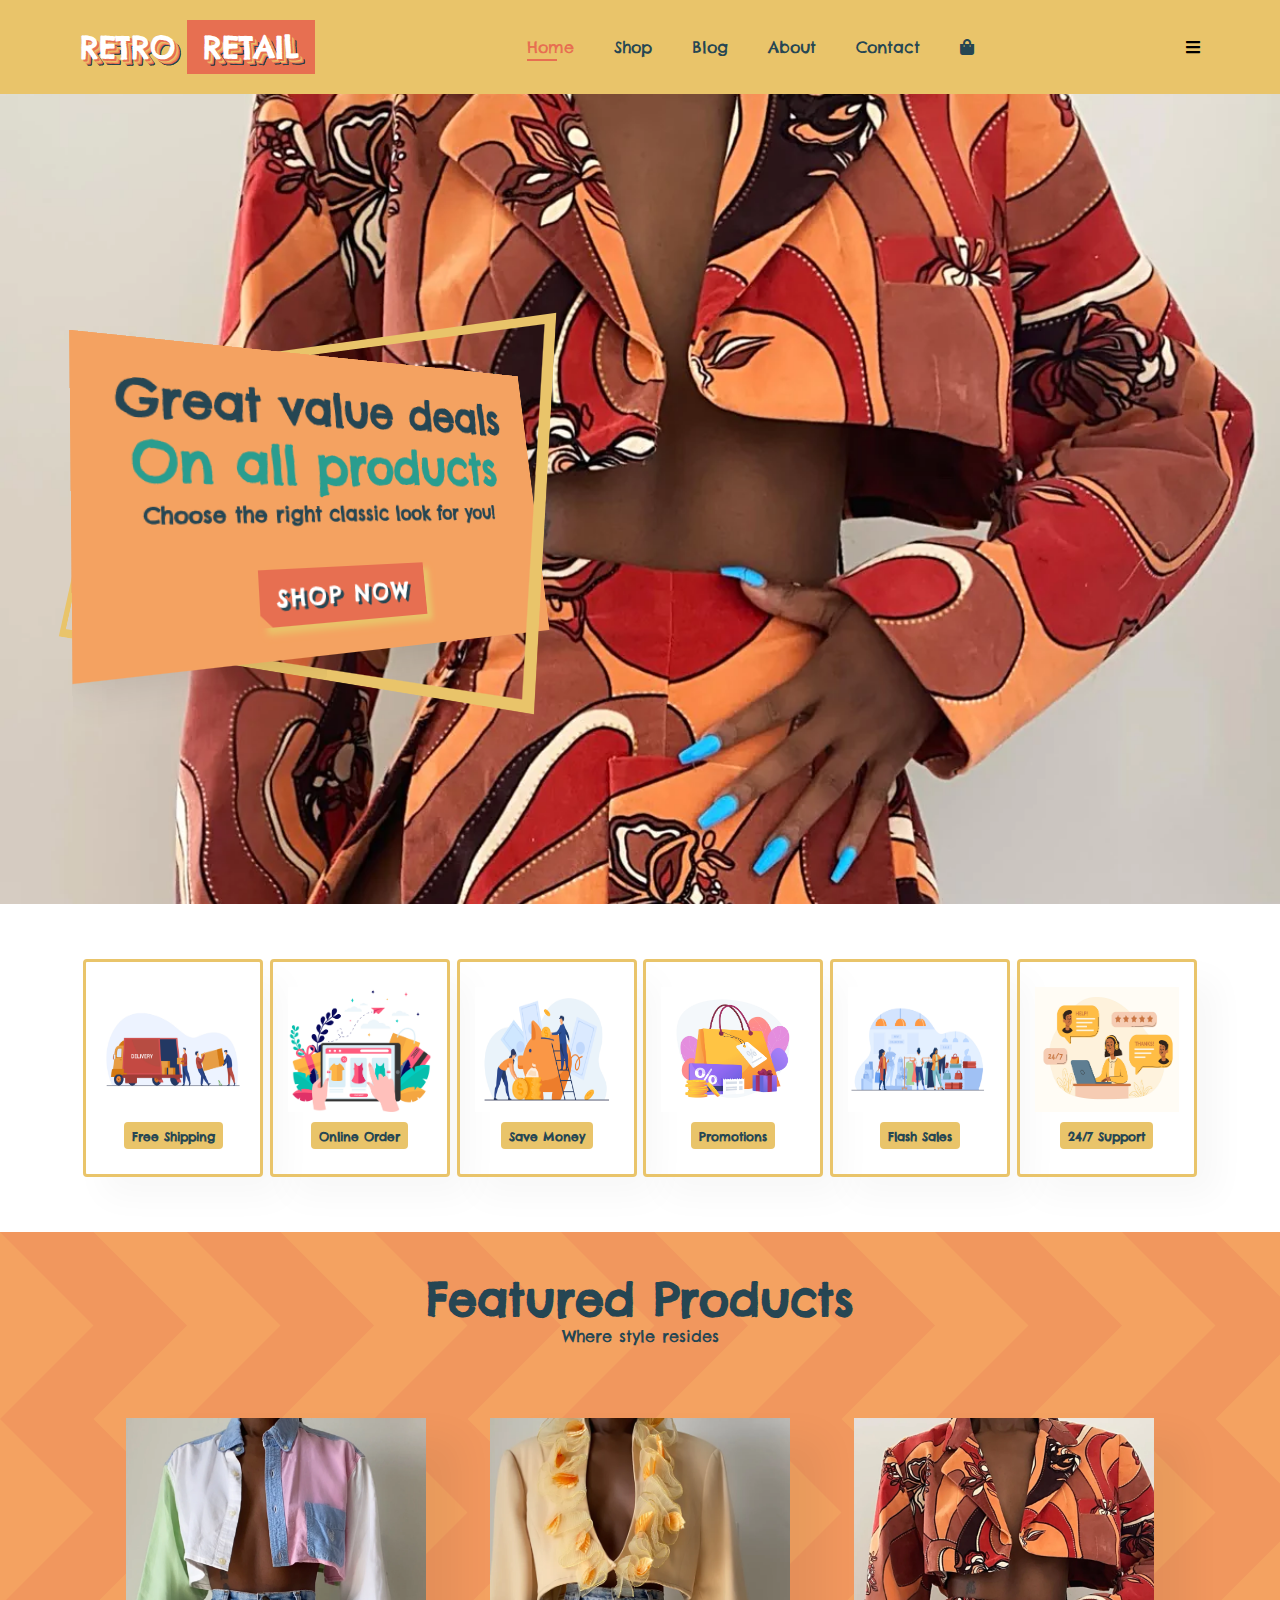
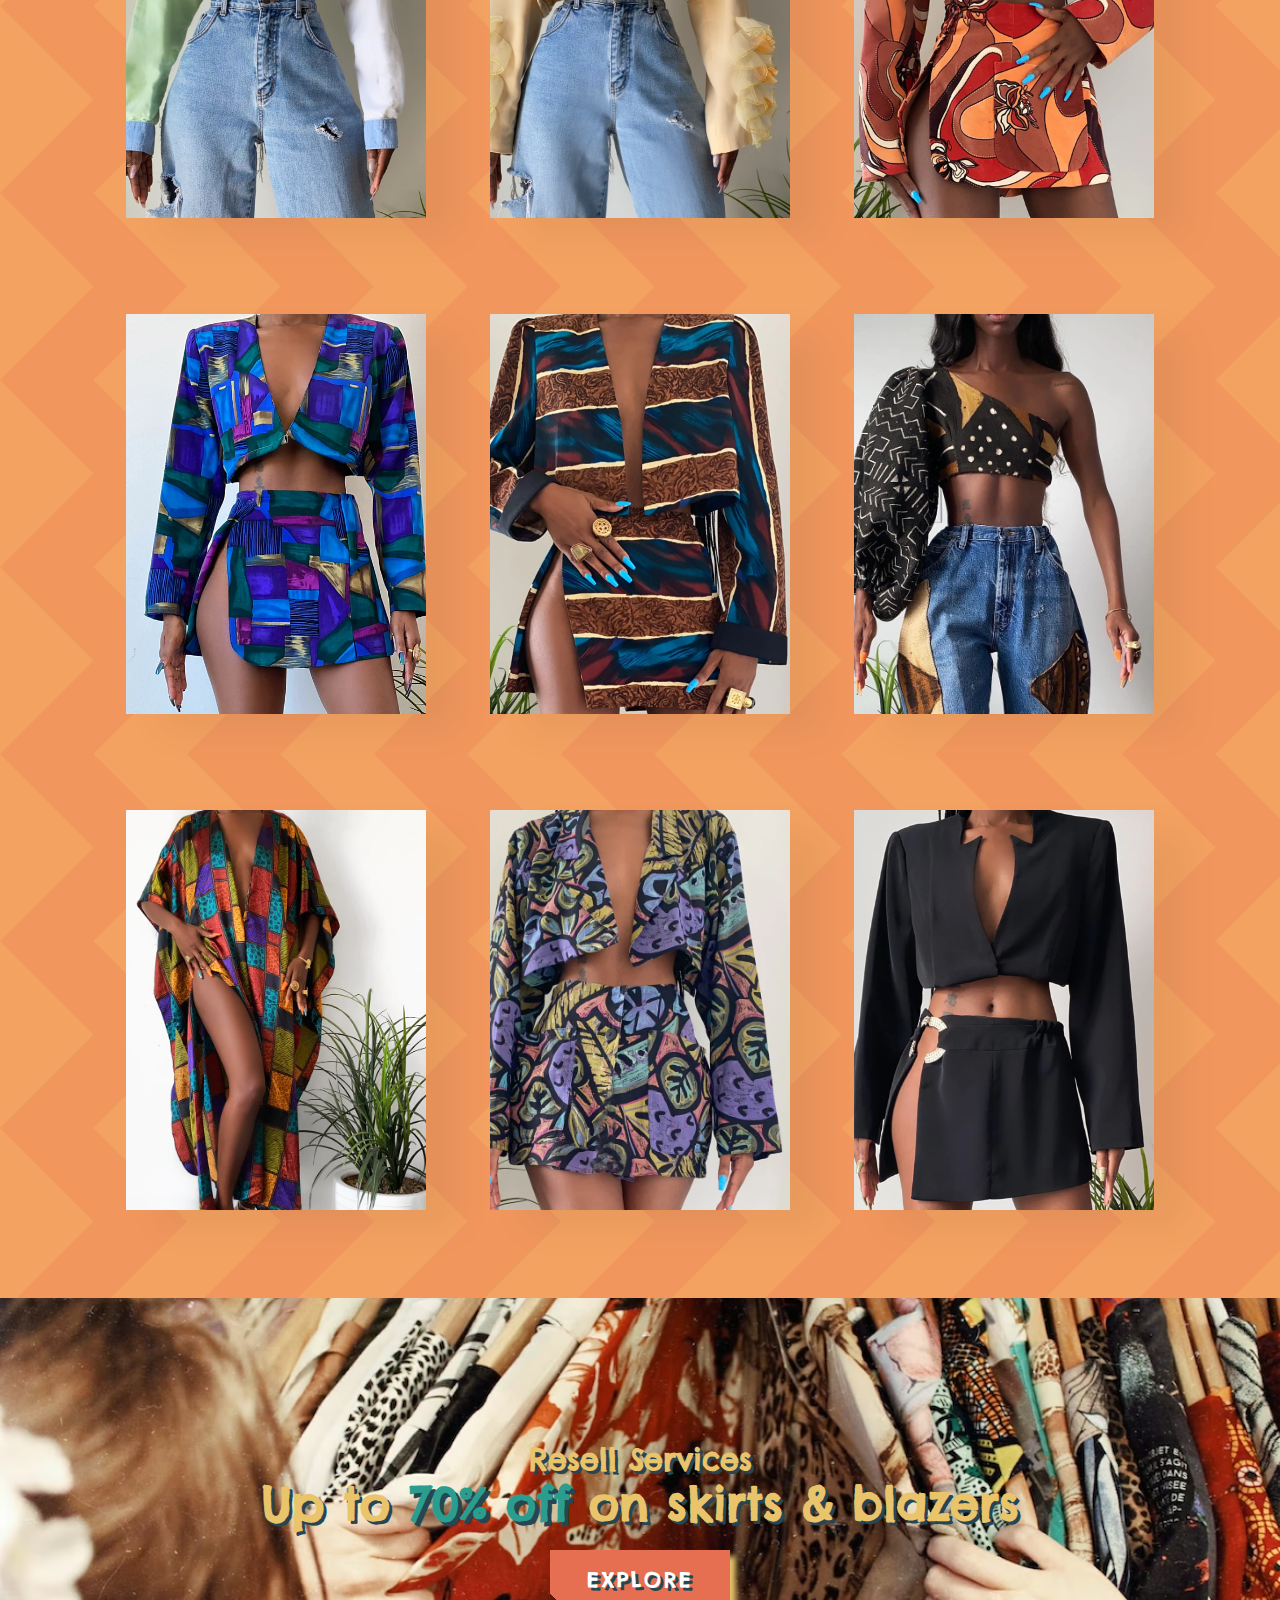
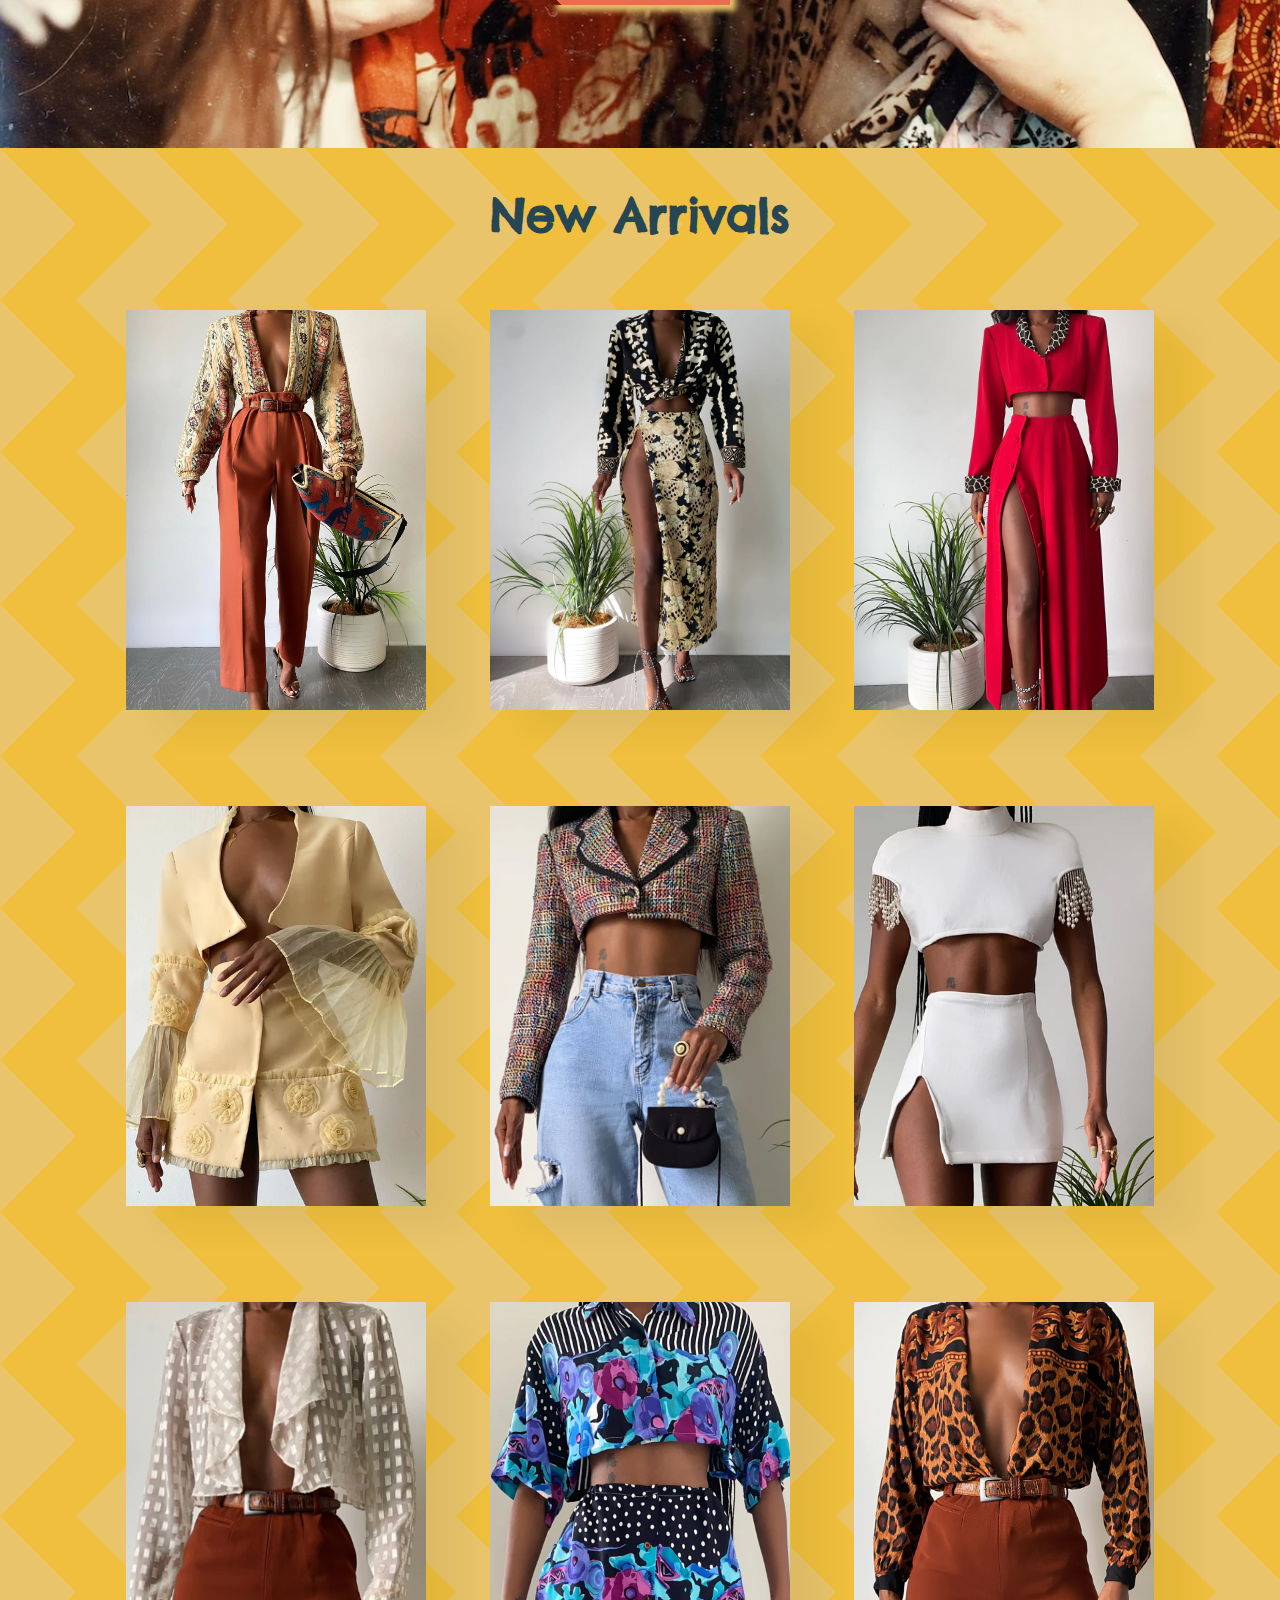
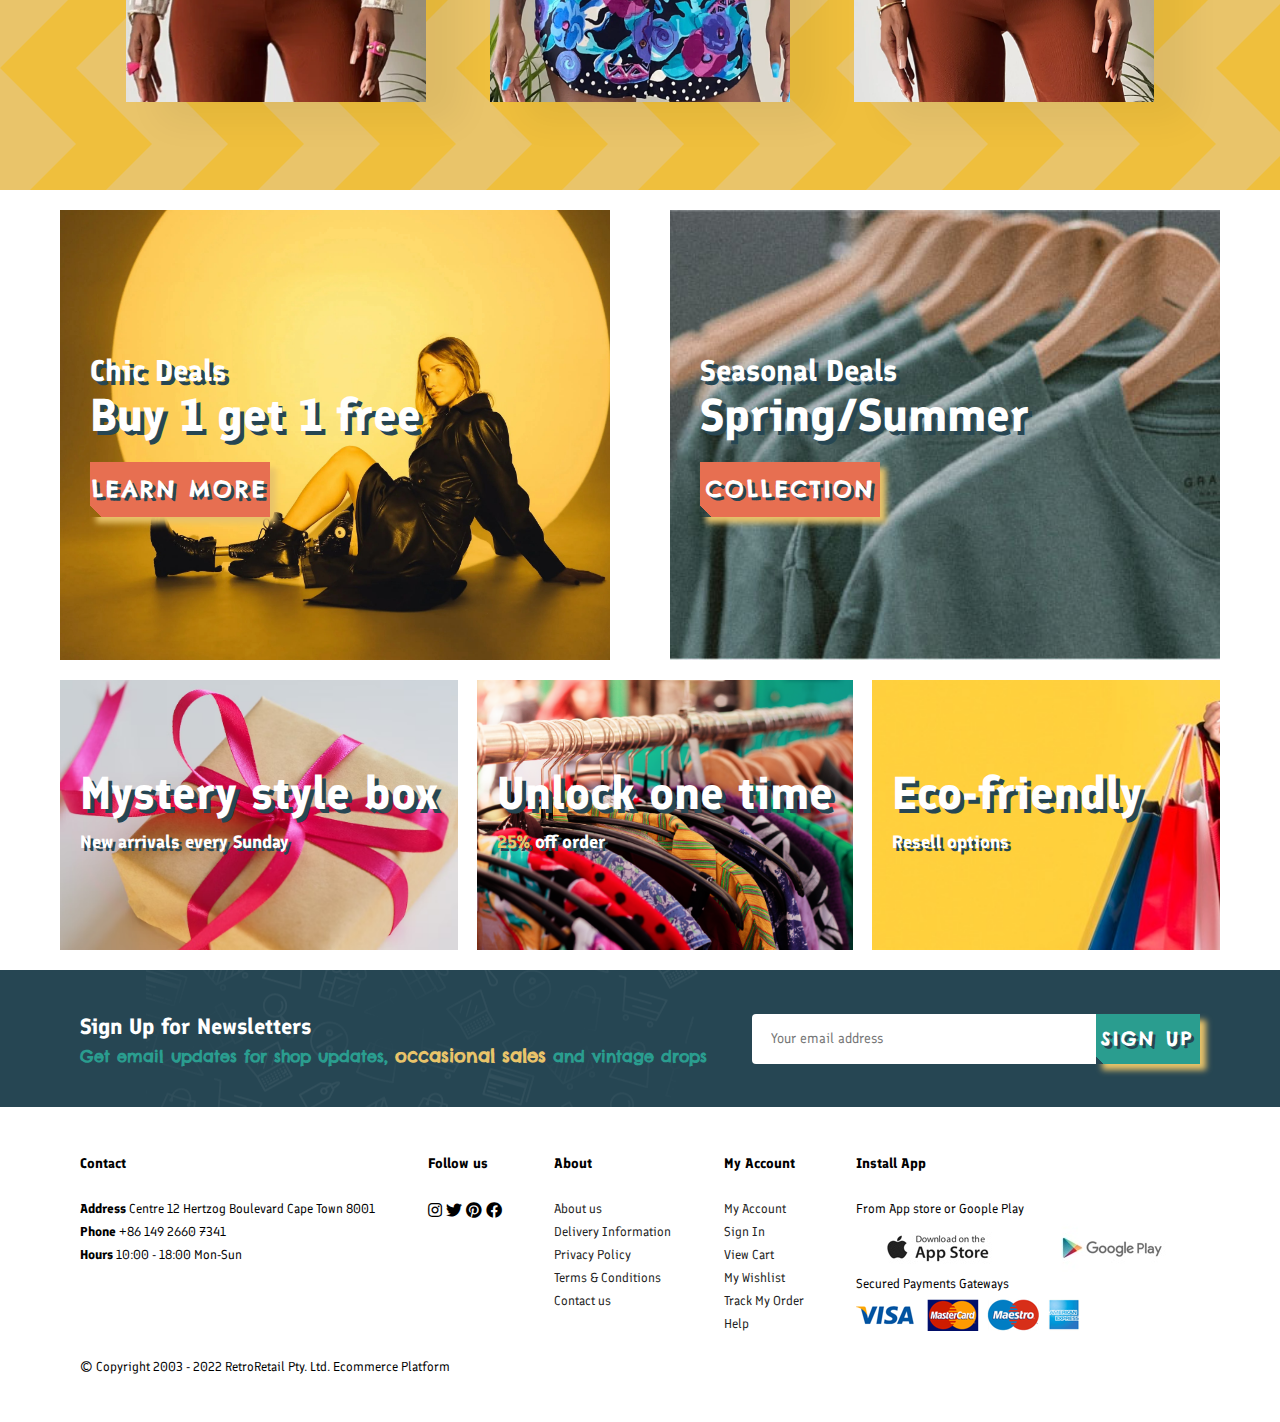
==== index.html @ 065c4a33 "making homepage responsive" ====
<html lang="en">
<head>
  <meta charset="UTF-8">
  <meta http-equiv="X-UA-Compatible" content="IE=edge">
  <meta name="viewport" content="width=device-width, initial-scale=1.0">
   <title>Retro Retail</title>
   <link rel="stylesheet" href="style.css">
   <link rel="stylesheet" href="https://cdnjs.cloudflare.com/ajax/libs/font-awesome/5.15.4/css/all.min.css"
    integrity="sha512-1ycn6IcaQQ40/MKBW2W4Rhis/DbILU74C1vSrLJxCq57o941Ym01SwNsOMqvEBFlcgUa6xLiPY/NS5R+E6ztJQ=="
    crossorigin="anonymous" referrerpolicy="no-referrer" />
   <link rel="preconnect" href="https://fonts.gstatic.com">

</head>
<body>
 <section id="header">
   <div class="logo">
    <h5>Retro <span>Retail</span></h5>
   </div>
    <div>
    <ul id="navbar">
      <li><a class="active" href="index.html">Home</a></li>
      <li><a href="shop.html">Shop</a></li>
      <li><a href="blog.html">Blog</a></li>
      <li><a href="about.html">About</a></li>
      <li><a href="contact.html">Contact</a></li>
      <li><a href="cart.html"><i class="fas fa-shopping-bag"></i></a></li>
   </ul>
   </div>
    <div id="mobile">
    <i id="bar" class="fa solid fa-bars"></i>
    </div>

 </section>
 <section id="hero">
    <div class="hero-card-wrapper">
    <div class="card-text">
    <h2>Great value deals</h2>
    <h1>On all products</h1>
    <h4>Choose the right classic look for you!</h4>
    <button>Shop Now</button>
   </div>
  </div>
 </section>
 <section id="feature" class="section-p1">
  <div class="feature-box">
    <img src="images/features/Loading workman carrying boxes.jpg" alt="Loading workman carrying boxes-icon"  height="125px" >
    <h6>Free Shipping</h6>
  </div>
  <div class="feature-box">
    <img src="images/features/onlineshopping.jpg" alt="online-shopping-icon">
    <h6>Online Order</h6>
  </div>
  <div class="feature-box">
    <img src="images/features/piggybank.jpg" alt="piggybank-icon" height="125px">
    <h6>Save Money</h6>
  </div>
  <div class="feature-box">
    <img src="images/features/promotions.jpg" alt="shopping-goods-icon"height="125" width="50px">
    <h6>Promotions</h6>
  </div>
  <div class="feature-box">
    <img src="images/features/sale.jpg" alt="highfive-icon" height="125px">
    <h6>Flash Sales</h6>
  </div>
  <div class="feature-box">
    <img src="images/features/support.jpg" alt="laptop-icon" width="50px" height="125px">
    <h6>24/7 Support</h6>
  </div>

 </section>
 <section id="product-1" class="section-p1">
  <h2>Featured Products</h2>
  <p>Where style resides</p>
  <div class="featured-products">
    <div class="product">
      <div class="image-box">
      <img src="images/products/vintage-2.png" alt="">
      </div>
      <div class="product-content">
      <div class="description">
        <span>Pastel Dreams Denim</span>
        <h5>90s denim set</h5>
        <div class="star-rating">
          <i class="fas fa-star"></i>
          <i class="fas fa-star"></i>
          <i class="fas fa-star"></i>
          <i class="fas fa-star"></i>
          <i class="fas fa-star"></i>
        </div>
        <h4>$80</h4>
      </div>
       <a href="#"><i class="fas fa-shopping-cart cart"></i></a>
      </div>
    </div>
    <div class="product">
      <div class="image-box">
        <img src="images/products/vintage-3.png" alt="">
      </div>
      <div class="product-content">
        <div class="description">
          <span>Canary blazer</span>
          <h5>Floral Crop blazer</h5>
          <div class="star-rating">
            <i class="fas fa-star"></i>
            <i class="fas fa-star"></i>
            <i class="fas fa-star"></i>
            <i class="fas fa-star"></i>
          </div>
          <h4>$68</h4>
        </div>
        <a href="#"><i class="fas fa-shopping-cart cart"></i></a>
      </div>
    </div>
    <div class="product">
      <div class="image-box">
        <img src="images/products/vintage-1.png" alt="">
      </div>
      <div class="product-content">
        <div class="description">
          <span>Neural Mosaic Delight</span>
          <h5>Matching two-piece set</h5>
          <div class="star-rating">
            <i class="fas fa-star"></i>
            <i class="fas fa-star"></i>
            <i class="fas fa-star"></i>
            <i class="fas fa-star"></i>
            <i class="fas fa-star"></i>
          </div>
          <h4>$95</h4>
        </div>
        <a href="#"><i class="fas fa-shopping-cart cart"></i></a>
      </div>
    </div>
    <div class="product">
      <div class="image-box">
        <img src="images/products/vintage-17.png" alt="">
      </div>
      <div class="product-content">
        <div class="description">
          <span>Aqua Abstract</span>
          <h5>Two-piece mini skirt</h5>
          <div class="star-rating">
            <i class="fas fa-star"></i>
            <i class="fas fa-star"></i>
            <i class="fas fa-star"></i>
            <i class="fas fa-star"></i>
          </div>
          <h4>$68</h4>
        </div>
        <a href="#"><i class="fas fa-shopping-cart cart"></i></a>
      </div>
    </div>
    <div class="product">
      <div class="image-box">
        <img src="images/products/vintage-13.png" alt="">
      </div>
      <div class="product-content">
        <div class="description">
          <span>Mocha Canyon</span>
          <h5>Brown-blue two-piece set</h5>
          <div class="star-rating">
            <i class="fas fa-star"></i>
            <i class="fas fa-star"></i>
            <i class="fas fa-star"></i>
            <i class="fas fa-star"></i>
            <i class="fas fa-star"></i>
          </div>
          <h4>$95</h4>
        </div>
        <a href="#"><i class="fas fa-shopping-cart cart"></i></a>
      </div>
    </div>
    <div class="product">
      <div class="image-box">
        <img src="images/products/vintage-14.png" alt="">
      </div>
      <div class="product-content">
        <div class="description">
          <span>Jungle queen</span>
          <h5>single-sleeved puff top</h5>
          <div class="star-rating">
            <i class="fas fa-star"></i>
            <i class="fas fa-star"></i>
            <i class="fas fa-star"></i>
            <i class="fas fa-star"></i>
            <i class="fas fa-star"></i>
          </div>
          <h4>$95</h4>
        </div>
        <a href="#"><i class="fas fa-shopping-cart cart"></i></a>
      </div>
    </div>
    <div class="product">
      <div class="image-box">
        <img src="images/products/vintage-10.png" alt="">
      </div>
      <div class="product-content">
        <div class="description">
          <span>Mosaic Supreme</span>
          <h5>Loose fitted dress</h5>
          <div class="star-rating">
            <i class="fas fa-star"></i>
            <i class="fas fa-star"></i>
            <i class="fas fa-star"></i>
            <i class="fas fa-star"></i>
          </div>
          <h4>$78</h4>
        </div>
        <a href="#"><i class="fas fa-shopping-cart cart"></i></a>
      </div>
    </div>

    <div class="product">
      <div class="image-box">
        <img src="images/products/vintage-15.png" alt="">
      </div>
      <div class="product-content">
        <div class="description">
          <span>Abstract illusions</span>
          <h5>Matching two-piece cotton set</h5>
          <div class="star-rating">
            <i class="fas fa-star"></i>
            <i class="fas fa-star"></i>
            <i class="fas fa-star"></i>
            <i class="fas fa-star"></i>
            <i class="fas fa-star"></i>
          </div>
          <h4>$75</h4>
        </div>
        <a href="#"><i class="fas fa-shopping-cart cart"></i></a>
      </div>
    </div>
    <div class="product">
      <div class="image-box">
        <img src="images/products/vintage-16.png" alt="">
      </div>
      <div class="product-content">
        <div class="description">
          <span>Reconstructed Noire</span>
          <h5>Jeweled set</h5>
          <div class="star-rating">
            <i class="fas fa-star"></i>
            <i class="fas fa-star"></i>
            <i class="fas fa-star"></i>
            <i class="fas fa-star"></i>
            <i class="fas fa-star"></i>
          </div>
          <h4>$105</h4>
        </div>
        <a href="#"><i class="fas fa-shopping-cart cart"></i></a>
      </div>
    </div>

  </div>

 </section>
 <section id="banner">
  <h4>Resell Services</h4>
  <h2>Up to <span>70% off</span> on skirts & blazers</h2>
  <button class="explore">Explore</button>
 </section>
<section id="product-1" class="new-arrivals">
 <h2>New Arrivals</h2>
<div class="featured-products">
  <div class="product">
    <div class="image-box">
      <img src="images/products/vintage-6.png" alt="">
    </div>
    <div class="product-content">
      <div class="description">
        <span>Toffee Trip</span>
        <h5>Formal trouser</h5>
        <div class="star-rating">
          <i class="fas fa-star"></i>
          <i class="fas fa-star"></i>
          <i class="fas fa-star"></i>
          <i class="fas fa-star"></i>
          <i class="fas fa-star"></i>
        </div>
        <h4>$60</h4>
      </div>
      <a href="#"><i class="fas fa-shopping-cart cart"></i></a>
    </div>
  </div>
  <div class="product">
    <div class="image-box">
      <img src="images/products/vintage-11.png" alt="">
    </div>
    <div class="product-content">
      <div class="description">
        <span>Safari Siren </span>
        <h5>skirt and top</h5>
        <div class="star-rating">
          <i class="fas fa-star"></i>
          <i class="fas fa-star"></i>
          <i class="fas fa-star"></i>
          <i class="fas fa-star"></i>
        </div>
        <h4>$108</h4>
      </div>
      <a href="#"><i class="fas fa-shopping-cart cart"></i></a>
    </div>
  </div>
  <div class="product">
    <div class="image-box">
      <img src="images/products/vintage-12.png" alt="">
    </div>
    <div class="product-content">
      <div class="description">
        <span>Rouge Seductress</span>
        <h5>Matching two-piece suit</h5>
        <div class="star-rating">
          <i class="fas fa-star"></i>
          <i class="fas fa-star"></i>
          <i class="fas fa-star"></i>
          <i class="fas fa-star"></i>
          <i class="fas fa-star"></i>
        </div>
        <h4>$100</h4>
      </div>
      <a href="#"><i class="fas fa-shopping-cart cart"></i></a>
    </div>
  </div>
  <div class="product">
    <div class="image-box">
      <img src="images/products/vintage-7.png" alt="">
    </div>
    <div class="product-content">
      <div class="description">
        <span>Canary Bell Sleeve</span>
        <h5>Two-piece suit</h5>
        <div class="star-rating">
          <i class="fas fa-star"></i>
          <i class="fas fa-star"></i>
          <i class="fas fa-star"></i>
          <i class="fas fa-star"></i>
        </div>
        <h4>$108</h4>
      </div>
      <a href="#"><i class="fas fa-shopping-cart cart"></i></a>
    </div>
  </div>
  <div class="product">
    <div class="image-box">
      <img src="images/products/vintage-5.png" alt="">
    </div>
    <div class="product-content">
      <div class="description">
        <span>Divine Dynasty</span>
        <h5>formal cropped blazer</h5>
        <div class="star-rating">
          <i class="fas fa-star"></i>
          <i class="fas fa-star"></i>
          <i class="fas fa-star"></i>
          <i class="fas fa-star"></i>
          <i class="fas fa-star"></i>
        </div>
        <h4>$95</h4>
      </div>
      <a href="#"><i class="fas fa-shopping-cart cart"></i></a>
    </div>
  </div>
  <div class="product">
    <div class="image-box">
      <img src="images/products/vintage-8.png" alt="">
    </div>
    <div class="product-content">
      <div class="description">
        <span>Angelic fit</span>
        <h5>matching two-piece suit</h5>
        <div class="star-rating">
          <i class="fas fa-star"></i>
          <i class="fas fa-star"></i>
          <i class="fas fa-star"></i>
          <i class="fas fa-star"></i>
          <i class="fas fa-star"></i>
        </div>
        <h4>$95</h4>
      </div>
      <a href="#"><i class="fas fa-shopping-cart cart"></i></a>
    </div>
  </div>
  <div class="product">
    <div class="image-box">
      <img src="images/products/vintage-18.png" alt="">
    </div>
    <div class="product-content">
      <div class="description">
        <span>Vintage Ivory</span>
        <h5>Paneled Crop Blouse</h5>
        <div class="star-rating">
          <i class="fas fa-star"></i>
          <i class="fas fa-star"></i>
          <i class="fas fa-star"></i>
          <i class="fas fa-star"></i>
        </div>
        <h4>$59</h4>
      </div>
      <a href="#"><i class="fas fa-shopping-cart cart"></i></a>
    </div>
  </div>

  <div class="product">
    <div class="image-box">
      <img src="images/products/vintage-19.png" alt="">
    </div>
    <div class="product-content">
      <div class="description">
        <span>Lavender Canvas</span>
        <h5>Matching two-piece cotton set</h5>
        <div class="star-rating">
          <i class="fas fa-star"></i>
          <i class="fas fa-star"></i>
          <i class="fas fa-star"></i>
          <i class="fas fa-star"></i>
          <i class="fas fa-star"></i>
        </div>
        <h4>$65</h4>
      </div>
      <a href="#"><i class="fas fa-shopping-cart cart"></i></a>
    </div>
  </div>
  <div class="product">
    <div class="image-box">
      <img src="images/products/vintage-20.png" alt="">
    </div>
    <div class="product-content">
      <div class="description">
        <span>Leopard Baroque</span>
        <h5>Blouse</h5>
        <div class="star-rating">
          <i class="fas fa-star"></i>
          <i class="fas fa-star"></i>
          <i class="fas fa-star"></i>
          <i class="fas fa-star"></i>
          <i class="fas fa-star"></i>
        </div>
        <h4>$48</h4>
      </div>
      <a href="#"><i class="fas fa-shopping-cart cart"></i></a>
    </div>
  </div>

</div>
</section>
<section id="sm-banner" class="section-p2">
  <div class="banner-box">
    <h4>Chic Deals</h4>
    <h2>Buy 1 get 1 free</h2>
    <button>Learn More</button>
  </div>
  <div class="banner-box banner-box2">
    <h4>Seasonal Deals</h4>
    <h2>Spring/Summer</h2>
    <button>Collection</button>
  </div>
</section>
  <section id="banner3">
    <div class="banner-box">
      <h2>Mystery style box</h2>
      <h3>New arrivals every Sunday</h3>
    </div>
    <div class="banner-box banner-box2">
      <h2>Unlock one time</h2>
      <h3><span>25%</span> off order</h3>
    </div>
    <div class="banner-box banner-box3">
      <h2>Eco-friendly</h2>
      <h3>Resell options</h3>
    </div>






</section>
<section id="newsletter" class="section-p1">
  <div class="newstext">
    <h4>Sign Up for Newsletters</h4>
    <p>Get email updates for shop updates, <span>occasional sales</span> and vintage drops</p>
  </div>
  <div class="form">
  <input type="text" placeholder="Your email address">
  <button class="form-btn">Sign Up</button>
  </div>
</section>
<footer class="section-p1">
  <div class="col">
    <h4>Contact</h4>
    <p><strong>Address</strong> Centre 12 Hertzog Boulevard Cape Town 8001</p>
    <p><strong>Phone</strong> +86 149 2660 7341</p>
    <p><strong>Hours</strong> 10:00 - 18:00 Mon-Sun</p>
  </div>
  <div class="socials">
    <h4>Follow us</h4>
    <div class="icons">
      <i class="fab fa-instagram"></i>
      <i class="fab fa-twitter"></i>
      <i class="fab fa-pinterest"></i>
      <i class="fab fa-facebook"></i>
    </div>
  </div>
  <div class="col">
    <h4>About</h4>
    <a href="#">About us</a>
    <a href="#">Delivery Information</a>
    <a href="#">Privacy Policy</a>
    <a href="#">Terms & Conditions</a>
    <a href="#">Contact us</a>
  </div>
  <div class="col">
    <h4>My Account</h4>
    <a href="#">My Account</a>
    <a href="#">Sign In</a>
    <a href="#">View Cart</a>
    <a href="#">My Wishlist</a>
    <a href="#">Track My Order</a>
    <a href="#">Help</a>
  </div>
  <div class="col install">
    <h4>Install App</h4>
    <p>From App store or Goople Play</p>
    <div class="row">
    <img src="images/footer/app.jpg" alt="">
    <img src="images/footer/play.jpg" alt="">
    </div>
    <p>Secured Payments Gateways</p>
    <img src="images/footer/pay.png" alt="">
  </div>
  <div class="copyright">
    <p>© Copyright 2003 - 2022 RetroRetail Pty. Ltd. Ecommerce Platform
</p>
  </div>
</footer>

  <script src="app.js"> </script>
</body>
</html>
---- style.css ----
@import url('https://fonts.googleapis.com/css2?family=Chelsea+Market&family=Finlandica:wght@400;500;600;700&display=swap');
* {
  margin: 0;
  padding: 0;
  box-sizing: border-box;
  font-family: 'Finlandica', sans-serif;
  list-style: none;
  text-decoration: none;
}

body {

  width: 100%;

}
:root {
  --color-primary: #2a9d8f;
  --color-secondary: #e9c46a;
  --color-tertiary: #f4a261;
  --color-white: #FFFFFF;
  --color-blue-grey: #264653;
  --color-tangerine: #e76f51;
  --color-contrast-yellow: #F6BA0A;

}
h1 {
  font-size: 50px;
  line-height: 64px;
}

h2 {
 font-size: 46px;
 line-height: 54px;
}

h3 {
  font-size: 40px;
  line-height: 44px;
}
h4 {
  font-size: 30px;
  line-height: 34px;
}
h6 {
  font-weight: 700;
  font-size: 12px;

}
.section-p1 {
  padding: 40px 80px;
}
.section-p2 {
  padding: 20px 60px;
}
.section-m1 {
  margin: 40px 0;
}
.logo span {
  background:var(--color-tangerine);
  color:var(--color-white);
  display: inline-block;
  line-height: 1.8;
  padding: 0 16px;
  font-family: 'Chelsea Market', cursive;

}
.logo h5 {
  color:var(--color-white);
  text-shadow: 2px 2px 0px #e76f51,
      3px 3px 0px #e9c46a,
      4px 4px 0px #f4a261,
      5px 5px 0px #e76f51,
      6px 6px 0px #264653,
      6px 6px 0px #000000;
  font-family: 'Chelsea Market', cursive;
  font-weight: 900;
  text-transform: uppercase;
  font-size: 30px;
  line-height: 1.3;
}
/* Header */
#header {
  display: flex;
  align-items: center;
  justify-content: space-between;
  padding: 20px 80px;
  background-color: var(--color-secondary);
  box-shadow: rgba(0, 0, 0, 0.06);
}

#navbar {
  display: flex;
  align-items: center;
  justify-content: center;
  /* background-image: linear-gradient(to right top, #2a9d8f, #4ba886, #6db27a, #91ba70, #b6c069, #c8bf66, #dabe65, #ecbc67, #eeb664, #f1af63, #f2a961, #f4a261); */

}
#navbar li {
 padding: 0 20px;
 position: relative;
}
#navbar li a{
  font-family: 'Chelsea Market', cursive;
  font-weight: 500;
  color: var(--color-blue-grey);
  font-size: 16px;
  transition: 0.3s ease;

}
#navbar li a:hover,
#navbar li a.active {
  color: var(--color-tangerine);
}

#navbar li a.active::after,
#navbar li a:hover::after {
  content: "";
  width: 30px;
  height: 2px;
  background-color:var(--color-tangerine) ;
  position: absolute;
  bottom: -4px;
  left: 20px;
}
/*Home Page*/
#hero {
  background-image: url(images/products/vintage-1.png);
  height: 90vh;
  width: 100%;
  background-size: cover;
  background-position: top 25% right 0;
  padding: 0 80px;
  display: flex;
  flex-direction: column;
  align-items: flex-start;
  justify-content: center;
}
.hero-card-wrapper{
  position: relative;
  perspective: 40em;
  display: grid;
  transform-style: preserve-3d;
}
.hero-card-wrapper:hover button {
  background: linear-gradient(45deg, transparent 5%, #2a9d8f 5%);
}
.card-text{
  background-color: #f4a261;
  width: 500px;
  height: 300px;
  text-align: center;
  padding-top: 15px;
  grid-area: 1 / 1;
  transform: translateX(10px) rotateY(25deg) rotateX(10deg);
  display: flex;
  justify-content: flex-start;
  flex-direction: column;
  align-items: center;
  padding: 30px;
  backface-visibility: hidden;
  box-shadow: 0 10px 30px -3px rgba(0, 0, 0, .1);
}
.hero-card-wrapper:before {
  --bw: 9px;
  grid-area: 1 / 1;
  content: '';
  backface-visibility: hidden;
  height: 100%;
  width: 100%;
  margin-top: calc(-1 * var(--bw));
  margin-left: calc(-1 * var(--bw));
  background: transparent;
  transform: translateX(-60px) rotateY(-30deg) rotateX(15deg) scale(1.03);
  pointer-events: none;
  border: var(--bw) solid #e9c46a;
  box-sizing: content-box;
}


.hero-card-wrapper:hover>div,
.hero-card-wrapper:hover:before {
  transform: none;
}

.hero-card-wrapper>div,
.hero-card-wrapper:before {
  will-change: transform;
  transition: .3s transform cubic-bezier(.25, .46, .45, 1);
}

#hero h1 {
  color: var(--color-primary);
  font-family: 'Chelsea Market', cursive;
}
#hero h2 {
  color: var(--color-blue-grey);
  font-family: 'Chelsea Market', cursive;
}
#hero h4 {
  padding-bottom: 15px;
  color: var(--color-blue-grey);
  font-size: 20px;
  font-family: 'Chelsea Market', cursive;
}

button,
button::after {
  width: 180px;
  height: 55px;
  margin-top: 20px;
  font-size: 22px;
  font-weight: 600;
  font-family: 'Chelsea Market',cursive;
  background: linear-gradient(45deg, transparent 5%, #e76f51 5%);
  border: 0;
  color:var(--color-white);
  text-shadow: 3px 3px 0px #264653;
  text-transform: uppercase;
  letter-spacing: 3px;
  line-height: 30px;
  box-shadow: 6px 6px 6px var(--color-secondary);
  outline: transparent;
  position: relative;
}

button::after {
  --slice-0: inset(50% 50% 50% 50%);
  --slice-1: inset(80% -6px 0 0);
  --slice-2: inset(50% -6px 30% 0);
  --slice-3: inset(10% -6px 85% 0);
  --slice-4: inset(40% -6px 43% 0);
  --slice-5: inset(80% -6px 5% 0);

  content: 'SHOP NOW';
  display: block;
  position: absolute;
  top: 0;
  left: 0;
  right: 0;
  bottom: 0;
  background: linear-gradient(45deg, transparent 3%, #e9c46a 3%, #2a9d8f 5%, #e76f51 5%);
  text-shadow: -3px -3px 0px #F8F005, 3px 3px 0px #2a9d8f;
  clip-path: var(--slice-0);
}

button:hover::after {
  animation: 1s glitch;
  animation-timing-function: steps(2, end);
}

@keyframes glitch {
  0% {
    clip-path: var(--slice-1);
    transform: translate(-20px, -10px);
  }

  10% {
    clip-path: var(--slice-3);
    transform: translate(10px, 10px);
  }

  20% {
    clip-path: var(--slice-1);
    transform: translate(-10px, 10px);
  }

  30% {
    clip-path: var(--slice-3);
    transform: translate(0px, 5px);
  }

  40% {
    clip-path: var(--slice-2);
    transform: translate(-5px, 0px);
  }

  50% {
    clip-path: var(--slice-3);
    transform: translate(5px, 0px);
  }

  60% {
    clip-path: var(--slice-4);
    transform: translate(5px, 10px);
  }

  70% {
    clip-path: var(--slice-2);
    transform: translate(-10px, 10px);
  }

  80% {
    clip-path: var(--slice-5);
    transform: translate(20px, -10px);
  }

  90% {
    clip-path: var(--slice-1);
    transform: translate(-10px, 0px);
  }

  100% {
    clip-path: var(--slice-1);
    transform: translate(0);
  }
}
/*features*/
#feature {
  display: flex;
  flex-direction: row;
  justify-content:space-around;
}
#feature .feature-box{
  width: 16.3%;
  max-width: 180px;
  text-align: center;
  padding: 25px 15px;
  box-shadow: 20px 20px 34px rgba(0, 0, 0, 0.03);
  border: 3px solid var(--color-secondary);
  margin: 15px 0;
  border-radius: 4px;

}
#feature .feature-box:hover {
box-shadow: 10px -10px 0 -3px #fff, 10px -10px var(--color-tertiary),
    20px -20px 0 -3px #fff, 20px -20px var(--color-tangerine),
    30px -30px 0 -3px #fff, 30px -30px var(--color-primary),
    40px -40px 0 -3px #fff, 40px -40px var(--color-blue-grey);
  transition: box-shadow 1s, top 1s, left 1s;

}

#feature .feature-box img {
  width: 100%;
  margin-bottom: 10px;
}


#feature .feature-box h6 {
  display: inline-block;
  padding: 9px 8px 6px 8px;
  color: var(--color-blue-grey);
  background-color: var(--color-secondary);
  line-height: 1;
  border-radius: 4px;
  font-family: 'Chelsea Market', cursive;
}
/* featured products */
#product-1 {
  text-align: center;
  background-color: #F4A261;
  background-image: url("data:image/svg+xml,%3Csvg xmlns='http://www.w3.org/2000/svg' width='187' height='187' viewBox='0 0 120 120'%3E%3Cpolygon fill='%23E76F51' fill-opacity='0.23' points='120 0 120 60 90 30 60 0 0 0 0 0 60 60 0 120 60 120 90 90 120 60 120 0'/%3E%3C/svg%3E");
}

#product-1 h2 {
  font-family: 'Chelsea Market', cursive;
  color: var(--color-blue-grey);
}

#product-1 p {
  font-size: 16px;
  font-family: 'Chelsea Market', cursive;
  color: var(--color-blue-grey);
  margin-bottom: 4px;
}

.featured-products {
  position: relative;
  display: flex;
  flex-direction: row;
  flex-wrap: wrap;
  justify-content: center;
  align-items: center;
  padding-top: 20px;

}

.featured-products .product {
  position: relative;
  width: 25rem;
  max-width: 300px;
  height: 25rem;
  margin: 3rem 2rem;
}

.featured-products .product:hover .image-box {
  transform: translate(-3.5rem, -3.5rem);
}

.featured-products .product:hover .product-content {
  transform: translate(3.5rem, 3.5rem);
}

.image-box {
  position: absolute;
  top: 0;
  left: 0;
  width: 100%;
  height: 100%;
  z-index: 2;
  transition: all 0.5s ease-in-out;
}

.image-box img {
  width:25rem;
  max-width: 300px;
  height: 25rem;
  object-fit: cover;
  resize: both;
  box-shadow: 34px 20px 34px rgba(0, 0, 0, 0.05);
}

.product-content {
  position: absolute;
  top: 0;
  left: 0;
  width: 100%;
  height: 100%;
  border: 3px solid var(--color-tangerine);
  display: flex;
  justify-content: center;
  background-color: #f4a279;
  z-index: 1;
  align-items: flex-end;
  transition: 0.5s ease-in-out;

}

@media (max-width: 600px) {
  .featured-products .product:hover .product-content {
    transform: translate(0, 3.5rem);
  }

.featured-products .product:hover .image-box {
    transform: translate(0, -3.5rem);
  }
}

#product-1 .product .description {
  text-align: start;
  padding: 5px 0;
}
#product-1 .product .description span {
  color: var(--color-blue-grey);
  font-size: 14px;
  padding-top: 7px;
  font-weight: 600;
  font-family: 'Chelsea Market',cursive;
}
#product-1 .product .description h5 {
  padding-top: 7px;
  color: var(--color-blue-grey);
  font-size: 14px;
}

#product-1 .product .description i {
  font-size: 12px;
  color: var(--color-secondary);
  text-shadow: 1px 1px 0px #264653;
}
#product-1 .product .description h4{
  padding-top: 7px;
  font-size: 15px;
  font-weight: 700;
  color: var(--color-blue-grey);
  font-family:'Chelsea Market',cursive;
}

#product-1 .product .cart {
 width: 40px;
 height: 40px;
 color: var(--color-blue-grey);
 line-height: 40px;
 border-radius: 50px;
 background-color: var(--color-primary);
 border: 2px solid var(--color-blue-grey);
 position: absolute;
 bottom: 20px;
 right: 10px;
}

#product-1 .product .cart:hover {
 color: var(--color-primary);
 background-color: var(--color-blue-grey);
border: 2px solid var(--color-primary);
}
/* new arrivals */
#product-1.new-arrivals {
  background-color: #E9C46A;
  background-image: url("data:image/svg+xml,%3Csvg xmlns='http://www.w3.org/2000/svg' width='152' height='152' viewBox='0 0 120 120'%3E%3Cpolygon fill='%23F6BA0A' fill-opacity='0.47' points='120 0 120 60 90 30 60 0 0 0 0 0 60 60 0 120 60 120 90 90 120 60 120 0'/%3E%3C/svg%3E");
  padding: 40px 80px;
}

/* banner */

#banner {
  display: flex;
  flex-direction: column;
  justify-content: center;
  align-items: center;
  background-image: url('images/banner/banner.png');
  width: 100%;
  height: 50vh;
  background-size: cover;
  background-position: center;
}
#banner h4{
  color:var(--color-secondary);
  text-shadow: 3px 3px 0px #264653;
  font-family: 'Chelsea Market', cursive;
}
#banner h2 {
  color: var(--color-secondary);
  text-shadow: 3px 3px 0px #264653;
  font-family: 'Chelsea Market', cursive;
}
#banner h2 span {
  color: var(--color-primary);
  text-shadow: 4px 4px 0px #264653;
  font-family: 'Chelsea Market', cursive;
}
button.explore {
  font-size: 20px;
  padding: 15px 30px;

}
#sm-banner {
  display: flex;
  flex-direction: row;
  justify-content: space-between;
  flex-wrap: wrap;
}
#sm-banner .banner-box {
    display: flex;
    flex-direction: column;
    justify-content: center;
    align-items: flex-start;
    background-image: url('images/banner/banner-yellow.jpeg');
    min-width: 550px;
    height: 50vh;
    background-size: cover;
    background-position: center;
    padding: 30px;

}
#sm-banner h4{
  color: var(--color-white);
  text-shadow: 4px 4px 0px #264653;
}
#sm-banner h2 {
  color:var(--color-white);
  text-shadow: 4px 4px 0px #264653;
}
#sm-banner .banner-box:hover button {
  background: linear-gradient(45deg, transparent 5%, #2a9d8f 5%);
}

#sm-banner .banner-box2{
  background-image: url('images/banner/bannersm1.jpg');
}

#banner3 {
  display: flex;
  justify-content: space-between;
  flex-wrap: wrap;
  padding: 0 60px;
}

#banner3 .banner-box{
  display: flex;
  flex-direction: column;
  justify-content: center;
  align-items: flex-start;
  background-image: url('images/banner/bannersm8.png');
  min-width:30%;
  height: 30vh;
  background-size: cover;
  background-position: center;
  padding: 20px;
  margin-bottom: 20px;
}
#banner3 .banner-box2 {
  background-image: url(images/banner/Vintage-rack.png);
}
#banner3 .banner-box3 {
  background-image: url(images/banner/bannersm3.jpg);
}
#banner3 h2 {
  color: #fff;
  font-weight: 900;
  text-shadow: 4px 4px 0px #264653;
}
#banner3 h3 {
  color: var(--color-white);
  text-shadow: 3px 3px 0px #264653;
  font-weight: 800;
  font-size: 18px;
}
#banner3 h3 span {
  color: var(--color-secondary);
}
/* newsletter */
#newsletter {
  display: flex;
  justify-content: space-between;
  flex-wrap: wrap;
  align-items: center;
  background-image: url('images/banner/newsletter.png');
  background-position: 20% 30%;
  background-repeat: no-repeat;
  background-color: var(--color-blue-grey);
}
#newsletter h4 {
  font-size: 22px;
  font-weight: 700;
  color: var(--color-white);
}
#newsletter p {
  font-size: 16px;
  font-weight: 600;
  color: var(--color-primary);
  font-family: 'Chelsea Market', cursive;
}
#newsletter p span {
  font-size: 18px;
  font-weight: 800;
  color: var(--color-secondary);
  font-family: 'Chelsea Market', cursive;
}

#newsletter .form {
  display: flex;
  width: 40%;
  justify-content: center;

}
#newsletter input {
  height:3.125rem;
  padding: 0 1.25em ;
  font-size:14px;
  width: 100%;
  border: 1px solid transparent;
  border-radius: 4px;
  outline: none;
  border-top-right-radius: 0;
  border-bottom-right-radius: 0;
}
.form-btn {
  width: 140px;
  height:3.125rem;
  font-size: 18px;
  font-weight: 600;
  margin-top: 0px;
  background: linear-gradient(45deg, transparent 5%, #2a9d8f 5%);
}
.form-btn:hover{
  background: linear-gradient(45deg, transparent 5%, #e76f51 5%);
}

footer {
  display: flex;
  flex-wrap: wrap;
  justify-content: space-between;
}
footer .col {
  display: flex;
  flex-direction: column;
  align-items: flex-start;
  margin-bottom: 20px;
}

footer h4 {
 font-size: 14px;
 padding-bottom: 20px;
}

footer p {
  font-size: 13px;
  margin: 0 0 8px 0;
}

footer a {
  font-size: 13px;
  margin: 0 0 8px 0;
  color:#222;
}
footer .follow{
  margin-top: 20px;
}

footer .follow i {
  color: var(--color-blue-grey);
  padding-right:4px;
  cursor: pointer;
}

footer.follow i:hover,
footer a:hover {
  color: var(--color-primary);

}

footer.install .row img {
  border: 1px solid #2a9d8f;
  border-radius: 6px;
}

footer.install img {
 margin: 10px 0 15px 0;
}

footer.copyright {
  width: 100%;
  text-align:center;
}

/* media */
 /* navbar */
  @media (max-width:799px) {
    #navbar {
      display: flex;
      align-items: flex-start;
      flex-direction: column;
      justify-content: flex-start;
      position: fixed;
      top: 0 ;
      right: 0;
      height: 100vh;
      width: 300px;
      background-color: var(--color-secondary);
      box-shadow: 0 40px 60px rgba(0, 0, 0, .1);
    }

     #navbar li {
      margin-bottom: 25px;
     }
  }

/* features */
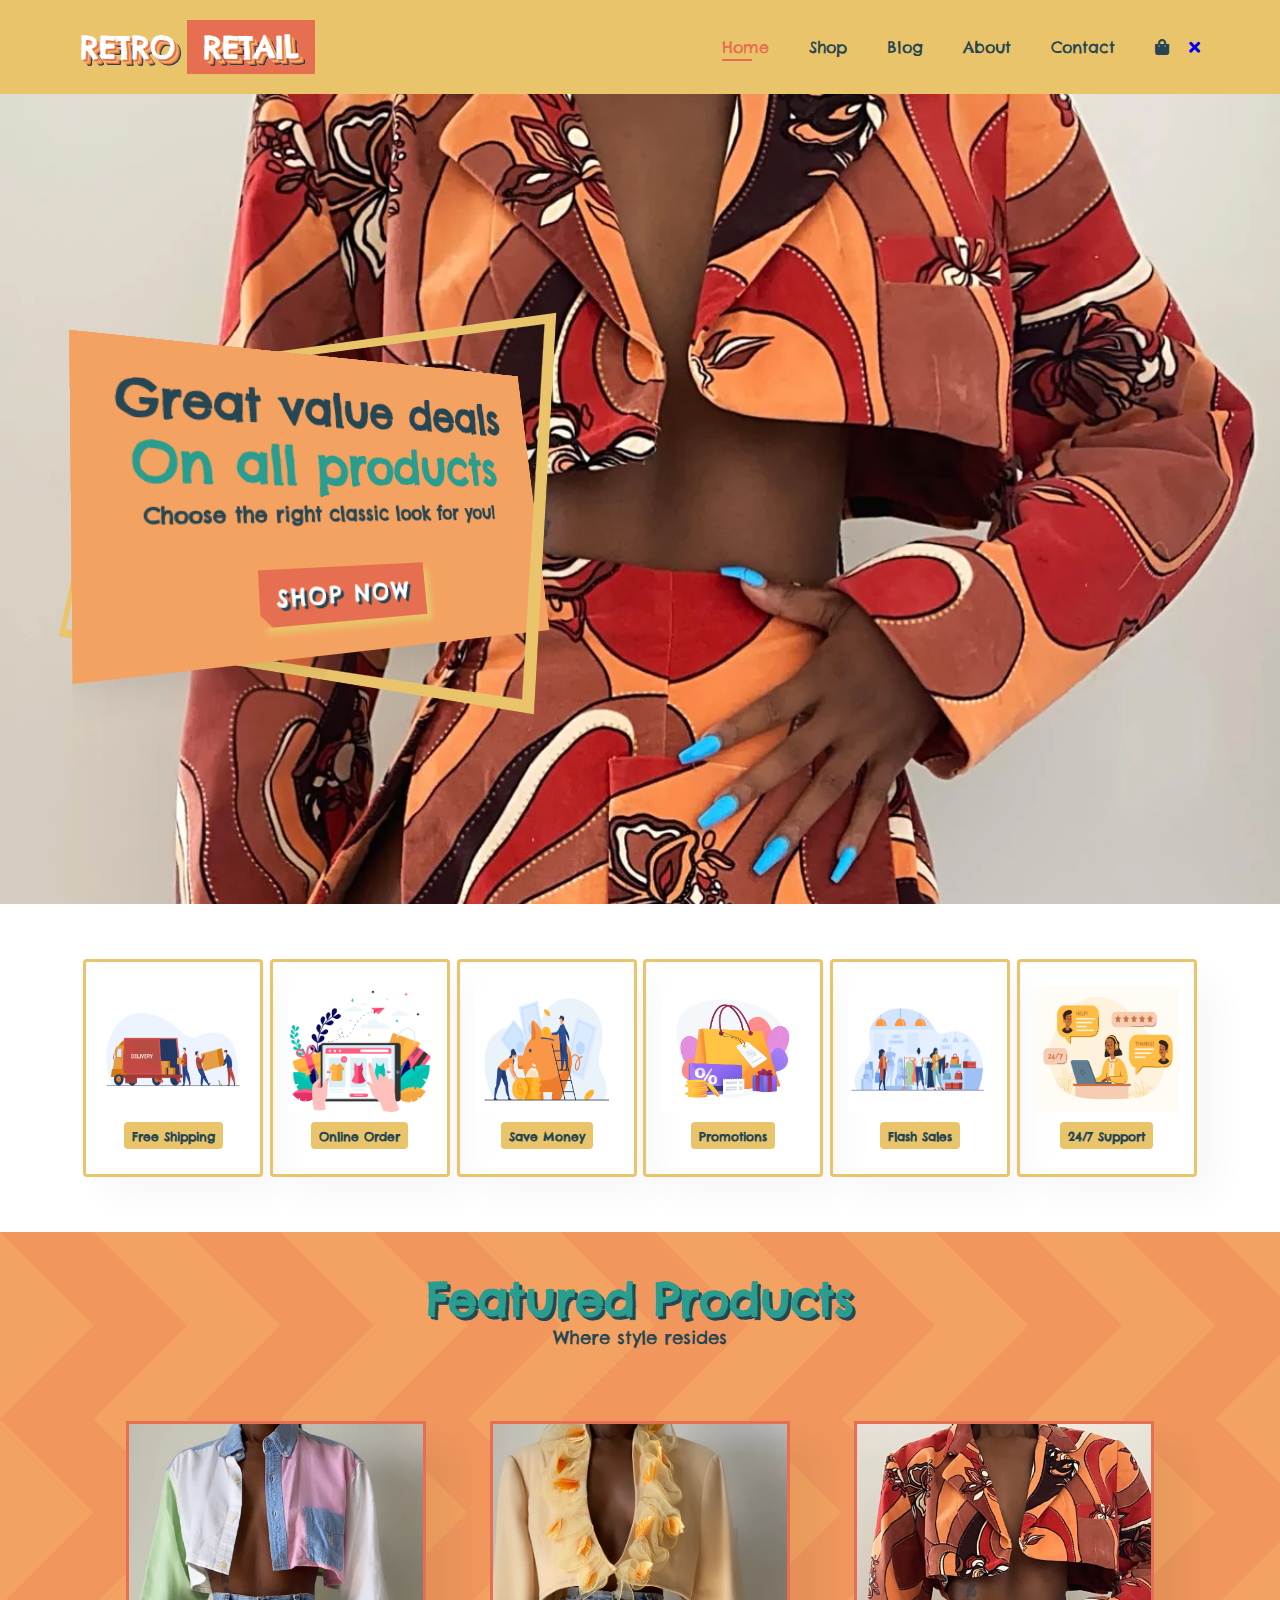
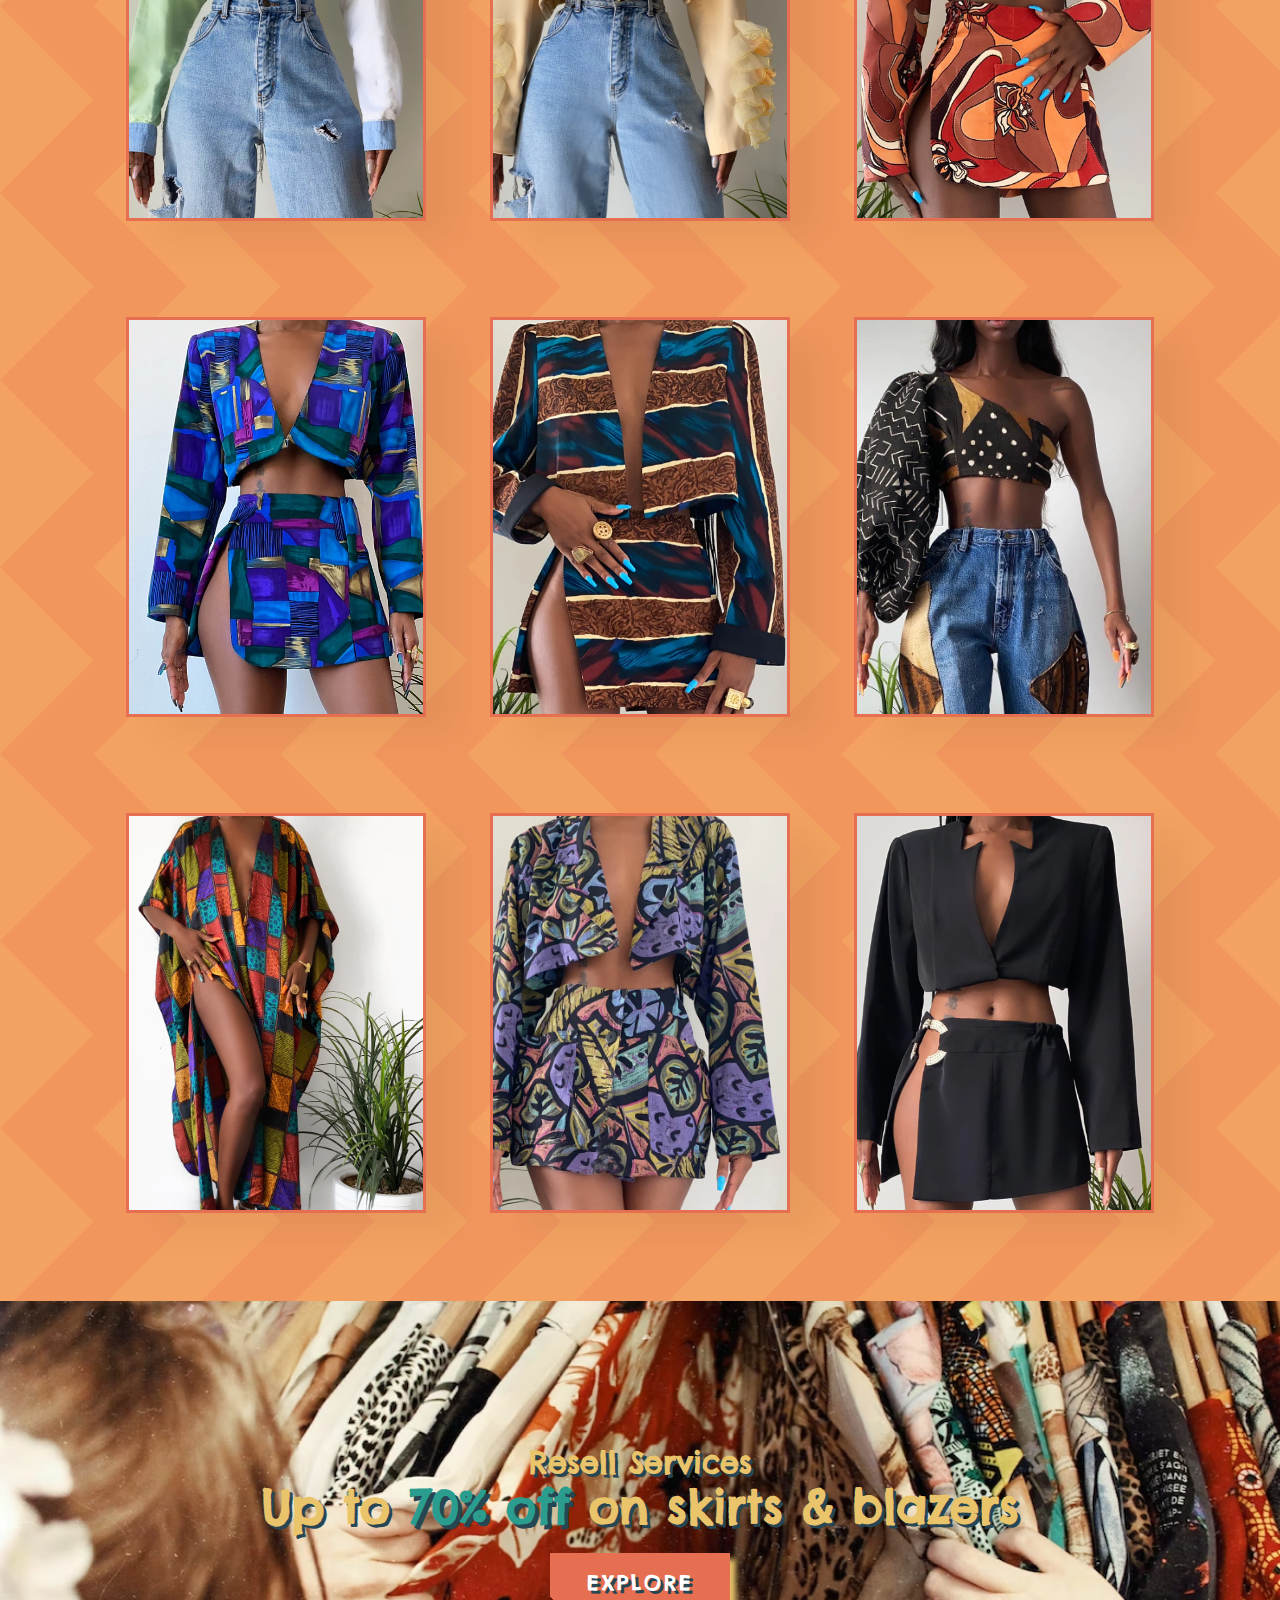
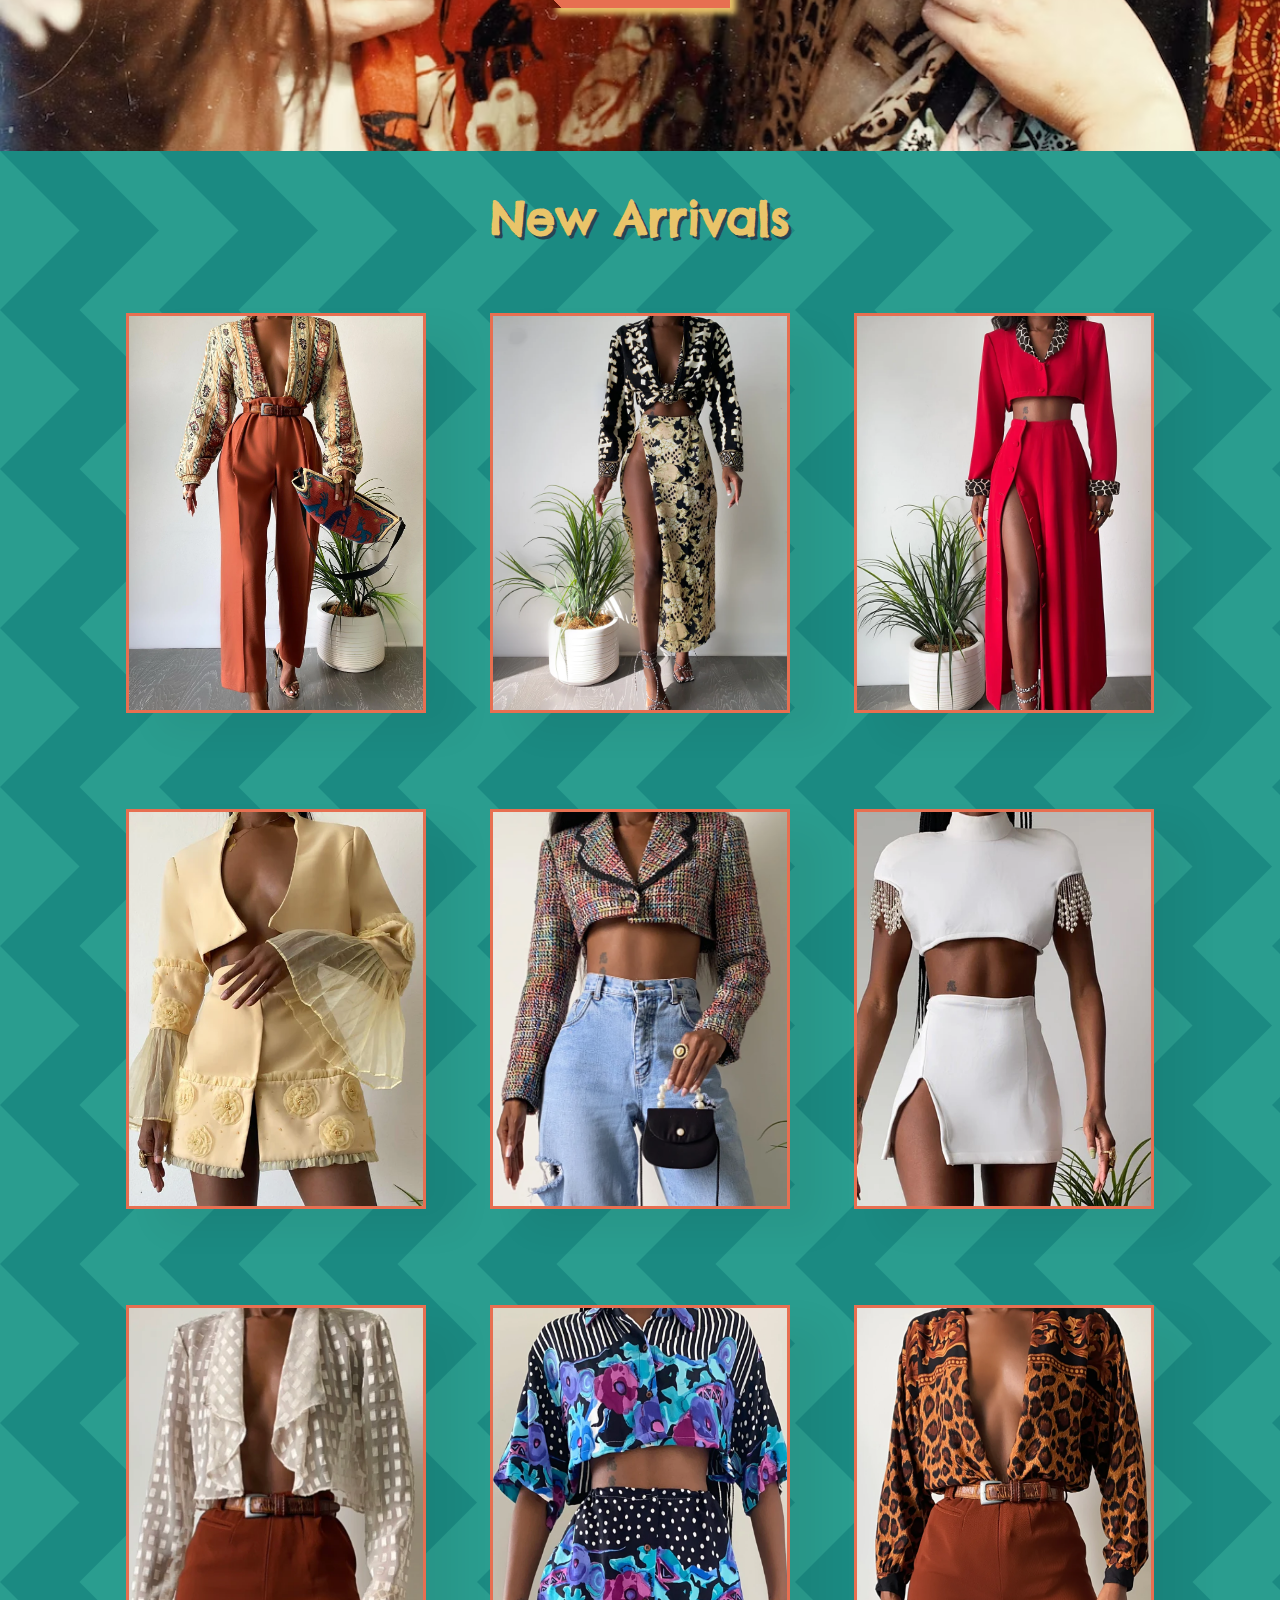
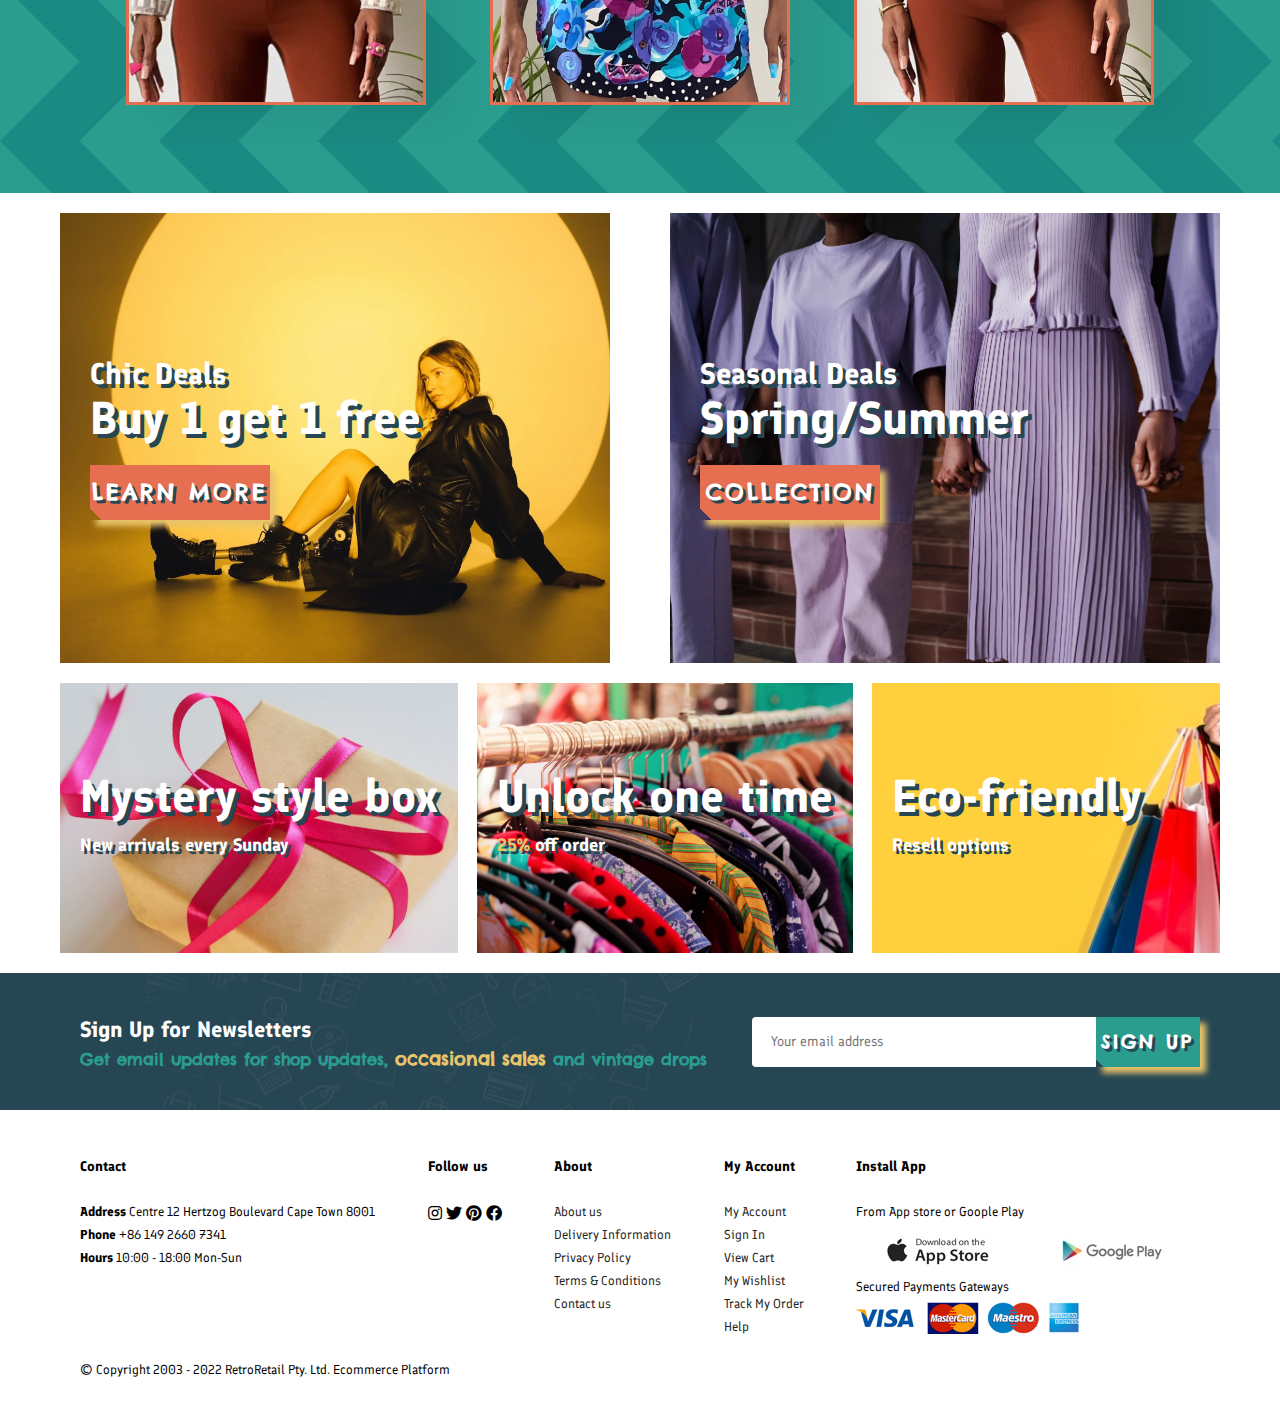
==== commit 3725ee9b: "continued with responsiveness, changed banner and product sections styling" ====
--- a/index.html
+++ b/index.html
@@ -24,10 +24,13 @@
       <li><a href="about.html">About</a></li>
       <li><a href="contact.html">Contact</a></li>
       <li><a href="cart.html"><i class="fas fa-shopping-bag"></i></a></li>
+          <a href="#" id="close"><i class="fas fa-times"></i></a>
    </ul>
    </div>
     <div id="mobile">
-    <i id="bar" class="fa solid fa-bars"></i>
+      <a href="cart.html"><i class="fas fa-shopping-bag"></i></a>
+      <i id="bar" class="fas fa-bars"></i>
+
     </div>
 
  </section>
@@ -534,6 +537,6 @@
   </div>
 </footer>
 
-  <script src="app.js"> </script>
+  <script src="app.js"></script>
 </body>
 </html>
--- a/style.css
+++ b/style.css
@@ -121,6 +121,11 @@
   position: absolute;
   bottom: -4px;
   left: 20px;
+}
+
+#mobile {
+  display: none;
+  align-items: center;
 }
 /*Home Page*/
 #hero {
@@ -354,11 +359,12 @@
 
 #product-1 h2 {
   font-family: 'Chelsea Market', cursive;
-  color: var(--color-blue-grey);
+  color: var(--color-primary);
+  text-shadow: 3px 3px 0px #264653;
 }
 
 #product-1 p {
-  font-size: 16px;
+  font-size: 18px;
   font-family: 'Chelsea Market', cursive;
   color: var(--color-blue-grey);
   margin-bottom: 4px;
@@ -408,6 +414,8 @@
   object-fit: cover;
   resize: both;
   box-shadow: 34px 20px 34px rgba(0, 0, 0, 0.05);
+  border: 3px solid var(--color-tangerine);
+
 }
 
 .product-content {
@@ -486,11 +494,17 @@
 }
 /* new arrivals */
 #product-1.new-arrivals {
-  background-color: #E9C46A;
-  background-image: url("data:image/svg+xml,%3Csvg xmlns='http://www.w3.org/2000/svg' width='152' height='152' viewBox='0 0 120 120'%3E%3Cpolygon fill='%23F6BA0A' fill-opacity='0.47' points='120 0 120 60 90 30 60 0 0 0 0 0 60 60 0 120 60 120 90 90 120 60 120 0'/%3E%3C/svg%3E");
+  /* background-color: #E9C46A;
+  background-image: url("data:image/svg+xml,%3Csvg xmlns='http://www.w3.org/2000/svg' width='152' height='152' viewBox='0 0 120 120'%3E%3Cpolygon fill='%23F6BA0A' fill-opacity='0.47' points='120 0 120 60 90 30 60 0 0 0 0 0 60 60 0 120 60 120 90 90 120 60 120 0'/%3E%3C/svg%3E"); */
+  background-color: #2A9D8F;
+    background-image: url("data:image/svg+xml,%3Csvg xmlns='http://www.w3.org/2000/svg' width='159' height='159' viewBox='0 0 120 120'%3E%3Cpolygon fill='%23006769' fill-opacity='0.35' points='120 0 120 60 90 30 60 0 0 0 0 0 60 60 0 120 60 120 90 90 120 60 120 0'/%3E%3C/svg%3E");
   padding: 40px 80px;
 }
-
+#product-1.new-arrivals h2 {
+  font-family: 'Chelsea Market', cursive;
+  color: var(--color-secondary);
+  text-shadow: 3px 3px 0px #264653;
+}
 /* banner */
 
 #banner {
@@ -556,7 +570,7 @@
 }
 
 #sm-banner .banner-box2{
-  background-image: url('images/banner/bannersm1.jpg');
+  background-image: url('images/banner/bannersm7.jpg');
 }
 
 #banner3 {
@@ -729,11 +743,35 @@
       width: 300px;
       background-color: var(--color-secondary);
       box-shadow: 0 40px 60px rgba(0, 0, 0, .1);
+      transition: 0.3s;
+    }
+
+    #navbar.active {
+      right:0px;
     }
 
      #navbar li {
       margin-bottom: 25px;
      }
+
+      #mobile {
+       display: flex;
+       align-items: center;
+     }
+
+   #mobile i  {
+      color: var(--color-blue-grey);
+      font-size: 24px;
+      padding-left:20px ;
+     }
+
+   #close {
+    position: absolute;
+    top: 30px;
+    left: 30px;
+    color: var(--color-blue-grey);
+    font-size: 24px;
+   }
   }
 
 /* features */
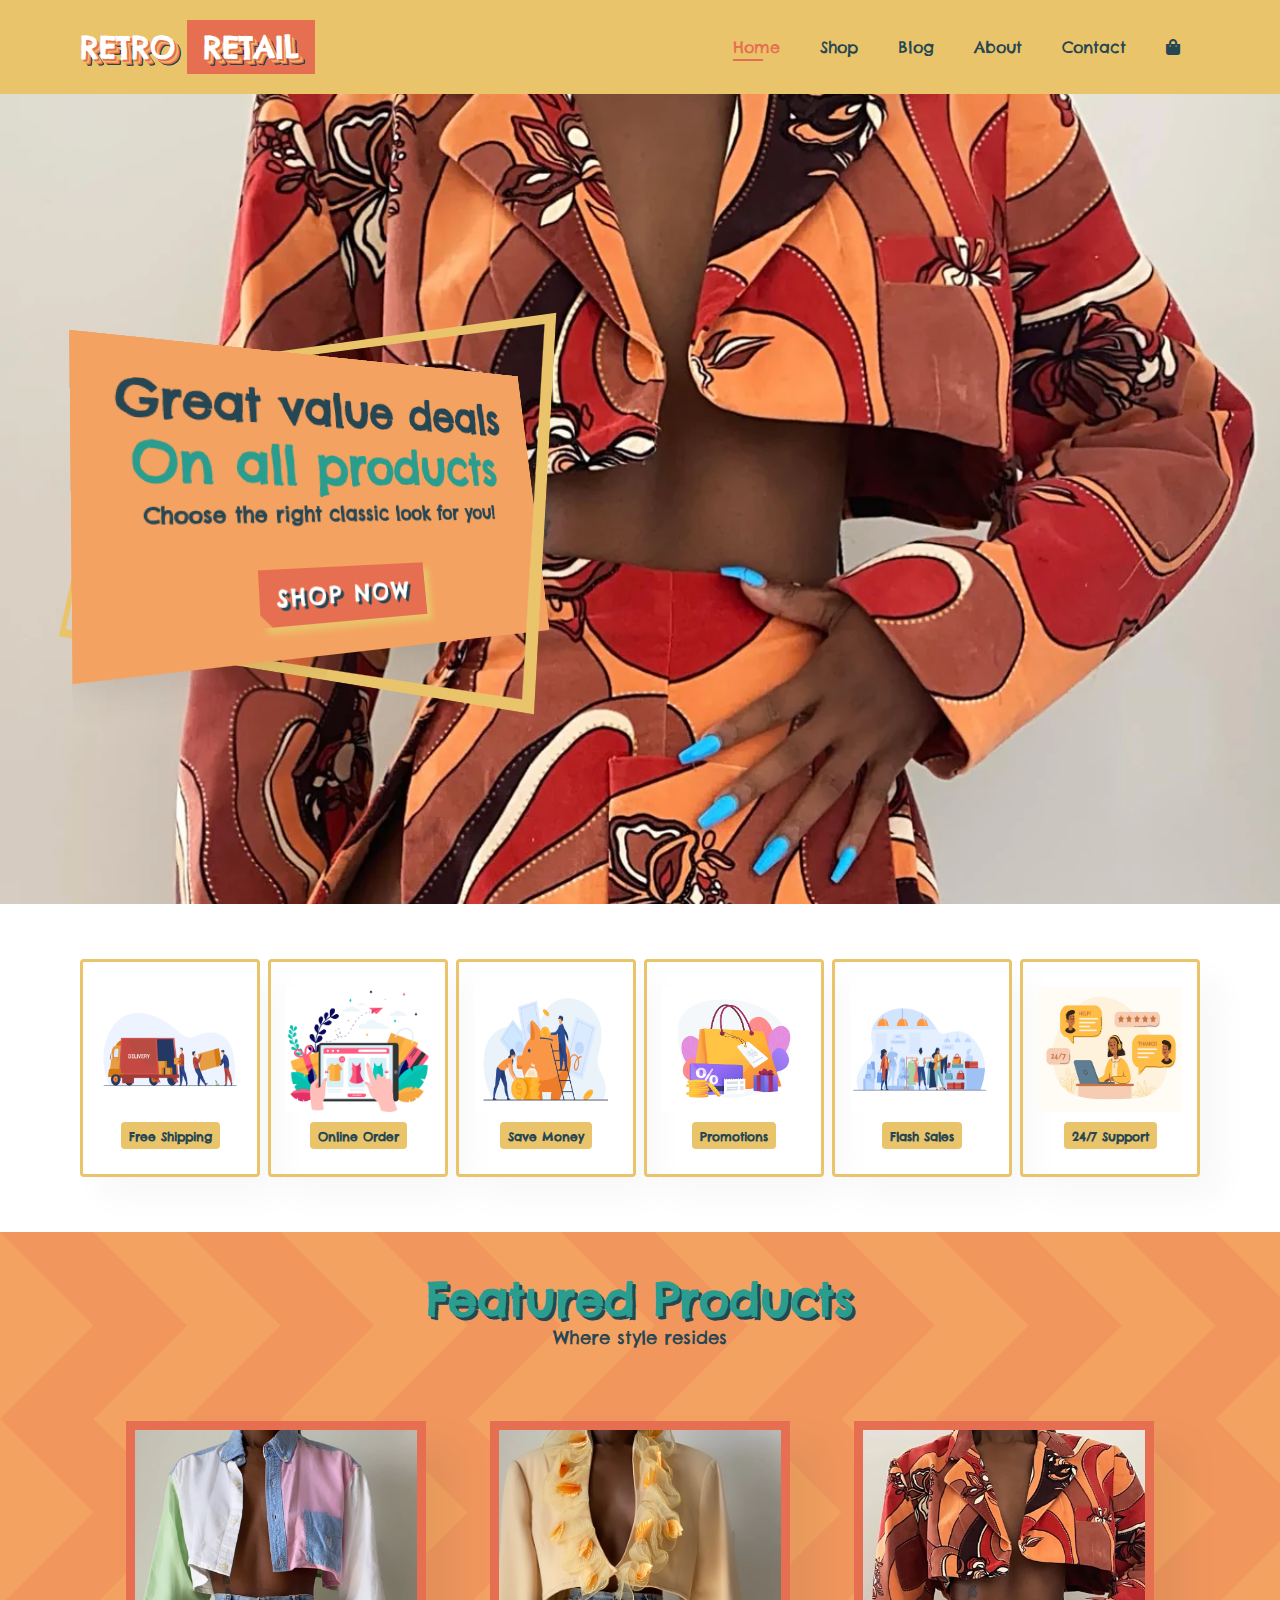
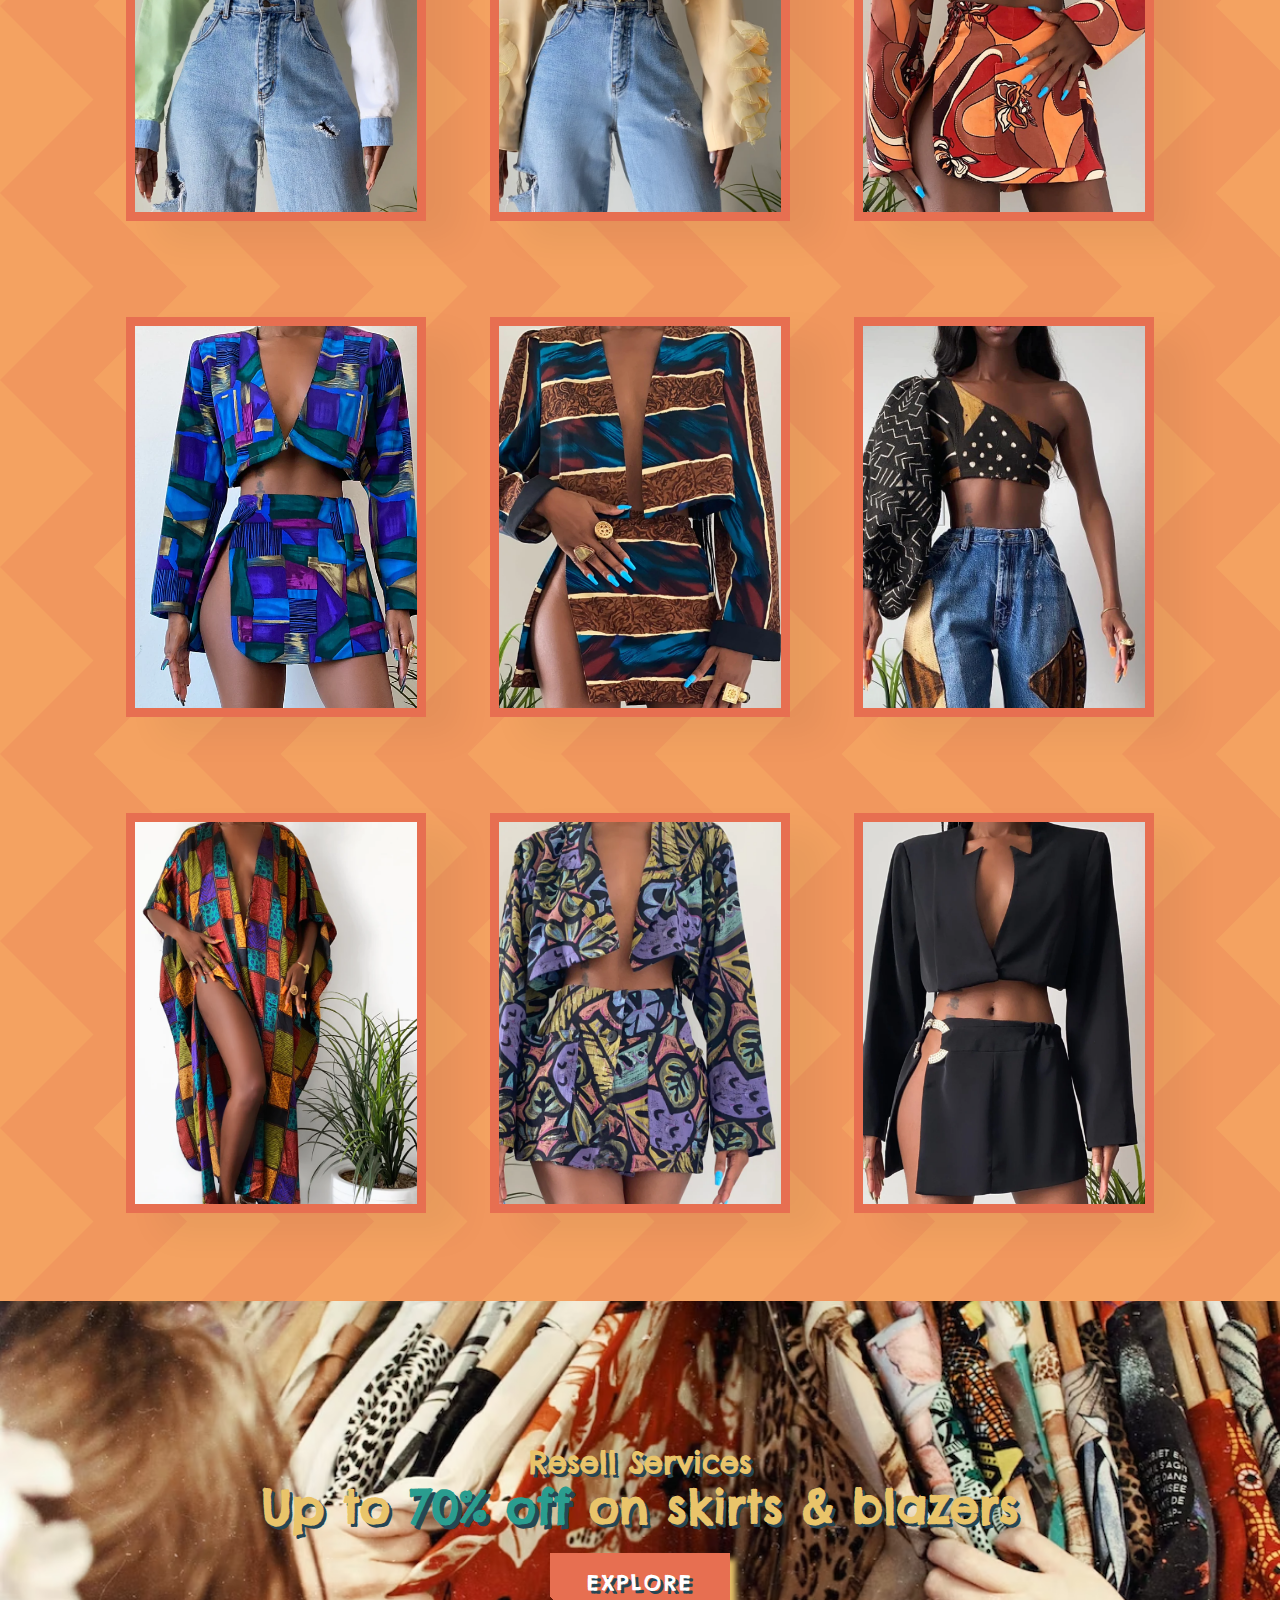
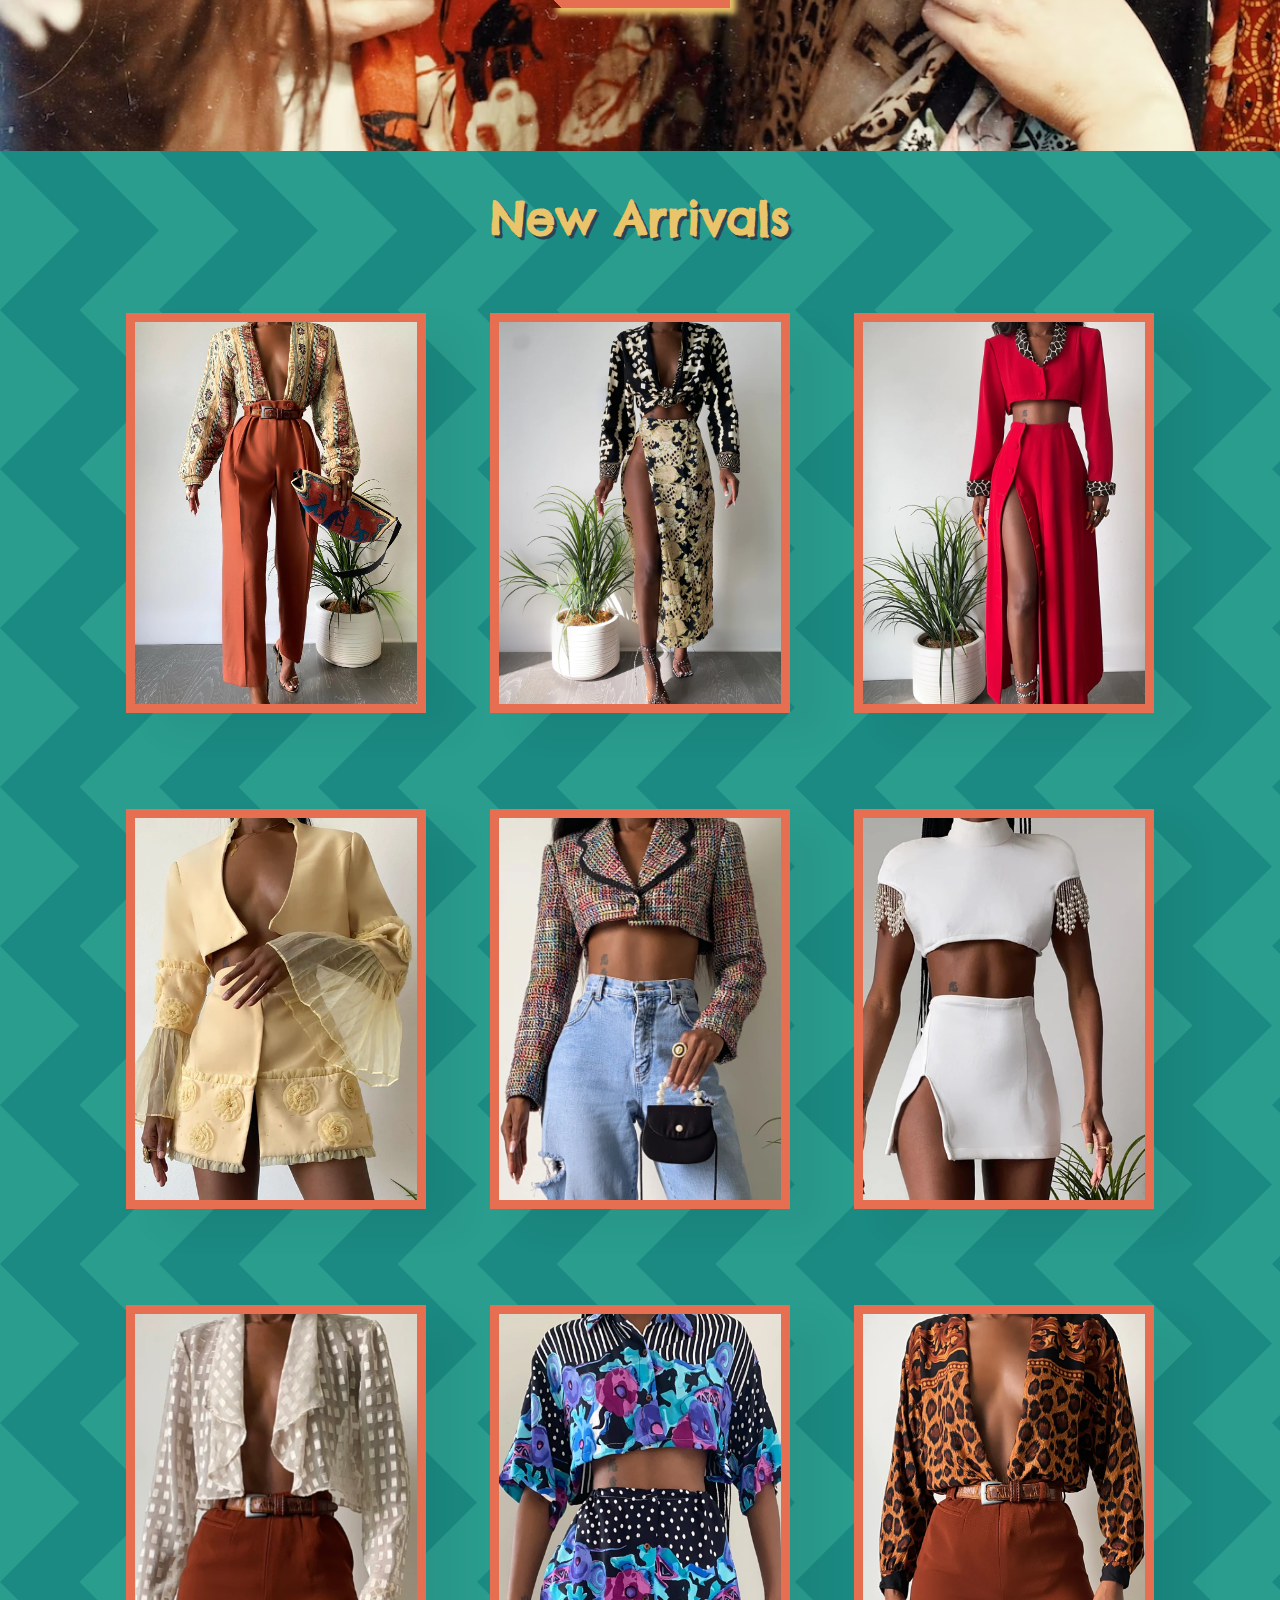
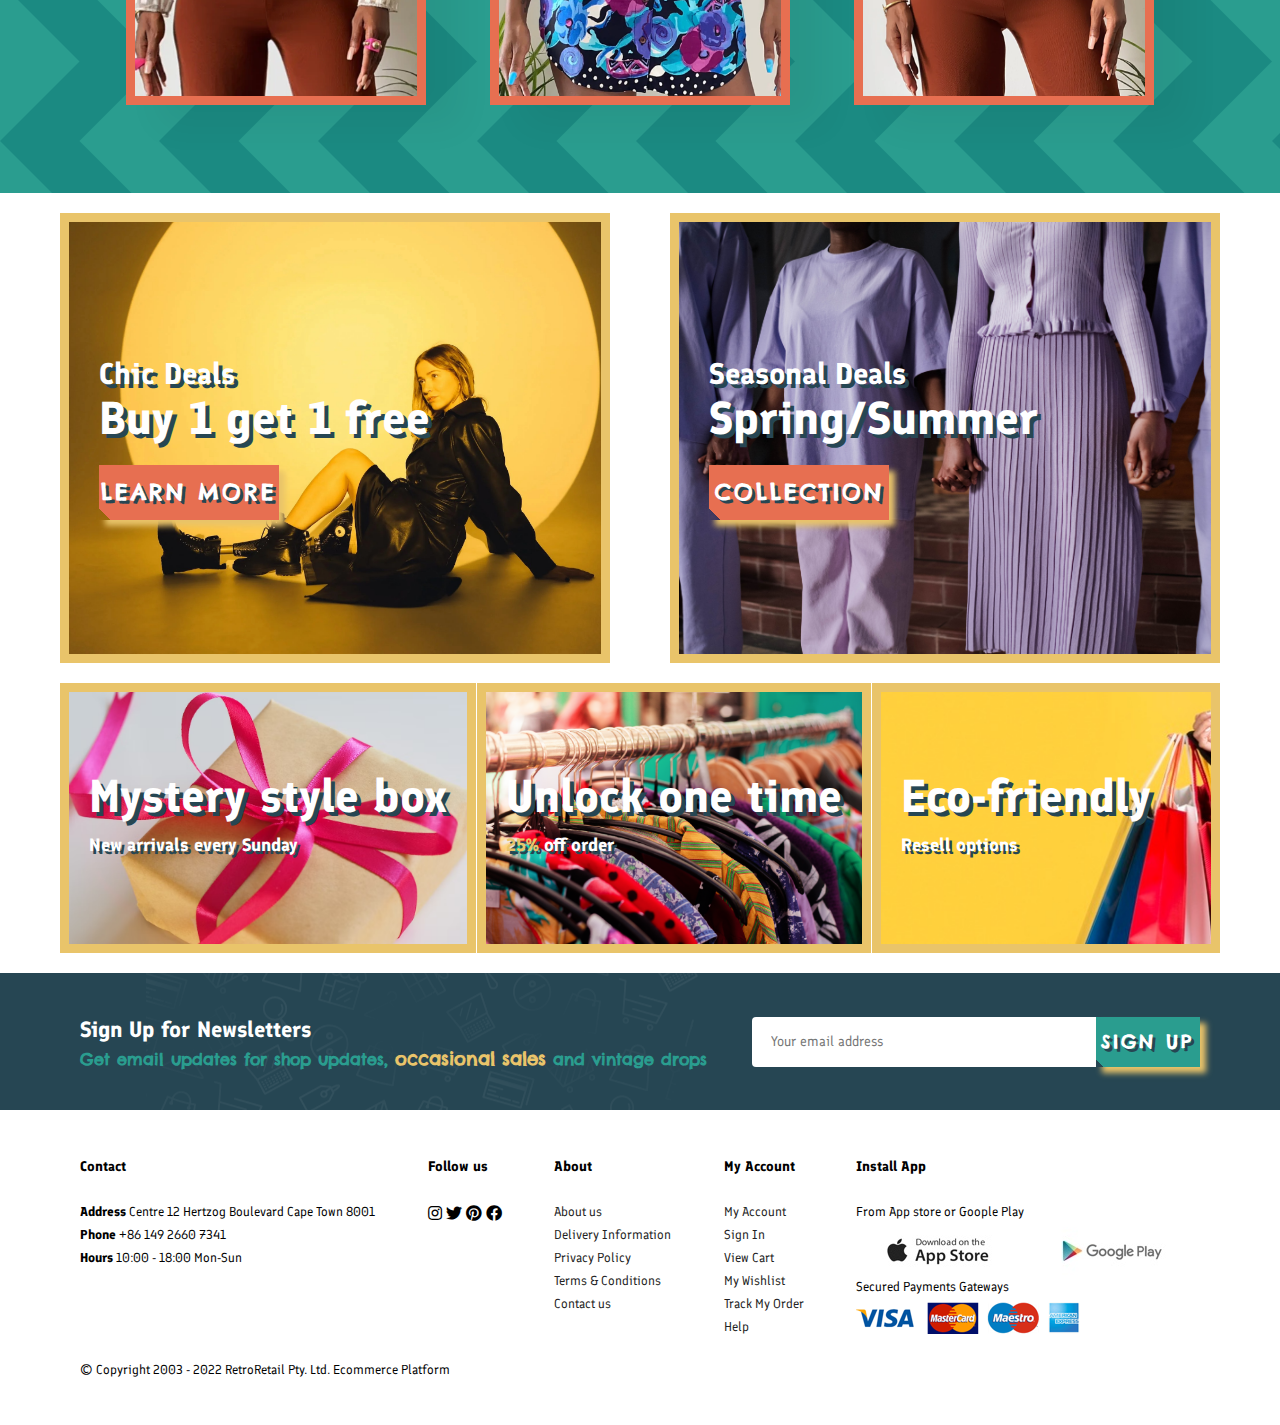
==== commit f30416d5: "continuing with media responsiveness of homepage" ====
--- a/index.html
+++ b/index.html
@@ -23,13 +23,13 @@
       <li><a href="blog.html">Blog</a></li>
       <li><a href="about.html">About</a></li>
       <li><a href="contact.html">Contact</a></li>
-      <li><a href="cart.html"><i class="fas fa-shopping-bag"></i></a></li>
+      <li id="lg-bag"><a href="cart.html"><i class="fas fa-shopping-bag"></i></a></li>
           <a href="#" id="close"><i class="fas fa-times"></i></a>
    </ul>
    </div>
     <div id="mobile">
       <a href="cart.html"><i class="fas fa-shopping-bag"></i></a>
-      <i id="bar" class="fas fa-bars"></i>
+      <a href="#" id="bar"><i class="fas fa-outdent"></i></a>
 
     </div>
 
@@ -49,7 +49,7 @@
     <img src="images/features/Loading workman carrying boxes.jpg" alt="Loading workman carrying boxes-icon"  height="125px" >
     <h6>Free Shipping</h6>
   </div>
-  <div class="feature-box">
+  <div class="feature-box" id="online-order">
     <img src="images/features/onlineshopping.jpg" alt="online-shopping-icon">
     <h6>Online Order</h6>
   </div>
@@ -472,11 +472,6 @@
       <h3>Resell options</h3>
     </div>
 
-
-
-
-
-
 </section>
 <section id="newsletter" class="section-p1">
   <div class="newstext">
--- a/style.css
+++ b/style.css
@@ -55,6 +55,7 @@
 .section-m1 {
   margin: 40px 0;
 }
+
 .logo span {
   background:var(--color-tangerine);
   color:var(--color-white);
@@ -127,6 +128,12 @@
   display: none;
   align-items: center;
 }
+
+#close {
+  display: none;
+}
+
+
 /*Home Page*/
 #hero {
   background-image: url(images/products/vintage-1.png);
@@ -140,6 +147,7 @@
   align-items: flex-start;
   justify-content: center;
 }
+
 .hero-card-wrapper{
   position: relative;
   perspective: 40em;
@@ -313,11 +321,11 @@
 #feature {
   display: flex;
   flex-direction: row;
-  justify-content:space-around;
+  justify-content:space-between;
+  flex-wrap: wrap;
 }
 #feature .feature-box{
-  width: 16.3%;
-  max-width: 180px;
+  width: 180px;
   text-align: center;
   padding: 25px 15px;
   box-shadow: 20px 20px 34px rgba(0, 0, 0, 0.03);
@@ -414,7 +422,7 @@
   object-fit: cover;
   resize: both;
   box-shadow: 34px 20px 34px rgba(0, 0, 0, 0.05);
-  border: 3px solid var(--color-tangerine);
+  border: 9px solid var(--color-tangerine);
 
 }
 
@@ -424,7 +432,7 @@
   left: 0;
   width: 100%;
   height: 100%;
-  border: 3px solid var(--color-tangerine);
+  border: 9px solid var(--color-tangerine);
   display: flex;
   justify-content: center;
   background-color: #f4a279;
@@ -494,8 +502,6 @@
 }
 /* new arrivals */
 #product-1.new-arrivals {
-  /* background-color: #E9C46A;
-  background-image: url("data:image/svg+xml,%3Csvg xmlns='http://www.w3.org/2000/svg' width='152' height='152' viewBox='0 0 120 120'%3E%3Cpolygon fill='%23F6BA0A' fill-opacity='0.47' points='120 0 120 60 90 30 60 0 0 0 0 0 60 60 0 120 60 120 90 90 120 60 120 0'/%3E%3C/svg%3E"); */
   background-color: #2A9D8F;
     background-image: url("data:image/svg+xml,%3Csvg xmlns='http://www.w3.org/2000/svg' width='159' height='159' viewBox='0 0 120 120'%3E%3Cpolygon fill='%23006769' fill-opacity='0.35' points='120 0 120 60 90 30 60 0 0 0 0 0 60 60 0 120 60 120 90 90 120 60 120 0'/%3E%3C/svg%3E");
   padding: 40px 80px;
@@ -543,6 +549,7 @@
   flex-direction: row;
   justify-content: space-between;
   flex-wrap: wrap;
+
 }
 #sm-banner .banner-box {
     display: flex;
@@ -555,6 +562,7 @@
     background-size: cover;
     background-position: center;
     padding: 30px;
+    border: 9px solid var(--color-secondary);
 
 }
 #sm-banner h4{
@@ -578,6 +586,8 @@
   justify-content: space-between;
   flex-wrap: wrap;
   padding: 0 60px;
+  /* background-color: #E9C46A;
+    background-image: url("data:image/svg+xml,%3Csvg xmlns='http://www.w3.org/2000/svg' width='152' height='152' viewBox='0 0 120 120'%3E%3Cpolygon fill='%23F6BA0A' fill-opacity='0.47' points='120 0 120 60 90 30 60 0 0 0 0 0 60 60 0 120 60 120 90 90 120 60 120 0'/%3E%3C/svg%3E"); */
 }
 
 #banner3 .banner-box{
@@ -586,6 +596,7 @@
   justify-content: center;
   align-items: flex-start;
   background-image: url('images/banner/bannersm8.png');
+  border: 9px solid var(--color-secondary);
   min-width:30%;
   height: 30vh;
   background-size: cover;
@@ -675,6 +686,7 @@
   display: flex;
   flex-wrap: wrap;
   justify-content: space-between;
+
 }
 footer .col {
   display: flex;
@@ -731,6 +743,9 @@
 /* media */
  /* navbar */
   @media (max-width:799px) {
+    .section-p1 {
+        padding: 40px 40px;
+      }
     #navbar {
       display: flex;
       align-items: flex-start;
@@ -738,7 +753,7 @@
       justify-content: flex-start;
       position: fixed;
       top: 0 ;
-      right: 0;
+      right: -300px;
       height: 100vh;
       width: 300px;
       background-color: var(--color-secondary);
@@ -747,7 +762,7 @@
     }
 
     #navbar.active {
-      right:0px;
+      right:0;
     }
 
      #navbar li {
@@ -766,12 +781,102 @@
      }
 
    #close {
-    position: absolute;
     top: 30px;
     left: 30px;
     color: var(--color-blue-grey);
     font-size: 24px;
+    display: flex;
+    padding-left: 20px;
+
    }
-  }
-
-/* features */
+   #lg-bag{
+     display: none;
+   }
+   /* hero */
+   #hero {
+    padding: 0 100px;
+  }
+  /* features */
+  #feature {
+   justify-content: center;
+   display: flex;
+  }
+ #feature .feature-box {
+   margin: 15px 15px;
+ }
+     /* banner */
+ #banner {
+   height: 20vh;
+ }
+
+ #sm-banner .banner-box {
+   min-width: 100%;
+   height: 30vh;
+   padding: 30px;
+
+ }
+
+ #banner3 {
+   padding: 0 40px;
+ }
+ #banner3 .banner-box {
+  width: 28%;
+  margin: 20px 10px;
+ }
+ /* newsletter */
+ #newsletter .form {
+   width: 70%;
+
+ }
+}
+
+ @media (max-width:477px) {
+  .section-p1 {
+      padding: 20px;
+    }
+  /* navbar */
+  #header {
+    padding: 10px 30px;
+  }
+ .logo span {
+    line-height: 1.4;
+    padding: 0 10px;
+  }
+ /* hero */
+  #hero {
+  padding: 0 20px;
+  background-position:55%;
+  }
+
+  h1 {
+   font-size: 32px;
+  }
+  h2 {
+   font-size: 28px;
+  }
+  .card-text {
+   width: 100%;
+  }
+  button {
+   font-size: 20px;
+    height: 100px;
+    margin-top: 10px;
+  }
+    /* features */
+ #feature .feature-box {
+  width: 155px;
+   margin: 0 5px 15px 5px;
+ }
+
+ #feature .feature-box:hover {
+   box-shadow: 10px -10px 0 -3px #fff, 10px -10px var(--color-tangerine),
+     20px -20px 0 -3px #fff, 20px -20px var(--color-primary);
+ }
+ #online-order h6 {
+  margin-top: 20px;
+ }
+ /* banner */
+ #banner {
+  height: 40vh;
+ }
+ }
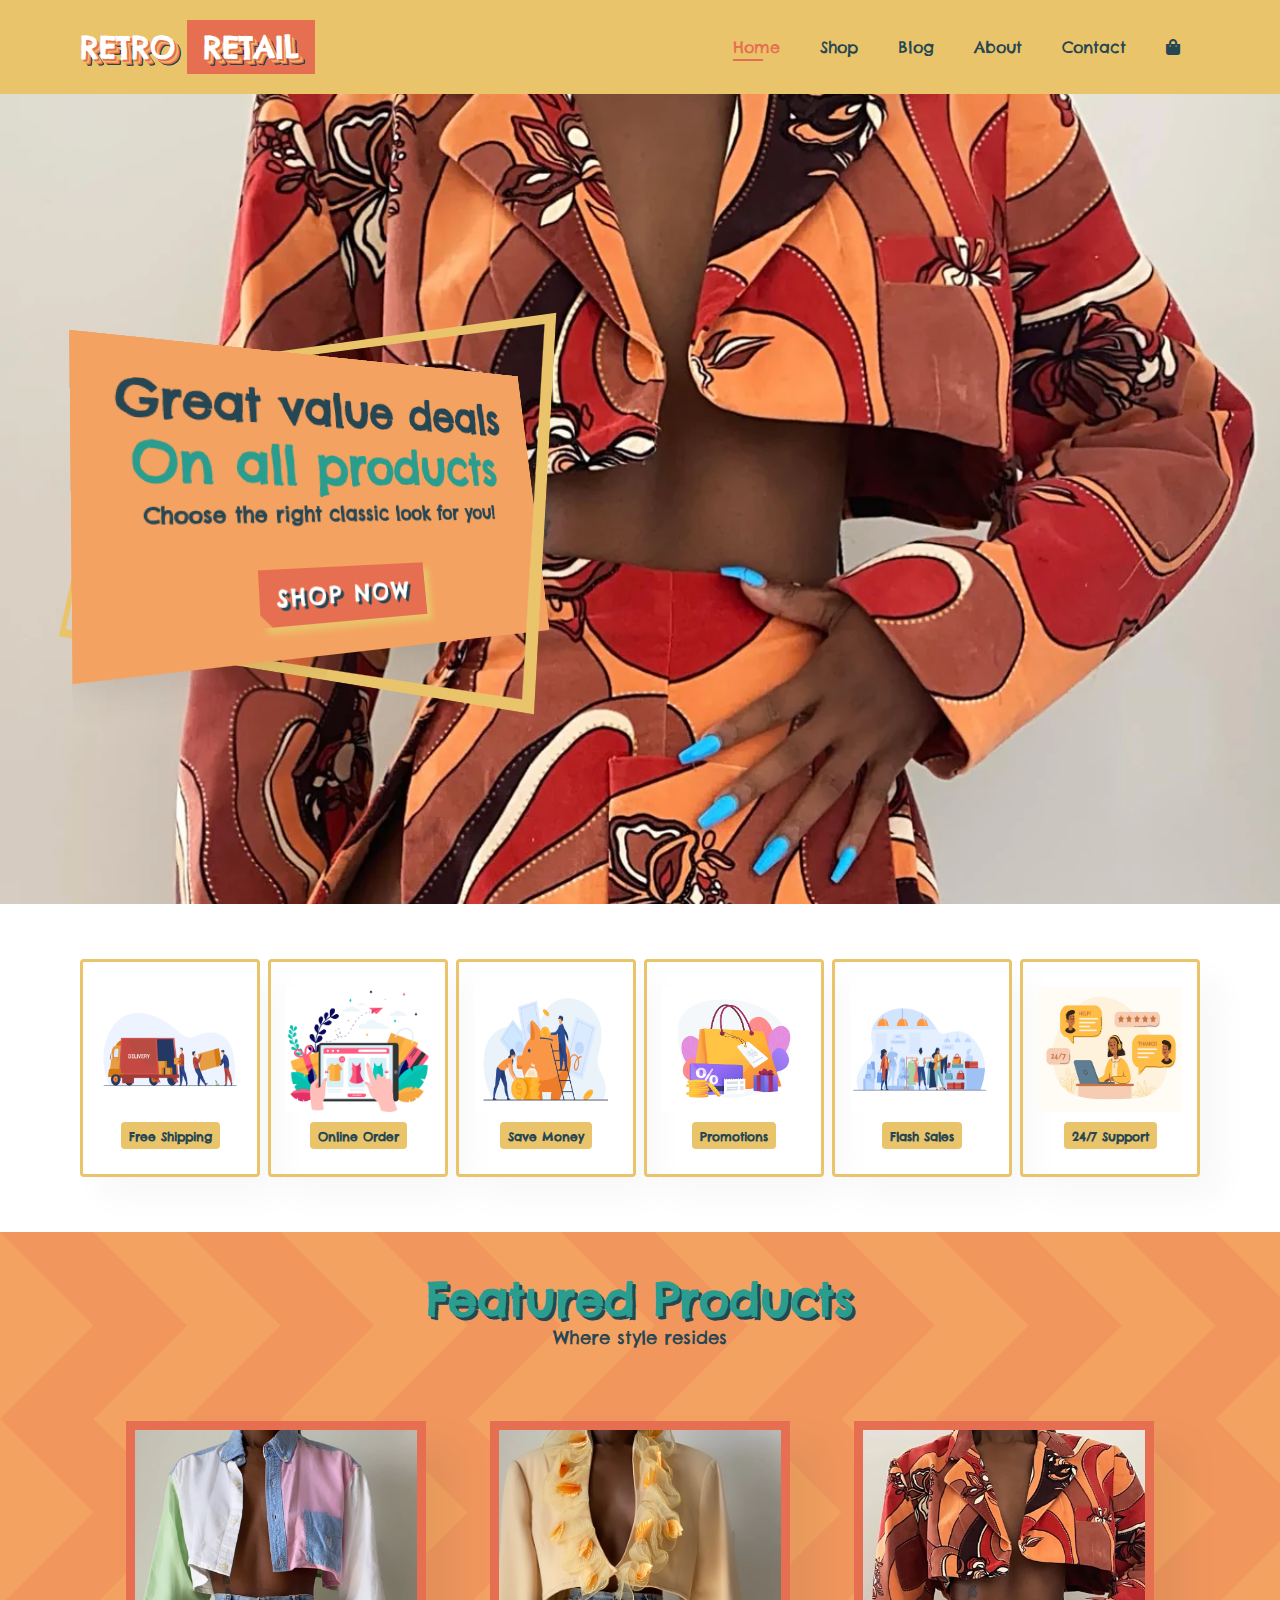
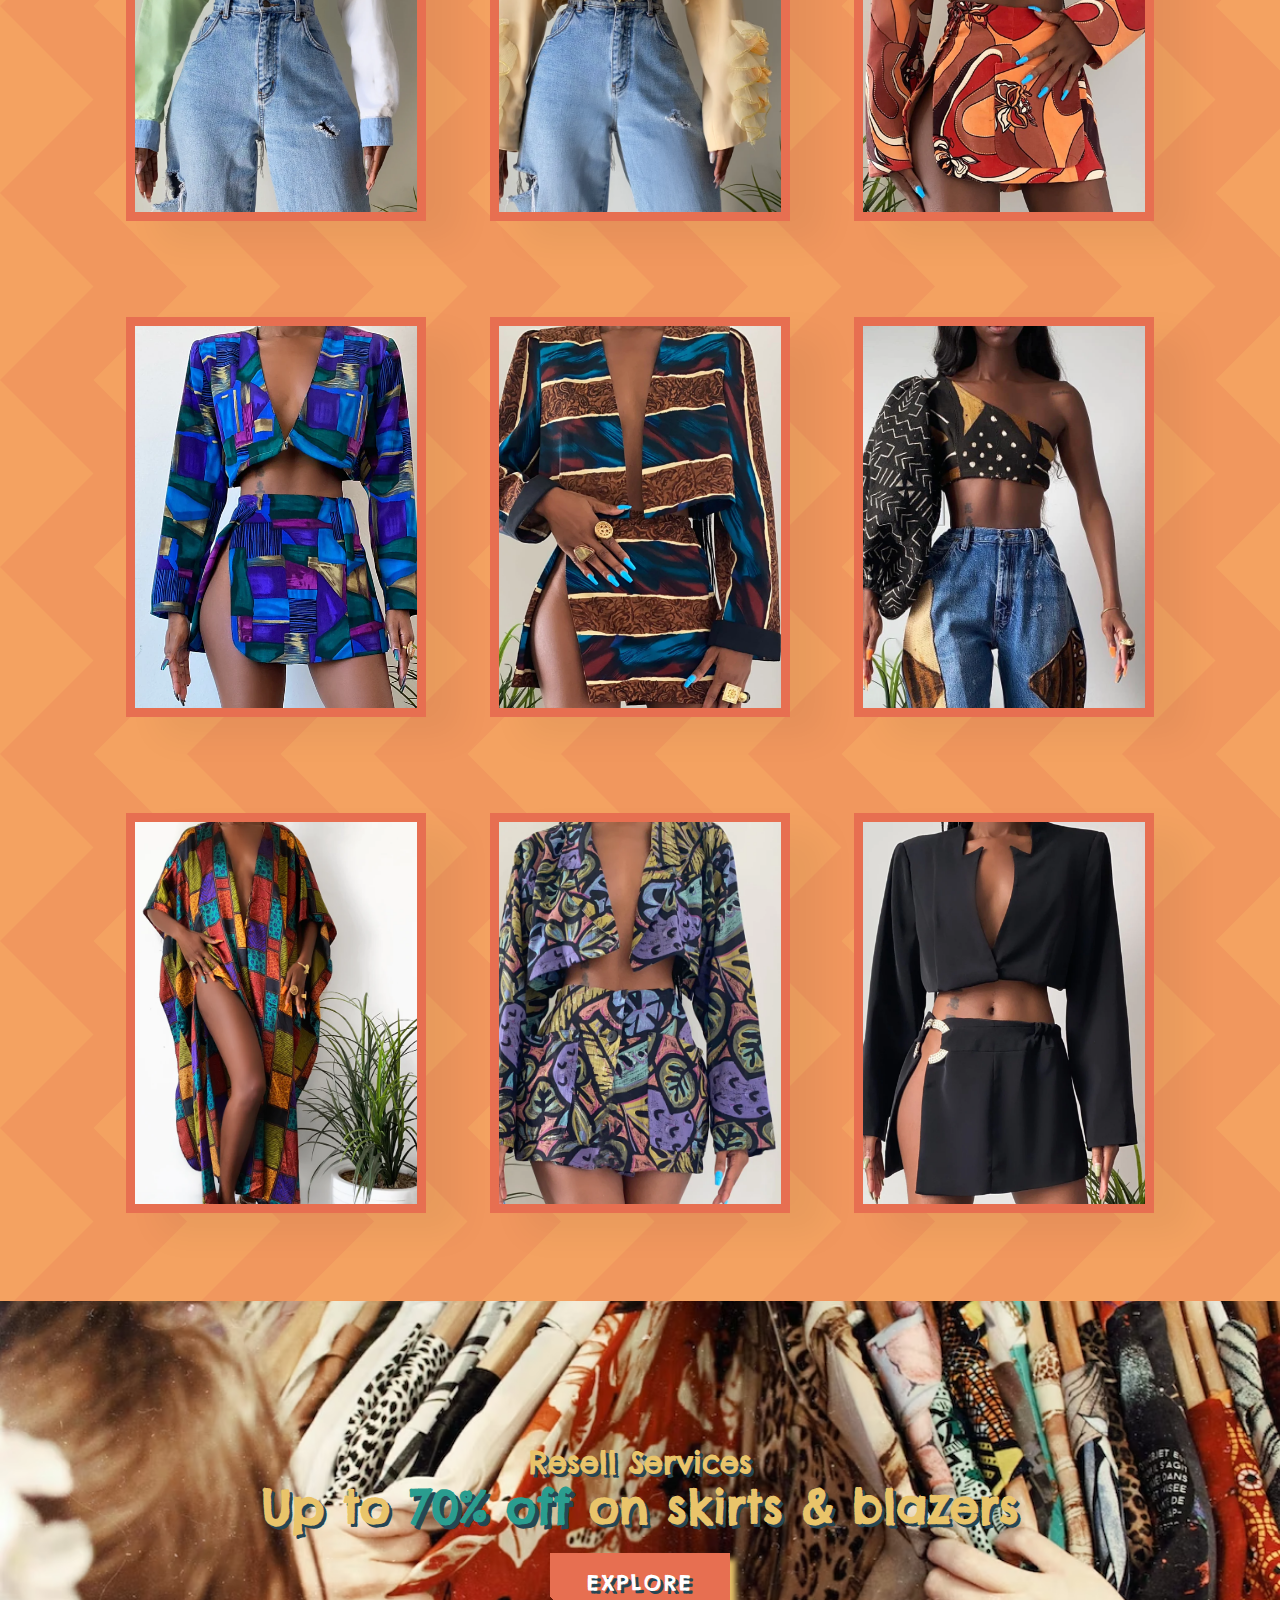
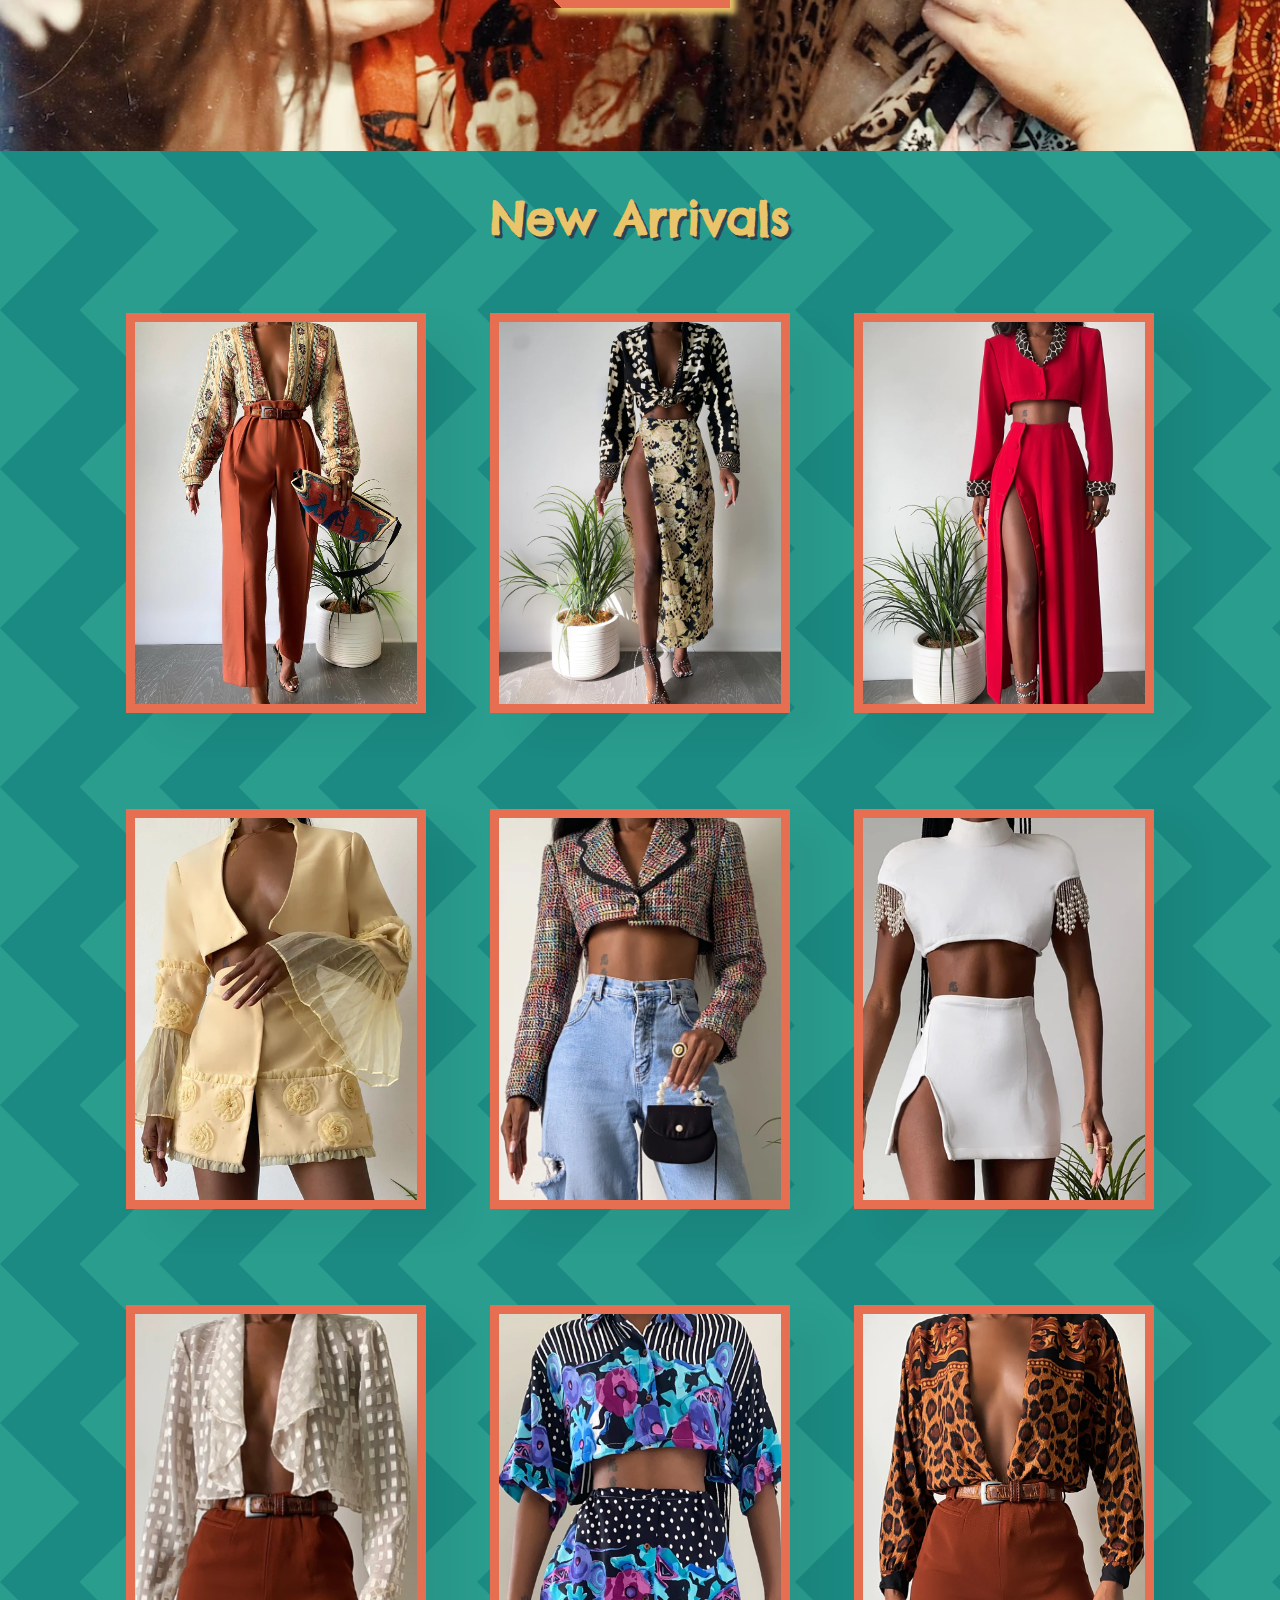
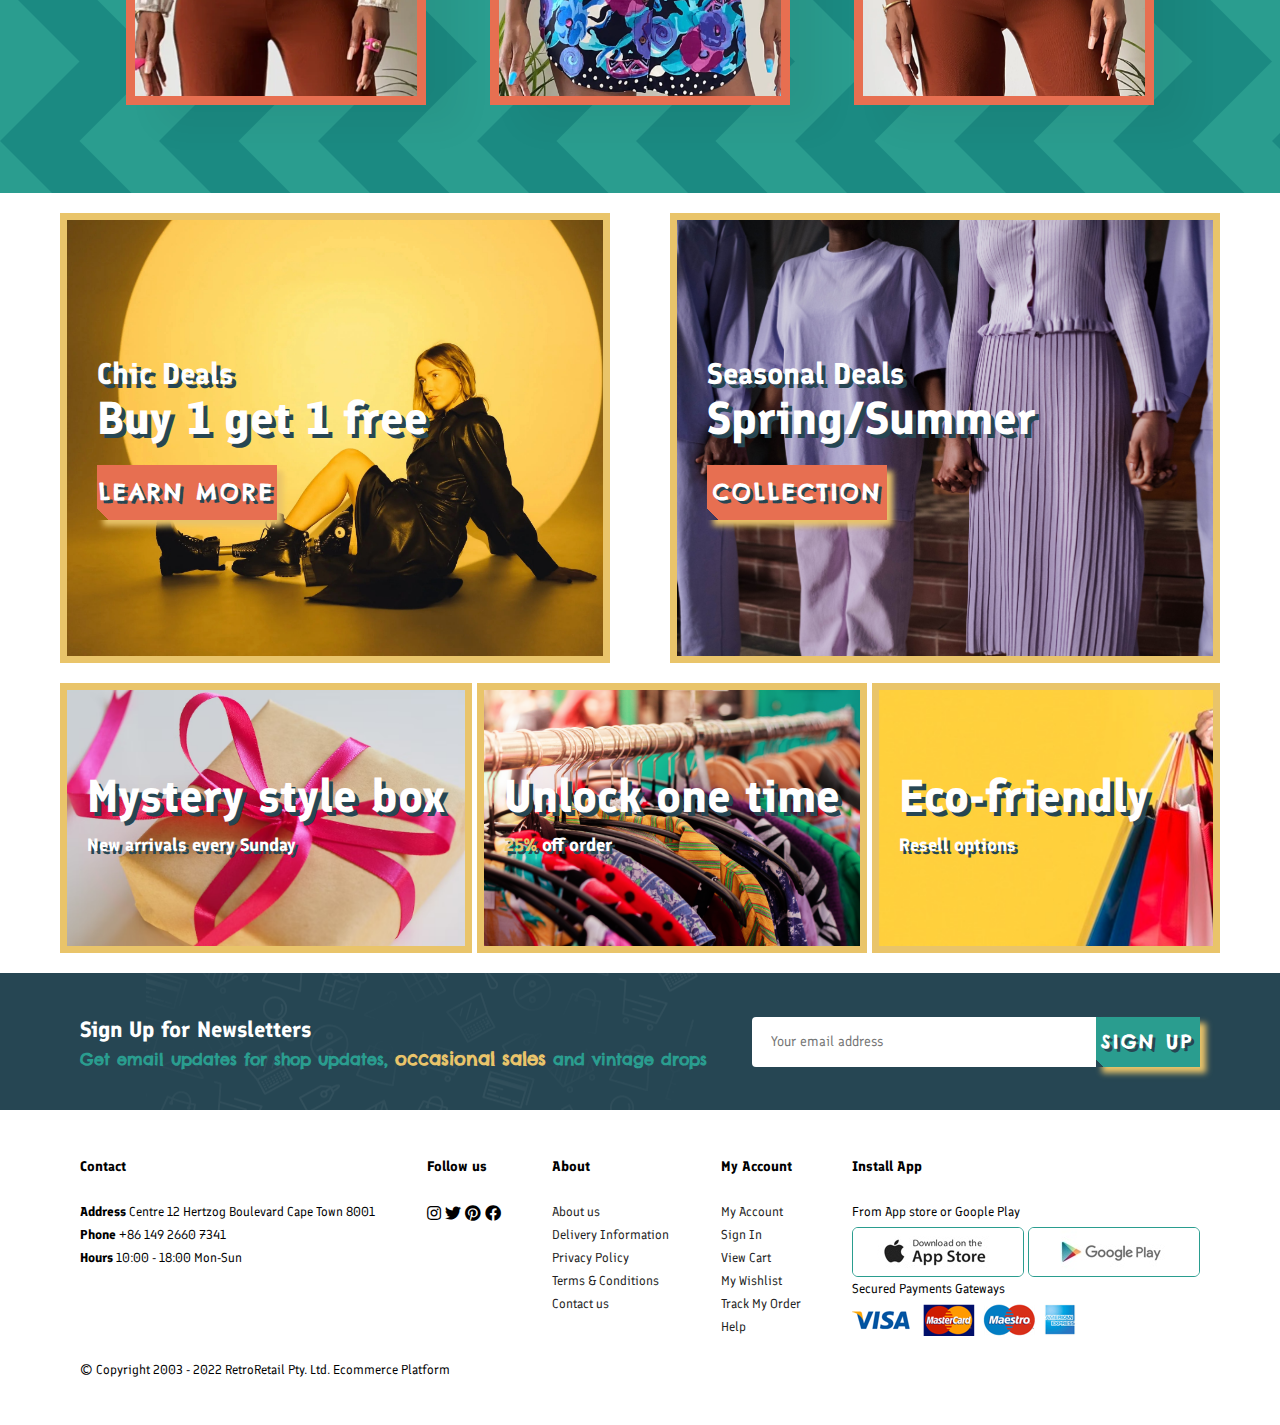
==== commit fb9c074c: "added styling to coupon/cart page" ====
--- a/index.html
+++ b/index.html
@@ -92,7 +92,7 @@
         </div>
         <h4>$80</h4>
       </div>
-       <a href="#"><i class="fas fa-shopping-cart cart"></i></a>
+       <a href="#"><i id="shopping-icon" class="fas fa-shopping-cart cart"></i></a>
       </div>
     </div>
     <div class="product">
@@ -111,7 +111,7 @@
           </div>
           <h4>$68</h4>
         </div>
-        <a href="#"><i class="fas fa-shopping-cart cart"></i></a>
+        <a href="#"><i id="shopping-icon" class="fas fa-shopping-cart cart"></i></a>
       </div>
     </div>
     <div class="product">
@@ -131,7 +131,7 @@
           </div>
           <h4>$95</h4>
         </div>
-        <a href="#"><i class="fas fa-shopping-cart cart"></i></a>
+        <a href="#"><i id="shopping-icon" class="fas fa-shopping-cart cart"></i></a>
       </div>
     </div>
     <div class="product">
@@ -150,7 +150,7 @@
           </div>
           <h4>$68</h4>
         </div>
-        <a href="#"><i class="fas fa-shopping-cart cart"></i></a>
+        <a href="#"><i id="shopping-icon" class="fas fa-shopping-cart cart"></i></a>
       </div>
     </div>
     <div class="product">
@@ -170,7 +170,7 @@
           </div>
           <h4>$95</h4>
         </div>
-        <a href="#"><i class="fas fa-shopping-cart cart"></i></a>
+        <a href="#"><i id="shopping-icon" class="fas fa-shopping-cart cart"></i></a>
       </div>
     </div>
     <div class="product">
@@ -190,7 +190,7 @@
           </div>
           <h4>$95</h4>
         </div>
-        <a href="#"><i class="fas fa-shopping-cart cart"></i></a>
+        <a href="#"><i id="shopping-icon" class="fas fa-shopping-cart cart"></i></a>
       </div>
     </div>
     <div class="product">
@@ -209,7 +209,7 @@
           </div>
           <h4>$78</h4>
         </div>
-        <a href="#"><i class="fas fa-shopping-cart cart"></i></a>
+        <a href="#"><i id="shopping-icon" class="fas fa-shopping-cart cart"></i></a>
       </div>
     </div>
 
@@ -230,7 +230,7 @@
           </div>
           <h4>$75</h4>
         </div>
-        <a href="#"><i class="fas fa-shopping-cart cart"></i></a>
+        <a href="#"><i id="shopping-icon"class="fas fa-shopping-cart cart"></i></a>
       </div>
     </div>
     <div class="product">
@@ -250,7 +250,7 @@
           </div>
           <h4>$105</h4>
         </div>
-        <a href="#"><i class="fas fa-shopping-cart cart"></i></a>
+        <a href="#"><i id="shopping-icon"class="fas fa-shopping-cart cart"></i></a>
       </div>
     </div>
 
@@ -282,7 +282,7 @@
         </div>
         <h4>$60</h4>
       </div>
-      <a href="#"><i class="fas fa-shopping-cart cart"></i></a>
+      <a href="#"><i id="shopping-icon"class="fas fa-shopping-cart cart"></i></a>
     </div>
   </div>
   <div class="product">
@@ -301,7 +301,7 @@
         </div>
         <h4>$108</h4>
       </div>
-      <a href="#"><i class="fas fa-shopping-cart cart"></i></a>
+      <a href="#"><i id="shopping-icon" class="fas fa-shopping-cart cart"></i></a>
     </div>
   </div>
   <div class="product">
@@ -321,7 +321,7 @@
         </div>
         <h4>$100</h4>
       </div>
-      <a href="#"><i class="fas fa-shopping-cart cart"></i></a>
+      <a href="#"><i id="shopping-icon" class="fas fa-shopping-cart cart"></i></a>
     </div>
   </div>
   <div class="product">
@@ -340,7 +340,7 @@
         </div>
         <h4>$108</h4>
       </div>
-      <a href="#"><i class="fas fa-shopping-cart cart"></i></a>
+      <a href="#"><i id="shopping-icon"class="fas fa-shopping-cart cart"></i></a>
     </div>
   </div>
   <div class="product">
@@ -360,7 +360,7 @@
         </div>
         <h4>$95</h4>
       </div>
-      <a href="#"><i class="fas fa-shopping-cart cart"></i></a>
+      <a href="#"><i id="shopping-icon" class="fas fa-shopping-cart cart"></i></a>
     </div>
   </div>
   <div class="product">
--- a/style.css
+++ b/style.css
@@ -62,7 +62,7 @@
   display: inline-block;
   line-height: 1.8;
   padding: 0 16px;
-  font-family: 'Chelsea Market', cursive;
+  font-family: 'Chelsea Market';
 
 }
 .logo h5 {
@@ -73,7 +73,7 @@
       5px 5px 0px #e76f51,
       6px 6px 0px #264653,
       6px 6px 0px #000000;
-  font-family: 'Chelsea Market', cursive;
+  font-family: 'Chelsea Market';
   font-weight: 900;
   text-transform: uppercase;
   font-size: 30px;
@@ -101,7 +101,7 @@
  position: relative;
 }
 #navbar li a{
-  font-family: 'Chelsea Market', cursive;
+  font-family: 'Chelsea Market';
   font-weight: 500;
   color: var(--color-blue-grey);
   font-size: 16px;
@@ -203,17 +203,17 @@
 
 #hero h1 {
   color: var(--color-primary);
-  font-family: 'Chelsea Market', cursive;
+  font-family: 'Chelsea Market';
 }
 #hero h2 {
   color: var(--color-blue-grey);
-  font-family: 'Chelsea Market', cursive;
+  font-family: 'Chelsea Market';
 }
 #hero h4 {
   padding-bottom: 15px;
   color: var(--color-blue-grey);
   font-size: 20px;
-  font-family: 'Chelsea Market', cursive;
+  font-family: 'Chelsea Market';
 }
 
 button,
@@ -223,7 +223,7 @@
   margin-top: 20px;
   font-size: 22px;
   font-weight: 600;
-  font-family: 'Chelsea Market',cursive;
+  font-family: 'Chelsea Market';
   background: linear-gradient(45deg, transparent 5%, #e76f51 5%);
   border: 0;
   color:var(--color-white);
@@ -356,7 +356,7 @@
   background-color: var(--color-secondary);
   line-height: 1;
   border-radius: 4px;
-  font-family: 'Chelsea Market', cursive;
+  font-family: 'Chelsea Market';
 }
 /* featured products */
 #product-1 {
@@ -366,14 +366,14 @@
 }
 
 #product-1 h2 {
-  font-family: 'Chelsea Market', cursive;
+  font-family: 'Chelsea Market';
   color: var(--color-primary);
   text-shadow: 3px 3px 0px #264653;
 }
 
 #product-1 p {
   font-size: 18px;
-  font-family: 'Chelsea Market', cursive;
+  font-family: 'Chelsea Market';
   color: var(--color-blue-grey);
   margin-bottom: 4px;
 }
@@ -442,15 +442,6 @@
 
 }
 
-@media (max-width: 600px) {
-  .featured-products .product:hover .product-content {
-    transform: translate(0, 3.5rem);
-  }
-
-.featured-products .product:hover .image-box {
-    transform: translate(0, -3.5rem);
-  }
-}
 
 #product-1 .product .description {
   text-align: start;
@@ -461,7 +452,7 @@
   font-size: 14px;
   padding-top: 7px;
   font-weight: 600;
-  font-family: 'Chelsea Market',cursive;
+  font-family: 'Chelsea Market';
 }
 #product-1 .product .description h5 {
   padding-top: 7px;
@@ -479,7 +470,7 @@
   font-size: 15px;
   font-weight: 700;
   color: var(--color-blue-grey);
-  font-family:'Chelsea Market',cursive;
+  font-family:'Chelsea Market';
 }
 
 #product-1 .product .cart {
@@ -503,11 +494,11 @@
 /* new arrivals */
 #product-1.new-arrivals {
   background-color: #2A9D8F;
-    background-image: url("data:image/svg+xml,%3Csvg xmlns='http://www.w3.org/2000/svg' width='159' height='159' viewBox='0 0 120 120'%3E%3Cpolygon fill='%23006769' fill-opacity='0.35' points='120 0 120 60 90 30 60 0 0 0 0 0 60 60 0 120 60 120 90 90 120 60 120 0'/%3E%3C/svg%3E");
+  background-image: url("data:image/svg+xml,%3Csvg xmlns='http://www.w3.org/2000/svg' width='159' height='159' viewBox='0 0 120 120'%3E%3Cpolygon fill='%23006769' fill-opacity='0.35' points='120 0 120 60 90 30 60 0 0 0 0 0 60 60 0 120 60 120 90 90 120 60 120 0'/%3E%3C/svg%3E");
   padding: 40px 80px;
 }
 #product-1.new-arrivals h2 {
-  font-family: 'Chelsea Market', cursive;
+  font-family: 'Chelsea Market';
   color: var(--color-secondary);
   text-shadow: 3px 3px 0px #264653;
 }
@@ -527,17 +518,17 @@
 #banner h4{
   color:var(--color-secondary);
   text-shadow: 3px 3px 0px #264653;
-  font-family: 'Chelsea Market', cursive;
+  font-family: 'Chelsea Market';
 }
 #banner h2 {
   color: var(--color-secondary);
   text-shadow: 3px 3px 0px #264653;
-  font-family: 'Chelsea Market', cursive;
+  font-family: 'Chelsea Market';
 }
 #banner h2 span {
   color: var(--color-primary);
   text-shadow: 4px 4px 0px #264653;
-  font-family: 'Chelsea Market', cursive;
+  font-family: 'Chelsea Market';
 }
 button.explore {
   font-size: 20px;
@@ -562,7 +553,7 @@
     background-size: cover;
     background-position: center;
     padding: 30px;
-    border: 9px solid var(--color-secondary);
+    border: 7px solid var(--color-secondary);
 
 }
 #sm-banner h4{
@@ -596,7 +587,7 @@
   justify-content: center;
   align-items: flex-start;
   background-image: url('images/banner/bannersm8.png');
-  border: 9px solid var(--color-secondary);
+  border: 7px solid var(--color-secondary);
   min-width:30%;
   height: 30vh;
   background-size: cover;
@@ -644,13 +635,13 @@
   font-size: 16px;
   font-weight: 600;
   color: var(--color-primary);
-  font-family: 'Chelsea Market', cursive;
+  font-family: 'Chelsea Market';
 }
 #newsletter p span {
   font-size: 18px;
   font-weight: 800;
   color: var(--color-secondary);
-  font-family: 'Chelsea Market', cursive;
+  font-family: 'Chelsea Market';
 }
 
 #newsletter .form {
@@ -726,7 +717,7 @@
 
 }
 
-footer.install .row img {
+.row img {
   border: 1px solid #2a9d8f;
   border-radius: 6px;
 }
@@ -739,6 +730,576 @@
   width: 100%;
   text-align:center;
 }
+
+/* shop-page */
+#shop-page-header {
+  background-image: url(images/banner/psychedelic-banner.jpg);
+  width: 100%;
+  height: 40vh;
+  background-size:cover;
+  display: flex;
+  flex-direction: column;
+  justify-content: center;
+  text-align: center;
+  padding: 14px;
+}
+
+#shop-page-header h2,
+ #shop-page-header h4 {
+  color: var(--color-white);
+  text-shadow: 2px 2px 0px #e76f51,
+    3px 3px 0px #e9c46a,
+    4px 4px 0px #f4a261,
+    5px 5px 0px #e76f51,
+    6px 6px 0px #264653,
+    6px 6px 0px #000000;
+  font-family: 'Chelsea Market';
+  font-weight: 900;
+  text-transform: uppercase;
+}
+
+#product-1.shop-products {
+  background-color: #E9C46A;
+  background-image: url("data:image/svg+xml,%3Csvg xmlns='http://www.w3.org/2000/svg' width='152' height='152' viewBox='0 0 120 120'%3E%3Cpolygon fill='%23F6BA0A' fill-opacity='0.47' points='120 0 120 60 90 30 60 0 0 0 0 0 60 60 0 120 60 120 90 90 120 60 120 0'/%3E%3C/svg%3E");
+  padding: 40px 80px;
+}
+
+#pagination {
+  text-align: center;
+}
+
+#pagination a  {
+  background-color: var(--color-primary);
+  padding: 15px 20px;
+  border-radius: 4px;
+  color: var(--color-white);
+  font-weight: 600;
+}
+
+#pagination a i {
+  font-weight: 600;
+  font-size: 16px;
+}
+/* single-product page */
+#product-details {
+  display: flex;
+  margin-top: 20px;
+}
+#product-details .single-pro-image {
+  width: 40%;
+  margin-right: 50px;
+}
+
+.small-image-group {
+  display: flex;
+  justify-content: space-between;
+}
+.small-image-col {
+  flex-basis: 25%;
+  margin: 2px;
+  cursor: pointer;
+}
+#product-details .single-product-details {
+  width: 50%;
+  padding-top: 30px;
+}
+
+#product-details .single-product-details h6 {
+  font-family: 'Chelsea Market';
+  color: var(--color-blue-grey);
+}
+
+#product-details .single-product-details h4 {
+  padding: 40px 0 20px 0;
+  font-family: 'Chelsea Market';
+  color: var(--color-blue-grey);
+}
+
+#product-details .single-product-details h2 {
+ font-size: 26px;
+ font-family: 'Chelsea Market';
+ color: var(--color-blue-grey);
+}
+#product-details .single-product-details select{
+ display: block;
+ padding: 5px 10px;
+ margin-bottom: 10px;
+ font-family: 'Finlandica', sans-serif;
+}
+#product-details .single-product-details input{
+ width: 40px;
+ height: 47px;
+ padding-left: 10px;
+ font-size: 16px;
+ margin-right: 10px;
+ font-family: 'Finlandica', sans-serif;
+}
+.value-btn-wrapper {
+  display: flex;
+  flex-direction: column;
+}
+
+button.s-product-btn {
+ width: 100px;
+ height: 50px;
+ font-size: 14px;
+ line-height: 14px;
+}
+
+#product-details .single-product-details span {
+  line-height: 25px;
+  font-family: 'Chelsea Market';
+  color: var(--color-blue-grey);
+}
+
+
+/* blog-page */
+
+#blog-page-header {
+  background-image: url(images/banner/blog-page-banner.jpg);
+  width: 100%;
+  height: 40vh;
+  background-size: cover;
+  display: flex;
+  flex-direction: column;
+  justify-content: center;
+  text-align: center;
+  padding: 14px;
+}
+
+#blog-page-header h2,
+#blog-page-header h4 {
+  color: var(--color-primary);
+  text-shadow: 3px 3px 0px #264653;
+  font-family: 'Chelsea Market';
+  font-weight: 900;
+  text-transform: uppercase;
+}
+
+.blog-details h4 {
+  color: var(--color-blue-grey);
+}
+
+.blog-details p {
+  color: var(--color-blue-grey);
+}
+
+#blog {
+  padding: 150px 150px 0 150px;
+}
+
+#blog .blog-box{
+ display: flex;
+ align-items: center;
+ width: 100%;
+ position: relative;
+ padding-bottom: 90px;
+}
+
+
+#blog .blog-image {
+  width: 50%;
+  margin-right: 40px;
+}
+
+#blog img {
+  width: 100%;
+  height: 300px;
+  object-fit: cover;
+}
+
+#blog .blog-details {
+  width: 50%;
+  background-image: url(images/blog/text-background.png);
+  background-size: cover;
+}
+
+#blog .blog-details:hover {
+  box-shadow: 10px -10px 0 -3px #fff, 10px -10px var(--color-secondary),
+      20px -20px 0 -3px #fff, 20px -20px var(--color-tertiary),
+      30px -30px 0 -3px #fff, 30px -30px var(--color-tangerine),
+      40px -40px 0 -3px #fff, 40px -40px var(--color-primary),
+      50px -50px 0 -3px #fff, 50px -50px var(--color-blue-grey);
+    transition: box-shadow 1s, top 1s, left 1s;
+}
+
+#blog .blog-details a {
+  font-size: 11px;
+  color: var(--color-blue-grey);
+  font-weight: 700;
+  position:relative ;
+  transition: 0.3s;
+}
+#blog .blog-details a::after {
+  content: "";
+  width: 50px;
+  height: 1px;
+  background-color: var(--color-blue-grey);
+  position: absolute;
+  top: 4px;
+  right: -60px;
+}
+
+#blog .blog-details a:hover {
+  color:var(--color-primary) ;
+}
+
+#blog .blog-details a:hover::after {
+  background-color: var(--color-primary);
+}
+
+#blog .blog-box h1{
+  position: absolute;
+  top: -40px;
+  left: 0;
+  font-size: 70px;
+  font-weight: 700;
+  color: var(--color-secondary);
+  text-shadow: 3px 3px 0px #e76f51,
+    5px 5px 0px #f4a261,
+    6px 6px 0px #e76f51,
+    7px 7px 0px #2a9d8f,
+    8px 8px 0px #264653,
+    9px 9px 0px #000000;
+  font-family: 'Chelsea Market';
+  z-index: 4;
+}
+/* about page  */
+#about-page-header {
+  background-image: url(images/banner/psychedelic-banner.jpg);
+  width: 100%;
+  height: 40vh;
+  background-size: cover;
+  display: flex;
+  flex-direction: column;
+  justify-content: center;
+  text-align: center;
+  padding: 14px;
+}
+#about-page-header h2,
+#about-page-header h4 {
+  color: var(--color-white);
+  text-shadow: 2px 2px 0px #e76f51,
+      3px 3px 0px #e9c46a,
+      4px 4px 0px #f4a261,
+      5px 5px 0px #e76f51,
+      6px 6px 0px #264653,
+      6px 6px 0px #000000;
+  font-family: 'Chelsea Market';
+  font-weight: 900;
+  text-transform: uppercase;
+}
+#about-header {
+  display: flex;
+  align-items: center;
+}
+
+
+#about-header img{
+  width:50%;
+  height: auto;
+}
+#about-header div {
+  padding-left: 40px;
+}
+#about-header h2 {
+  font-family: 'Chelsea Market';
+  font-weight: 900;
+  color: var(--color-blue-grey);
+}
+#about-header p {
+  font-family: 'Chelsea Market';
+  color: var(--color-blue-grey);
+}
+
+#about-header marquee {
+  font-family: 'Chelsea Market';
+  font-weight: 600;
+  color: var(--color-blue-grey);
+}
+#about-app {
+  text-align: center;
+}
+
+#about-app .video {
+  width: 70%;
+  height: 100%;
+  margin: 30px auto 0 auto;
+}
+#about-app .video video {
+  width: 100%;
+  height: 100%;
+  border-radius: 20px;
+}
+
+/* contact page */
+#contact-page-header {
+  background-image: url(images/banner/blog-page-banner.jpg);
+  width: 100%;
+  height: 40vh;
+  background-size: cover;
+  display: flex;
+  flex-direction: column;
+  justify-content: center;
+  text-align: center;
+  padding: 14px;
+}
+#contact-page-header h2 {
+  color: var(--color-primary);
+  text-shadow: 3px 3px 0px #264653;
+  font-family: 'Chelsea Market';
+  font-weight: 900;
+  text-transform: uppercase;
+
+}
+ #contact-details {
+  display: flex;
+  align-items: center;
+  justify-content: space-between;
+ }
+
+ #contact-details .details {
+  width: 40%;
+  color: var(--color-blue-grey);
+ }
+
+ #contact-details .details span,
+ #form-details span {
+ font-size: 12px;
+ font-family: 'Chelsea Market';
+ }
+
+ #contact-details .details h2,
+ #form-details span{
+ font-size: 24px;
+ line-height: 35px;
+ padding: 20px 0;
+ font-family: 'Chelsea Market';
+
+ }
+
+ #contact-details .details h3 {
+ font-size: 16px;
+ padding-bottom: 16px;
+ font-family: 'Chelsea Market';
+ }
+
+ #contact-details .details li {
+ padding: 10px 0;
+ list-style: none;
+ display: flex;
+ }
+
+ #contact-details .details li i{
+ font-size: 14px;
+ padding-right:22px;
+
+ }
+ #contact-details .details li i p{
+ margin: 0;
+ font-size: 14px;
+
+ }
+ #contact-details .details map{
+  width:55% ;
+  height: 400px;
+
+ }
+ #contact-details .details map iframe{
+  width:100% ;
+  height: 100%;
+
+ }
+
+ #form-details {
+  display: flex;
+  justify-content: space-between;
+  margin: 30px;
+  padding:80px;
+  border: 1px solid var(--color-blue-grey);
+ }
+
+
+ #form-details form {
+ width: 65%;
+ display: flex;
+ flex-direction: column;
+ align-items: flex-start;
+ color: var(--color-blue-grey);
+ font-family: 'Chelsea Market';
+ padding-left: 25px;
+
+ }
+
+ #form-details h2 {
+  color: var(--color-blue-grey);
+  font-family: 'Chelsea Market';
+ }
+
+ #form-details form input,
+ #form-details form textarea {
+  padding: 12px 15px;
+  width: 100%;
+  margin-bottom: 20px;
+  outline: none;
+  border: 1px solid var(--color-blue-grey);
+ }
+ #form-details form button {
+  margin: 0 5px 10px 8px;
+ }
+
+  #form-details form button:hover {
+   background: linear-gradient(45deg, transparent 5%, #2a9d8f 5%);
+ }
+
+  #form-details .staff div {
+    padding-bottom: 25px;
+    display: flex;
+    align-items: flex-start;
+  }
+
+  #form-details .staff div img {
+    width: 65px;
+    height: 65px;
+    object-fit: cover;
+    margin-right: 15px;
+
+  }
+
+  #form-details .staff div p {
+    margin: 0;
+    font-size: 13px;
+    line-height: 25px;
+  }
+
+  #form-details .staff div p span {
+     display: block;
+     font-size: 16px;
+     font-weight: 600;
+     color: var(--color-blue-grey);
+  }
+
+  /* cart page  */
+
+  #cart-page-header {
+    background-image: url(images/banner/psychedelic-banner.jpg);
+    width: 100%;
+    height: 40vh;
+    background-size: cover;
+    display: flex;
+    flex-direction: column;
+    justify-content: center;
+    text-align: center;
+    padding: 14px;
+  }
+
+  #cart-page-header h2 {
+    color: var(--color-white);
+      text-shadow: 2px 2px 0px #e76f51,
+        3px 3px 0px #e9c46a,
+        4px 4px 0px #f4a261,
+        5px 5px 0px #e76f51,
+        6px 6px 0px #264653,
+        6px 6px 0px #000000;
+      font-family: 'Chelsea Market';
+      font-weight: 900;
+      text-transform: uppercase;
+  }
+
+  #cart table {
+    width: 100%;
+    border-collapse: collapse;
+    table-layout: fixed;
+    white-space: nowrap;
+
+  }
+
+  #cart table img {
+    width: 70px;
+  }
+
+  #cart table td:nth-child(1) {
+    width: 100px;
+    text-align: center;
+  }
+  #cart table td:nth-child(2) {
+    width: 150px;
+    text-align: center;
+  }
+  #cart table td:nth-child(3) {
+    width: 250px;
+    text-align: center;
+  }
+
+ #cart table td:nth-child(4),
+ #cart table td:nth-child(5),
+ #cart table td:nth-child(6)
+  {
+       width: 150px;
+       text-align: center;
+     }
+
+ #cart table td:nth-child(5) input {
+  width: 70px;
+  padding: 10px 5px 10px 15px;
+  border: 4px solid var(--color-secondary);
+ }
+
+ #cart table thead {
+  border: 4px solid var(--color-secondary);
+  border-left: none;
+  border-right: none;
+ }
+
+ #cart table thead td {
+  font-size: 13px;
+  font-weight: 700;
+  text-transform: uppercase;
+  padding: 18px 0;
+ }
+  #cart table tbody tr td {
+    padding-top: 15px;
+  }
+
+  #cart table tbody td {
+   font-size: 13px;
+  }
+
+ #cart-add {
+  display: flex;
+  flex-wrap: wrap;
+  justify-content: space-between;
+ }
+ #coupon {
+  width: 50%;
+  padding-bottom: 30px;
+ }
+ #coupon h3,
+ #sub-total h3 {
+  padding-bottom: 15px;
+  font-family: 'Chelsea Market';
+  color: var(--color-blue-grey);
+ }
+ #coupon input {
+  padding: 10px 20px;
+  outline: none;
+  width: 60%;
+  margin-right:10px;
+  border:1px solid var(--color-primary);
+ }
+
+ #sub-total {
+  width: 50%;
+  margin-bottom: 30px;
+  padding:30px;
+  border: 1px solid var(--color-primary);
+ }
+
+  #sub-total table {
+    border-collapse: collapse;
+    width: 100%;
+    margin-bottom: 20px;
+  }
 
 /* media */
  /* navbar */
@@ -828,6 +1389,16 @@
    width: 70%;
 
  }
+  /* contact page  */
+
+  #form-details {
+    padding: 60px;
+  }
+
+  #form-details form {
+    width: 50%;
+  }
+
 }
 
  @media (max-width:477px) {
@@ -863,20 +1434,166 @@
     margin-top: 10px;
   }
     /* features */
- #feature .feature-box {
-  width: 155px;
-   margin: 0 5px 15px 5px;
- }
-
- #feature .feature-box:hover {
+  #feature .feature-box {
+    width: 155px;
+    margin: 0 5px 15px 5px;
+  }
+
+  #feature .feature-box:hover {
    box-shadow: 10px -10px 0 -3px #fff, 10px -10px var(--color-tangerine),
      20px -20px 0 -3px #fff, 20px -20px var(--color-primary);
- }
- #online-order h6 {
-  margin-top: 20px;
- }
+  }
+  .featured-products .product:hover .product-content {
+   transform: translate(0, 3.5rem);
+  }
+
+  .featured-products .product:hover .image-box {
+   transform: translate(0, -3.5rem);
+  }
+
+  .product-content {
+   width: 300px;
+   border: none;
+  }
+
+  #product-1 .product .description {
+     text-align:center;
+  }
+
+  #online-order h6 {
+   margin-top: 20px;
+  }
+
+  #product-1.new-arrivals {
+   padding: 20px;
+  }
  /* banner */
- #banner {
-  height: 40vh;
- }
- }
+  #banner {
+   height: 40vh;
+  }
+
+  #sm-banner .banner-box {
+   height: 40vh;
+  }
+
+  #sm-banner .banner-box2 {
+   margin-top: 20px;
+  }
+
+  #banner3 {
+    padding: 0 20px;
+  }
+
+  #banner3 .banner-box {
+   width: 100%;
+  }
+
+ /* newsletter */
+
+  #newsletter {
+   padding: 40px 20px;
+  }
+
+  #newsletter .form {
+   width: 100%;
+  }
+
+ /* footer */
+  footer .copyright {
+    text-align: start;
+  }
+
+  /* single product page */
+ #product-details {
+  display: flex;
+  flex-direction: column;
+}
+
+ #product-details .single-pro-image {
+  width: 100%;
+  margin-right: 0px;
+}
+
+ #product-details .single-product-details {
+  width: 100%;
+  padding-top: 30px;
+}
+
+ /* Shop page  */
+
+ #product-1.shop-products {
+  padding: 20px;
+ }
+ /* Blog page */
+  #blog {
+   padding: 100px 20px 0 20px;
+ }
+
+ #blog .blog-box {
+    display: flex;
+    flex-direction: column;
+    align-items: flex-start;
+    }
+
+  #blog .blog-image {
+  width: 100%;
+  margin-right: 0;
+  margin-bottom: 30px;
+ }
+
+  #blog img {
+  width: 100%;
+  height: 300px;
+  object-fit: cover;
+ }
+
+  #blog .blog-details {
+  width: 100%;
+ }
+
+ /* About Page  */
+
+ #about-header {
+  flex-direction: column;
+ }
+ #about-header img {
+  width: 100%;
+  margin-bottom: 20px;
+ }
+
+ #about-header div {
+   padding-left: 0px;
+ }
+
+ #about-app .video {
+   width: 100%;
+ }
+
+ /* Contact Page */
+
+ #contact-details {
+  flex-direction: column;
+ }
+
+ #contact-details .details {
+  width:100%;
+  margin-bottom: 30px;
+ }
+
+ #contact-details  .map {
+  width: 100% ;
+ }
+
+ #form-details {
+  margin:10px;
+  padding:30px 10px;
+  flex-wrap: wrap;
+  width: 100%;
+ }
+
+ #form-details form {
+  width: 100%;
+  margin-bottom: 30px;
+ }
+
+ }
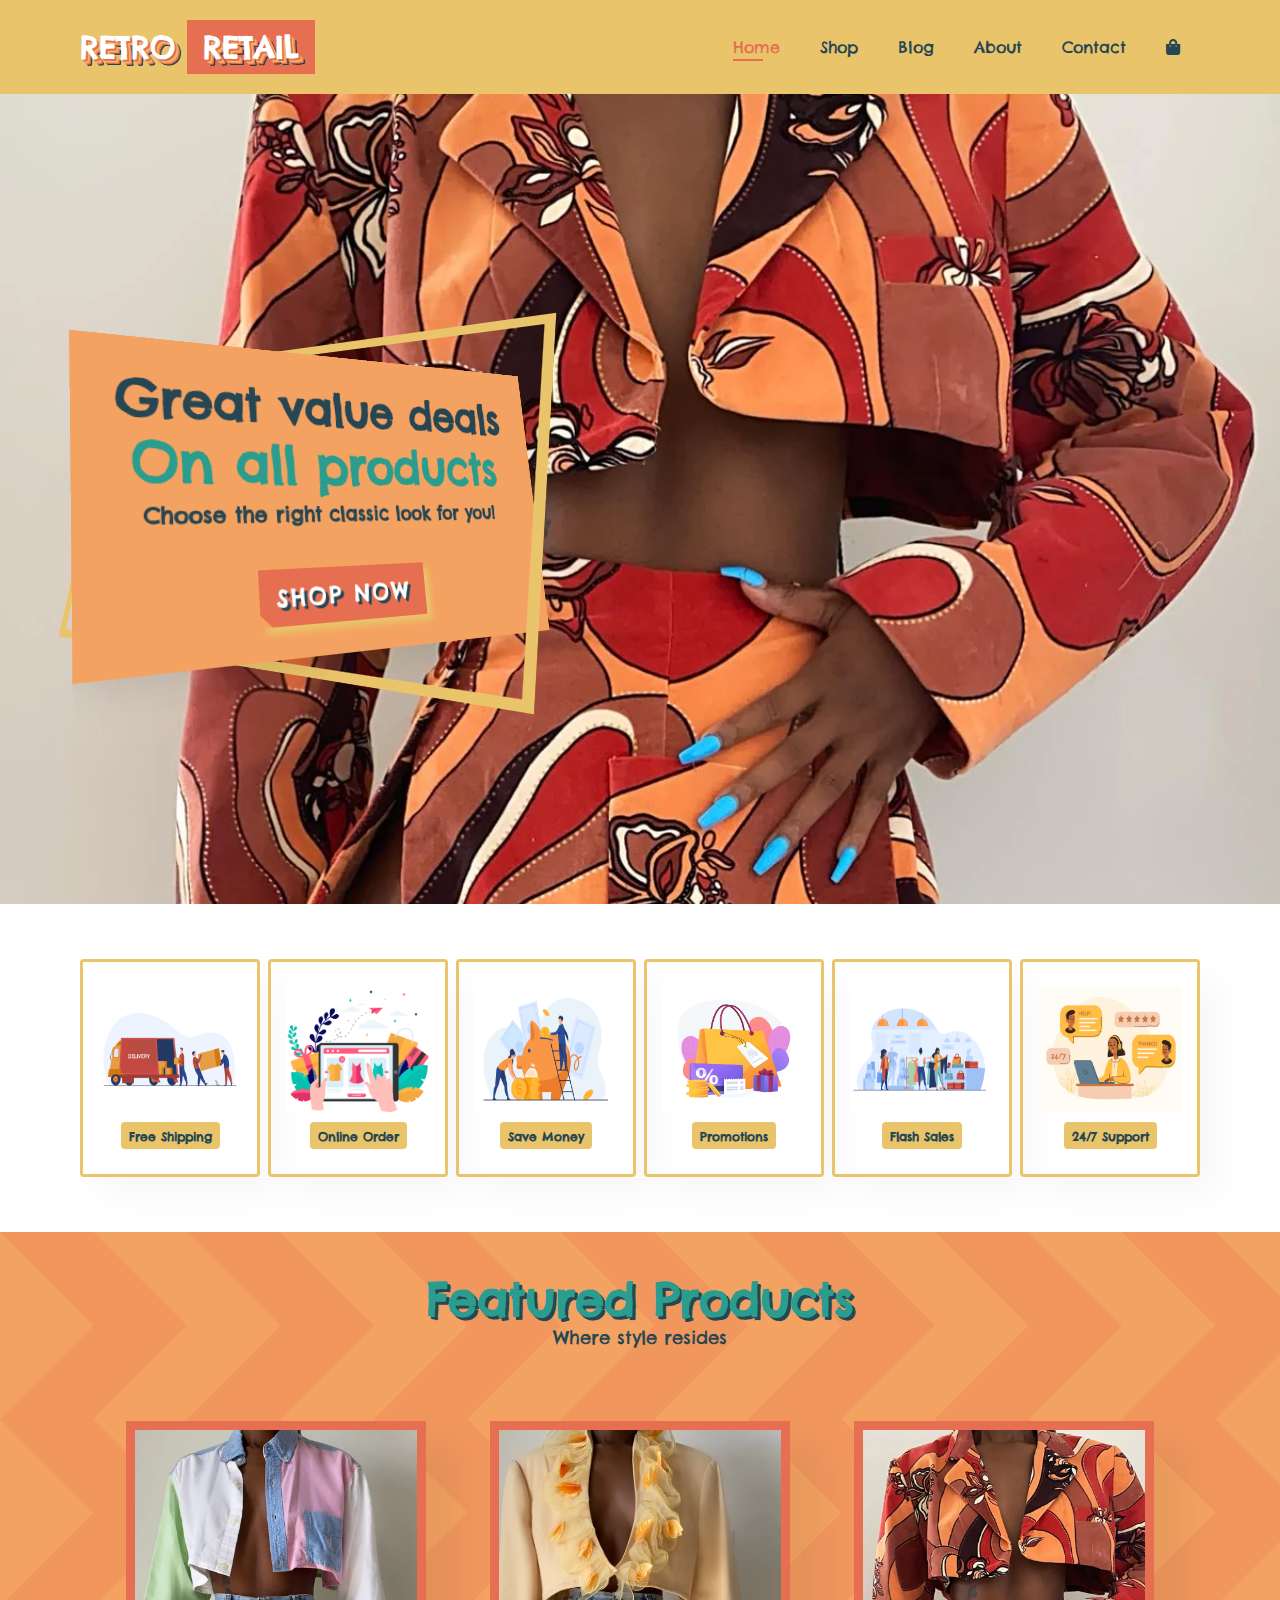
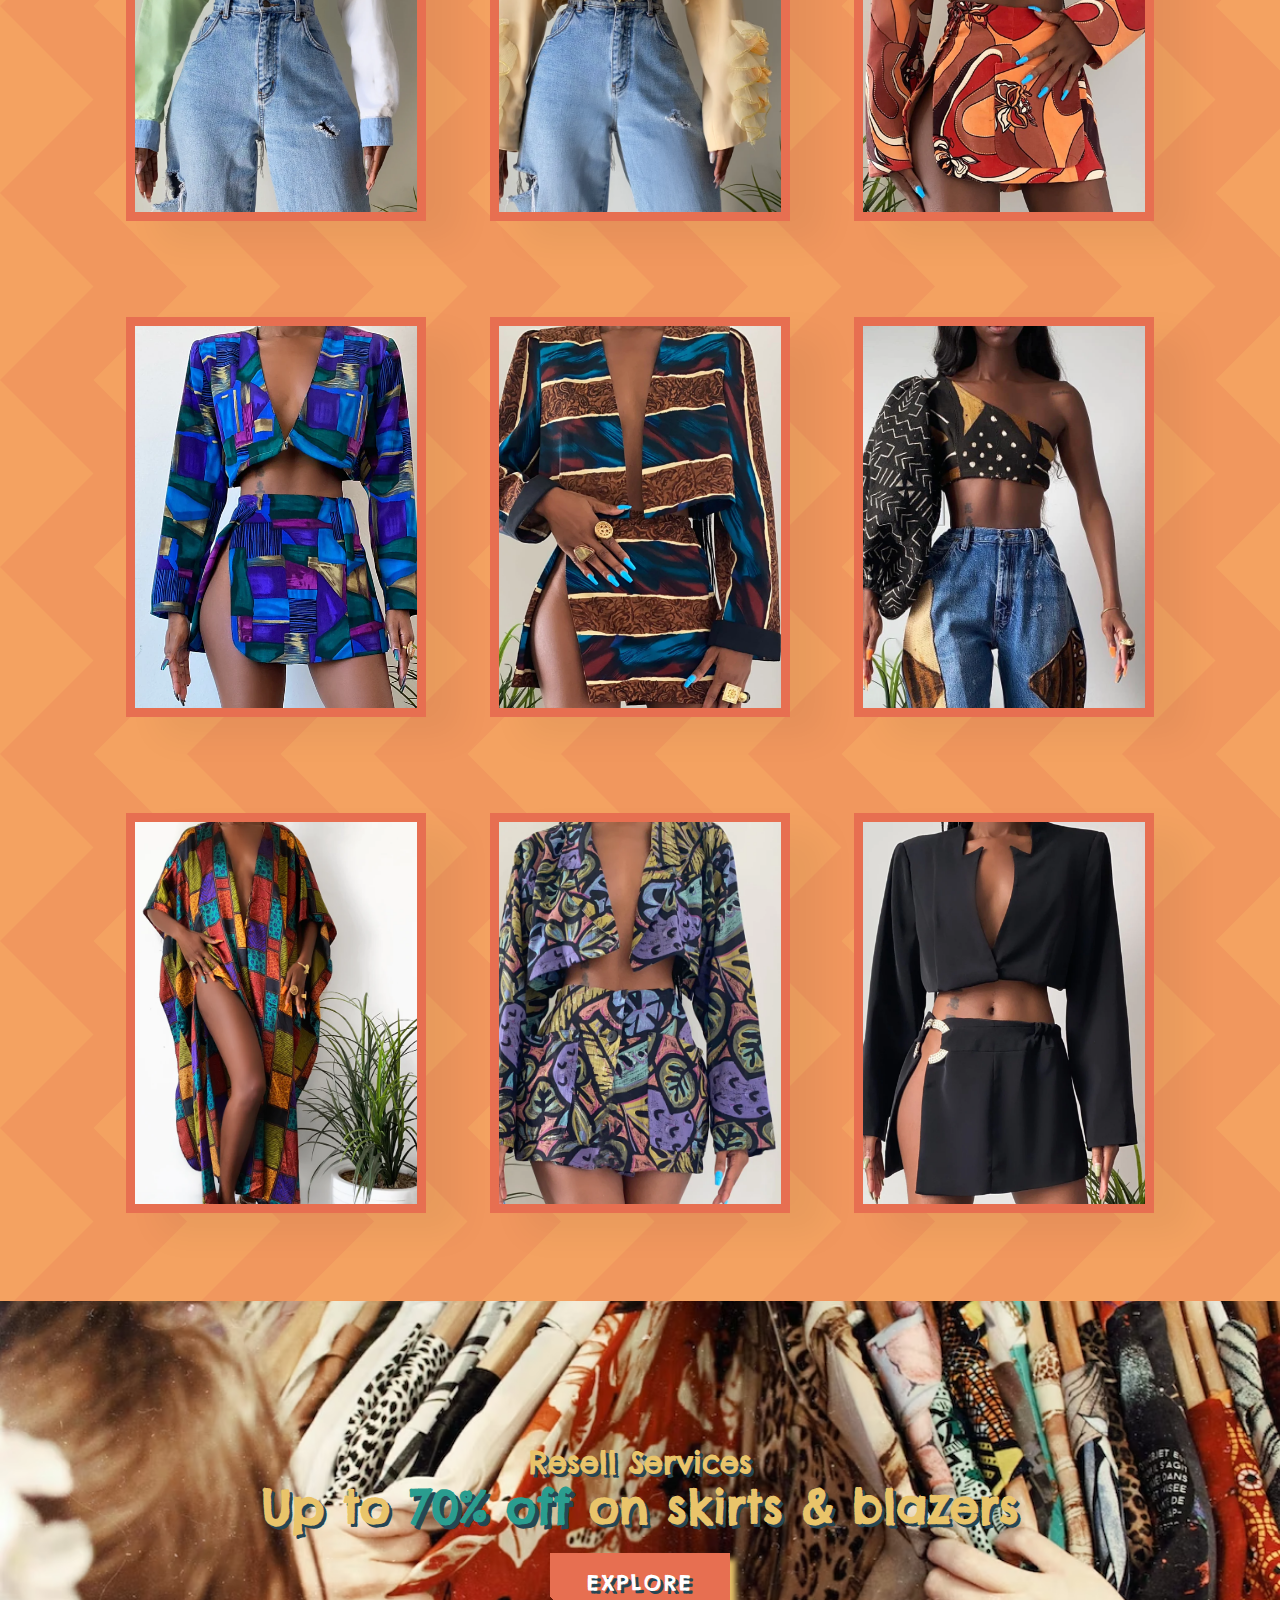
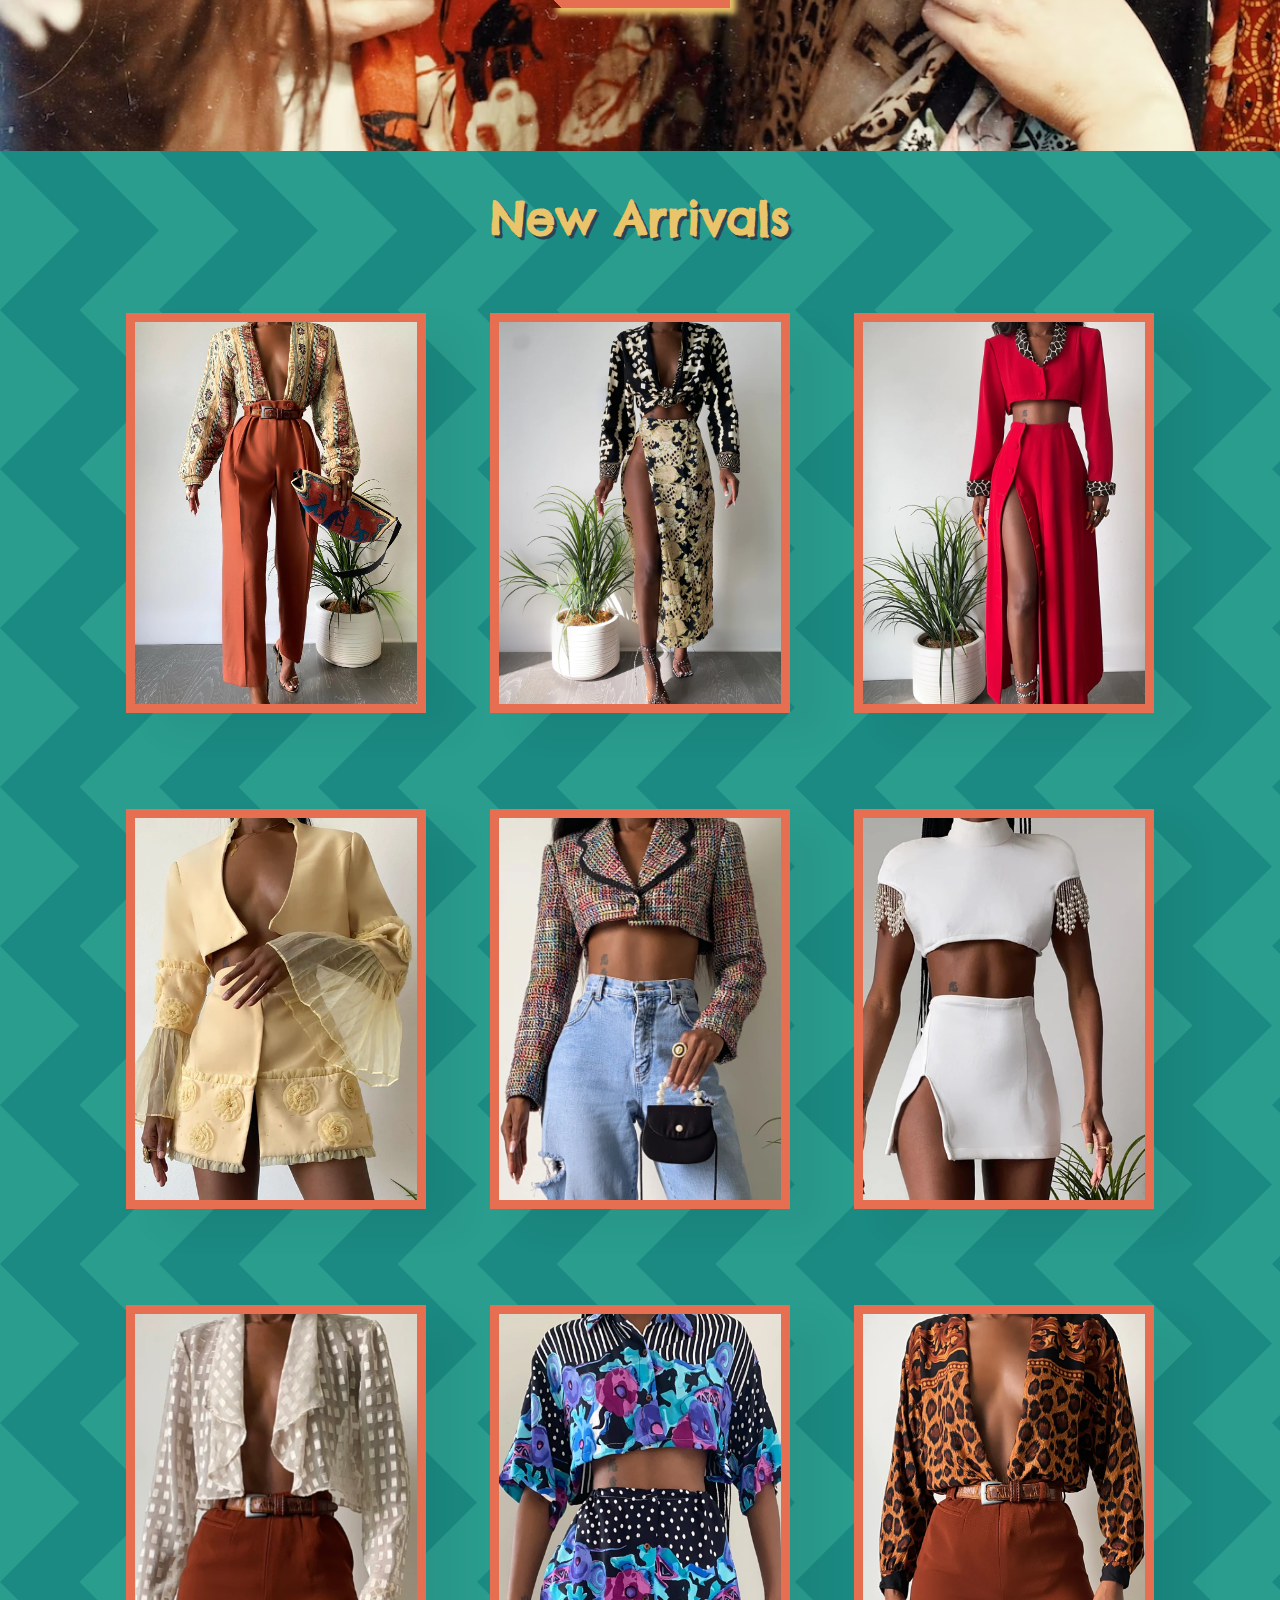
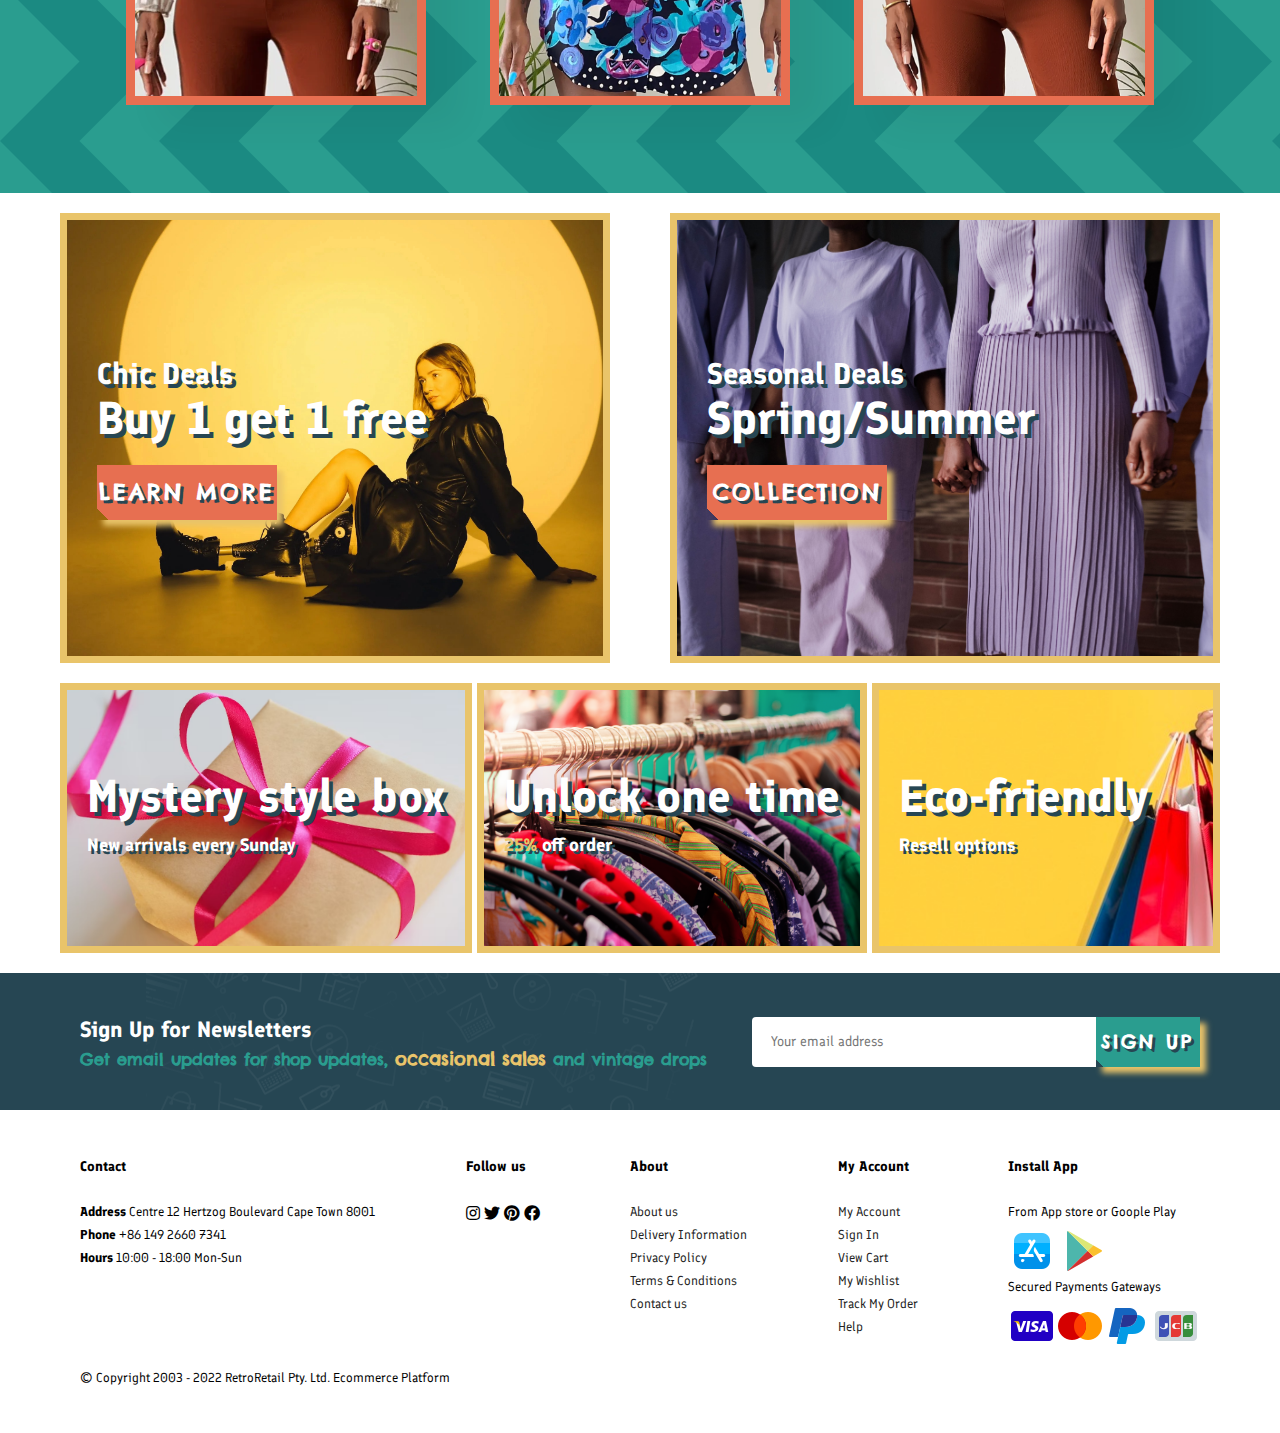
==== commit b586984c: "added icons for footer, cganged some cart page styling, linked sproduct to relevant icons" ====
--- a/index.html
+++ b/index.html
@@ -92,7 +92,7 @@
         </div>
         <h4>$80</h4>
       </div>
-       <a href="#"><i id="shopping-icon" class="fas fa-shopping-cart cart"></i></a>
+       <a href="sproduct.html"><i id="shopping-icon" class="fas fa-shopping-cart cart"></i></a>
       </div>
     </div>
     <div class="product">
@@ -111,7 +111,7 @@
           </div>
           <h4>$68</h4>
         </div>
-        <a href="#"><i id="shopping-icon" class="fas fa-shopping-cart cart"></i></a>
+        <a href="sproduct.html"><i  class="fas fa-shopping-cart cart"></i></a>
       </div>
     </div>
     <div class="product">
@@ -131,7 +131,7 @@
           </div>
           <h4>$95</h4>
         </div>
-        <a href="#"><i id="shopping-icon" class="fas fa-shopping-cart cart"></i></a>
+        <a href="sproduct.html"><i class="fas fa-shopping-cart cart"></i></a>
       </div>
     </div>
     <div class="product">
@@ -150,7 +150,7 @@
           </div>
           <h4>$68</h4>
         </div>
-        <a href="#"><i id="shopping-icon" class="fas fa-shopping-cart cart"></i></a>
+        <a href="sproduct.html"><i  class="fas fa-shopping-cart cart"></i></a>
       </div>
     </div>
     <div class="product">
@@ -170,7 +170,7 @@
           </div>
           <h4>$95</h4>
         </div>
-        <a href="#"><i id="shopping-icon" class="fas fa-shopping-cart cart"></i></a>
+        <a href="sproduct.html"><i  class="fas fa-shopping-cart cart"></i></a>
       </div>
     </div>
     <div class="product">
@@ -190,7 +190,7 @@
           </div>
           <h4>$95</h4>
         </div>
-        <a href="#"><i id="shopping-icon" class="fas fa-shopping-cart cart"></i></a>
+        <a href="sproduct.html"><i class="fas fa-shopping-cart cart"></i></a>
       </div>
     </div>
     <div class="product">
@@ -209,7 +209,7 @@
           </div>
           <h4>$78</h4>
         </div>
-        <a href="#"><i id="shopping-icon" class="fas fa-shopping-cart cart"></i></a>
+        <a href="sproduct.html"><i  class="fas fa-shopping-cart cart"></i></a>
       </div>
     </div>
 
@@ -230,7 +230,7 @@
           </div>
           <h4>$75</h4>
         </div>
-        <a href="#"><i id="shopping-icon"class="fas fa-shopping-cart cart"></i></a>
+        <a href="sproduct.html"><i class="fas fa-shopping-cart cart"></i></a>
       </div>
     </div>
     <div class="product">
@@ -250,7 +250,7 @@
           </div>
           <h4>$105</h4>
         </div>
-        <a href="#"><i id="shopping-icon"class="fas fa-shopping-cart cart"></i></a>
+        <a href="sproduct.html"><i class="fas fa-shopping-cart cart"></i></a>
       </div>
     </div>
 
@@ -520,11 +520,16 @@
     <h4>Install App</h4>
     <p>From App store or Goople Play</p>
     <div class="row">
-    <img src="images/footer/app.jpg" alt="">
-    <img src="images/footer/play.jpg" alt="">
+    <img src="images/footer/icons8-app-store-48.png" alt="">
+    <img src="images/footer/icons8-google-play-48.png" alt="">
     </div>
     <p>Secured Payments Gateways</p>
-    <img src="images/footer/pay.png" alt="">
+    <div class="payment">
+    <img src="images/footer/icons8-visa-48.png" alt="">
+    <img src="images/footer/icons8-mastercard-logo-48.png" alt="">
+    <img src="images/footer/icons8-paypal-48.png" alt="">
+    <img src="images/footer/icons8-jcb-48.png" alt="">
+    </div>
   </div>
   <div class="copyright">
     <p>© Copyright 2003 - 2022 RetroRetail Pty. Ltd. Ecommerce Platform
--- a/style.css
+++ b/style.css
@@ -714,12 +714,11 @@
 footer.follow i:hover,
 footer a:hover {
   color: var(--color-primary);
-
-}
-
-.row img {
-  border: 1px solid #2a9d8f;
-  border-radius: 6px;
+}
+
+footer .payment {
+  display: flex;
+  flex-direction: row;
 }
 
 footer.install img {
@@ -1242,7 +1241,11 @@
  #cart table td:nth-child(5) input {
   width: 70px;
   padding: 10px 5px 10px 15px;
-  border: 4px solid var(--color-secondary);
+  border: 3px solid var(--color-tangerine);
+ }
+
+ .far {
+  color: var(--color-blue-grey);
  }
 
  #cart table thead {
@@ -1285,16 +1288,19 @@
   outline: none;
   width: 60%;
   margin-right:10px;
-  border:1px solid var(--color-primary);
+  border:1px solid var(--color-tangerine);
  }
 
  #sub-total {
   width: 50%;
   margin-bottom: 30px;
   padding:30px;
-  border: 1px solid var(--color-primary);
- }
-
+  border: 4px solid var(--color-primary);
+
+ }
+ #sub-total td {
+    color: var(--color-blue-grey);
+ }
   #sub-total table {
     border-collapse: collapse;
     width: 100%;
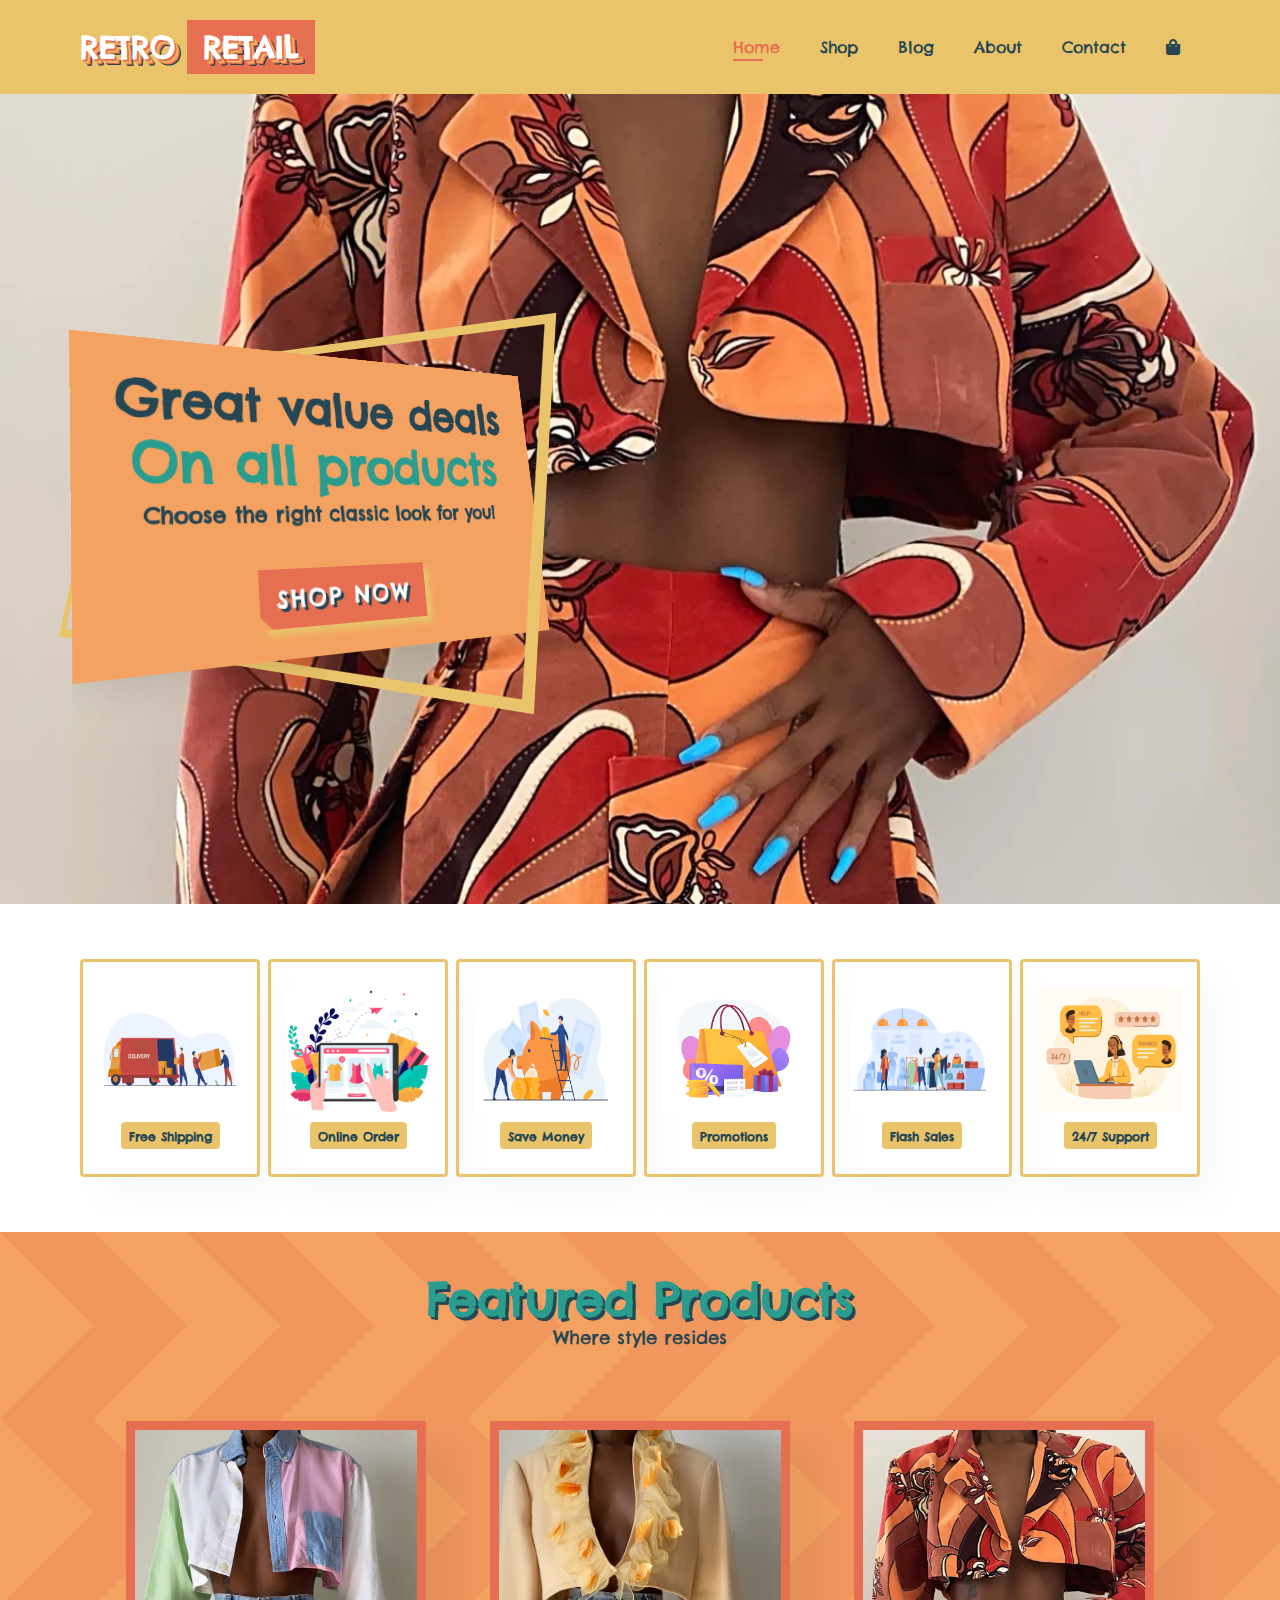
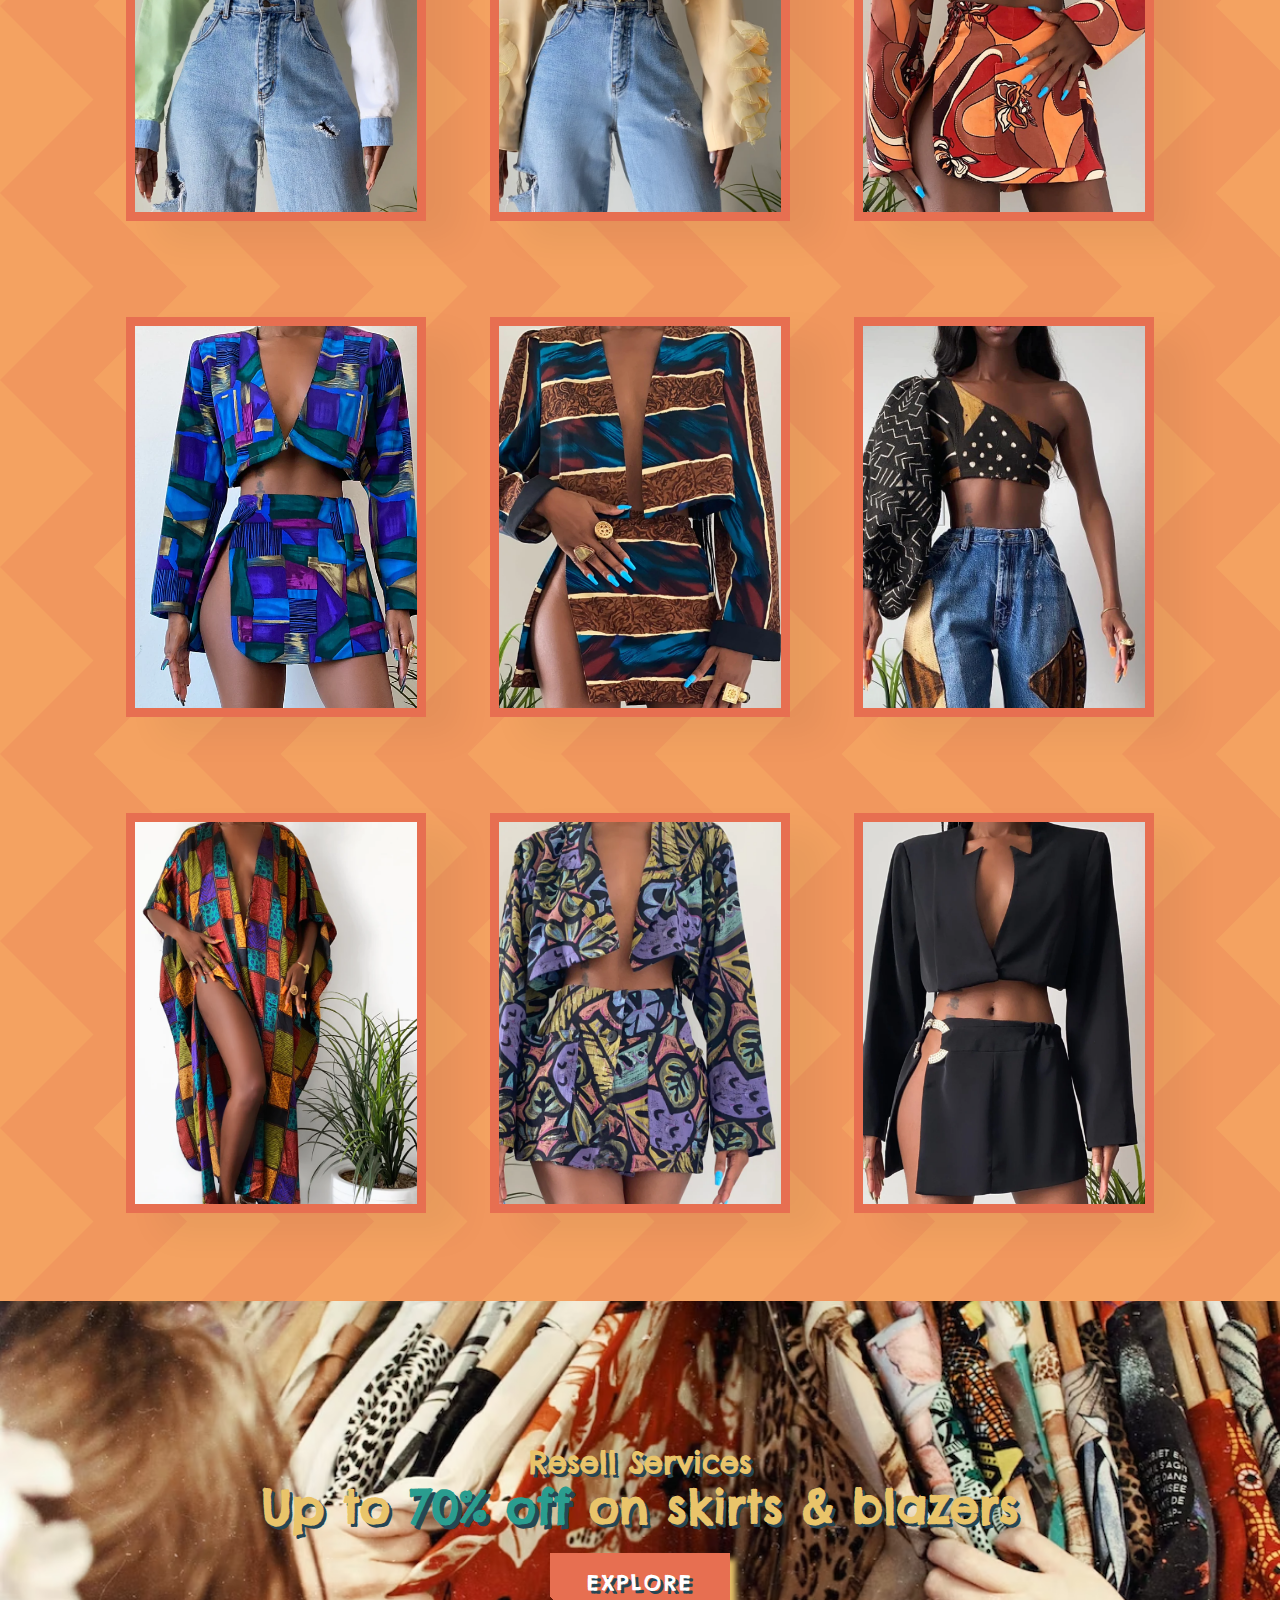
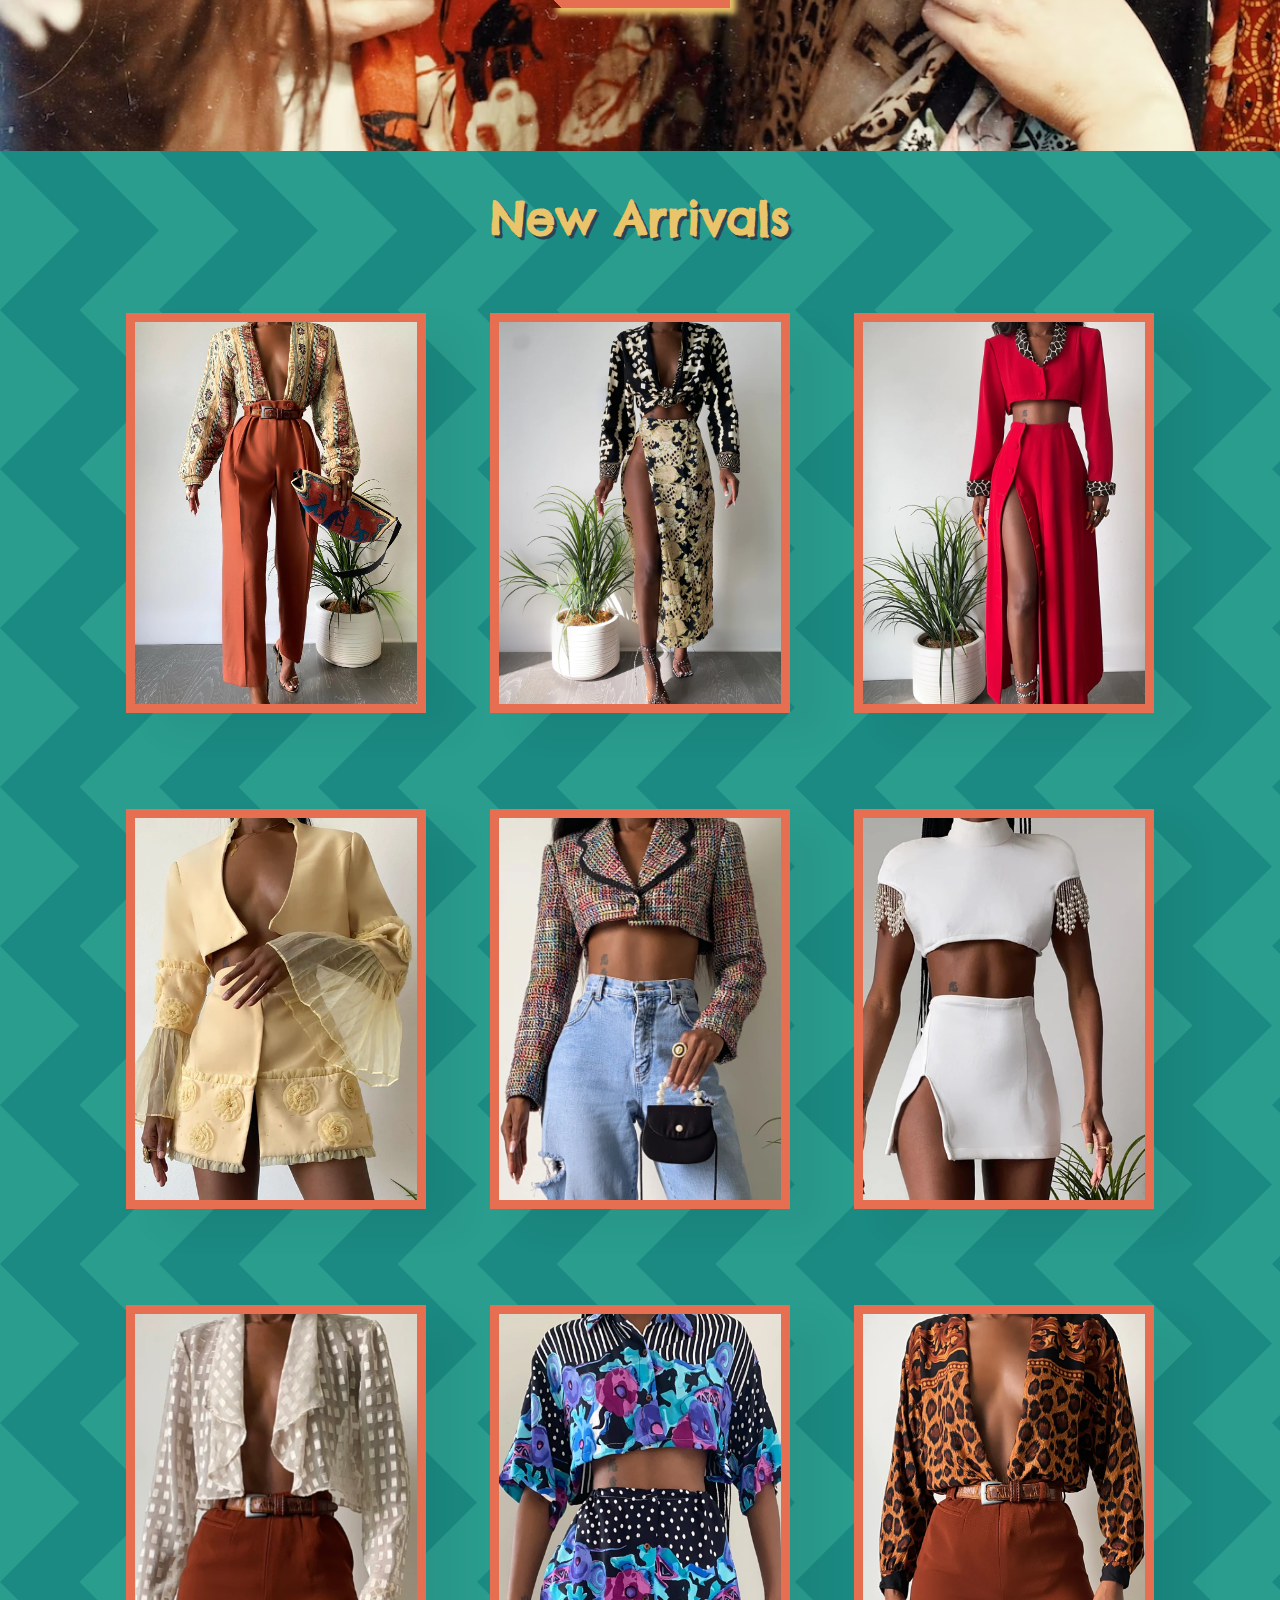
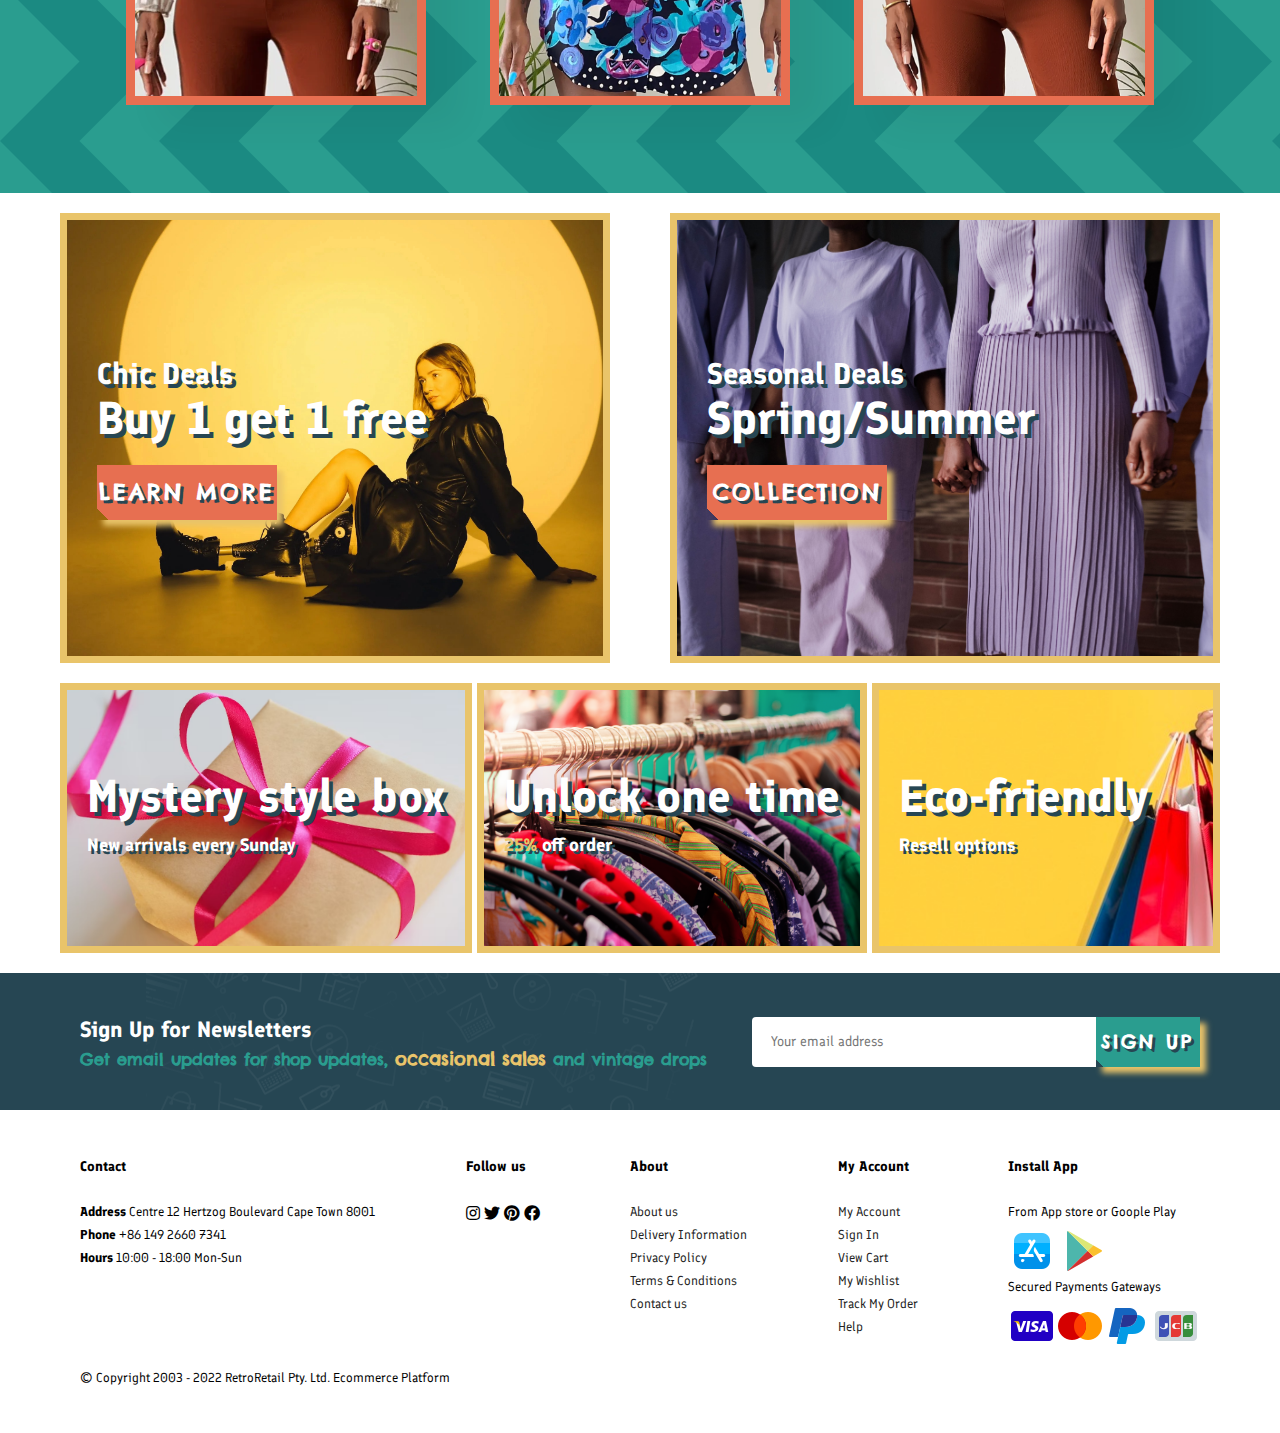
==== commit 201ba983: "styling changes" ====
--- a/index.html
+++ b/index.html
@@ -40,7 +40,7 @@
     <h2>Great value deals</h2>
     <h1>On all products</h1>
     <h4>Choose the right classic look for you!</h4>
-    <button>Shop Now</button>
+    <a href="shop.html"><button>Shop Now</button></a>
    </div>
   </div>
  </section>
--- a/style.css
+++ b/style.css
@@ -1115,7 +1115,7 @@
   justify-content: space-between;
   margin: 30px;
   padding:80px;
-  border: 1px solid var(--color-blue-grey);
+  border: 3px solid var(--color-blue-grey);
  }
 
 
@@ -1241,12 +1241,12 @@
  #cart table td:nth-child(5) input {
   width: 70px;
   padding: 10px 5px 10px 15px;
-  border: 3px solid var(--color-tangerine);
+  border: 1px solid var(--color-tangerine);
  }
 
  .far {
-  color: var(--color-blue-grey);
- }
+   color: var(--color-blue-grey);
+  }
 
  #cart table thead {
   border: 4px solid var(--color-secondary);
@@ -1295,7 +1295,8 @@
   width: 50%;
   margin-bottom: 30px;
   padding:30px;
-  border: 4px solid var(--color-primary);
+  border: 4px solid var(--color-secondary);
+
 
  }
  #sub-total td {
